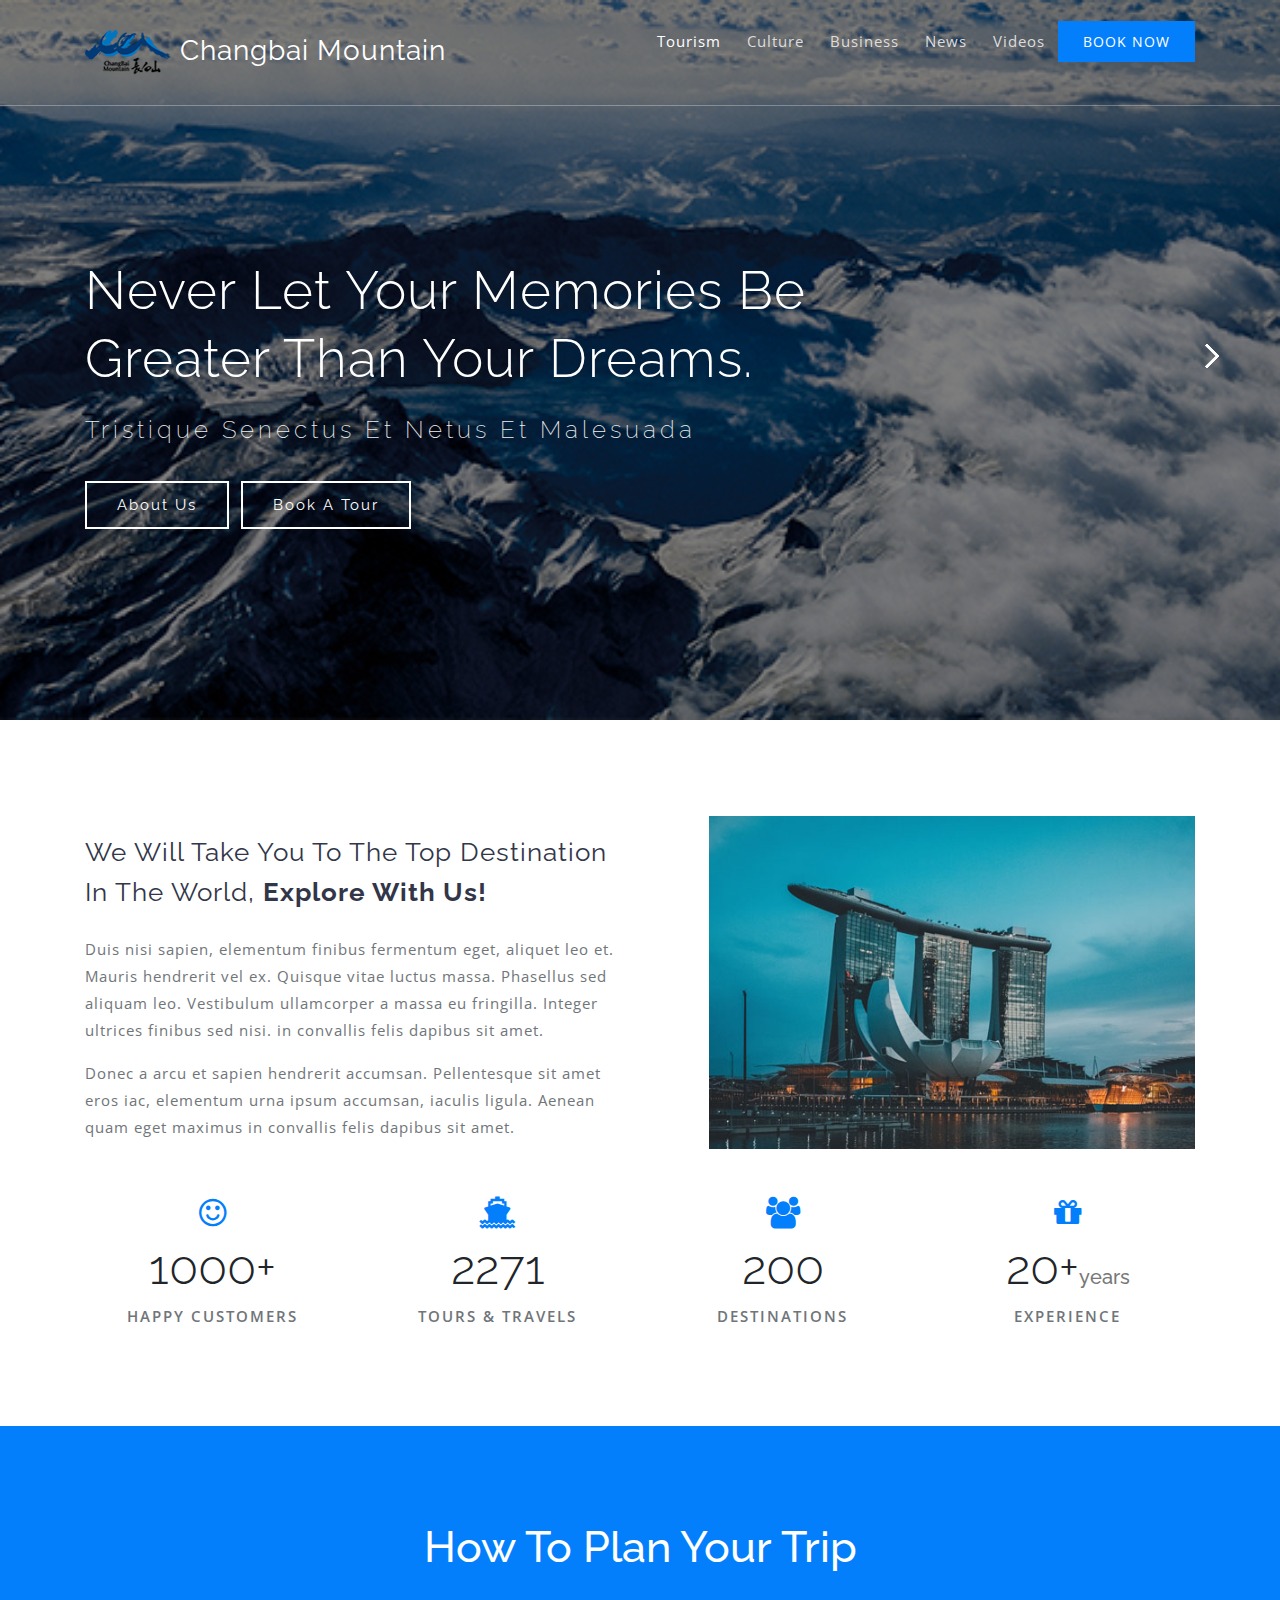
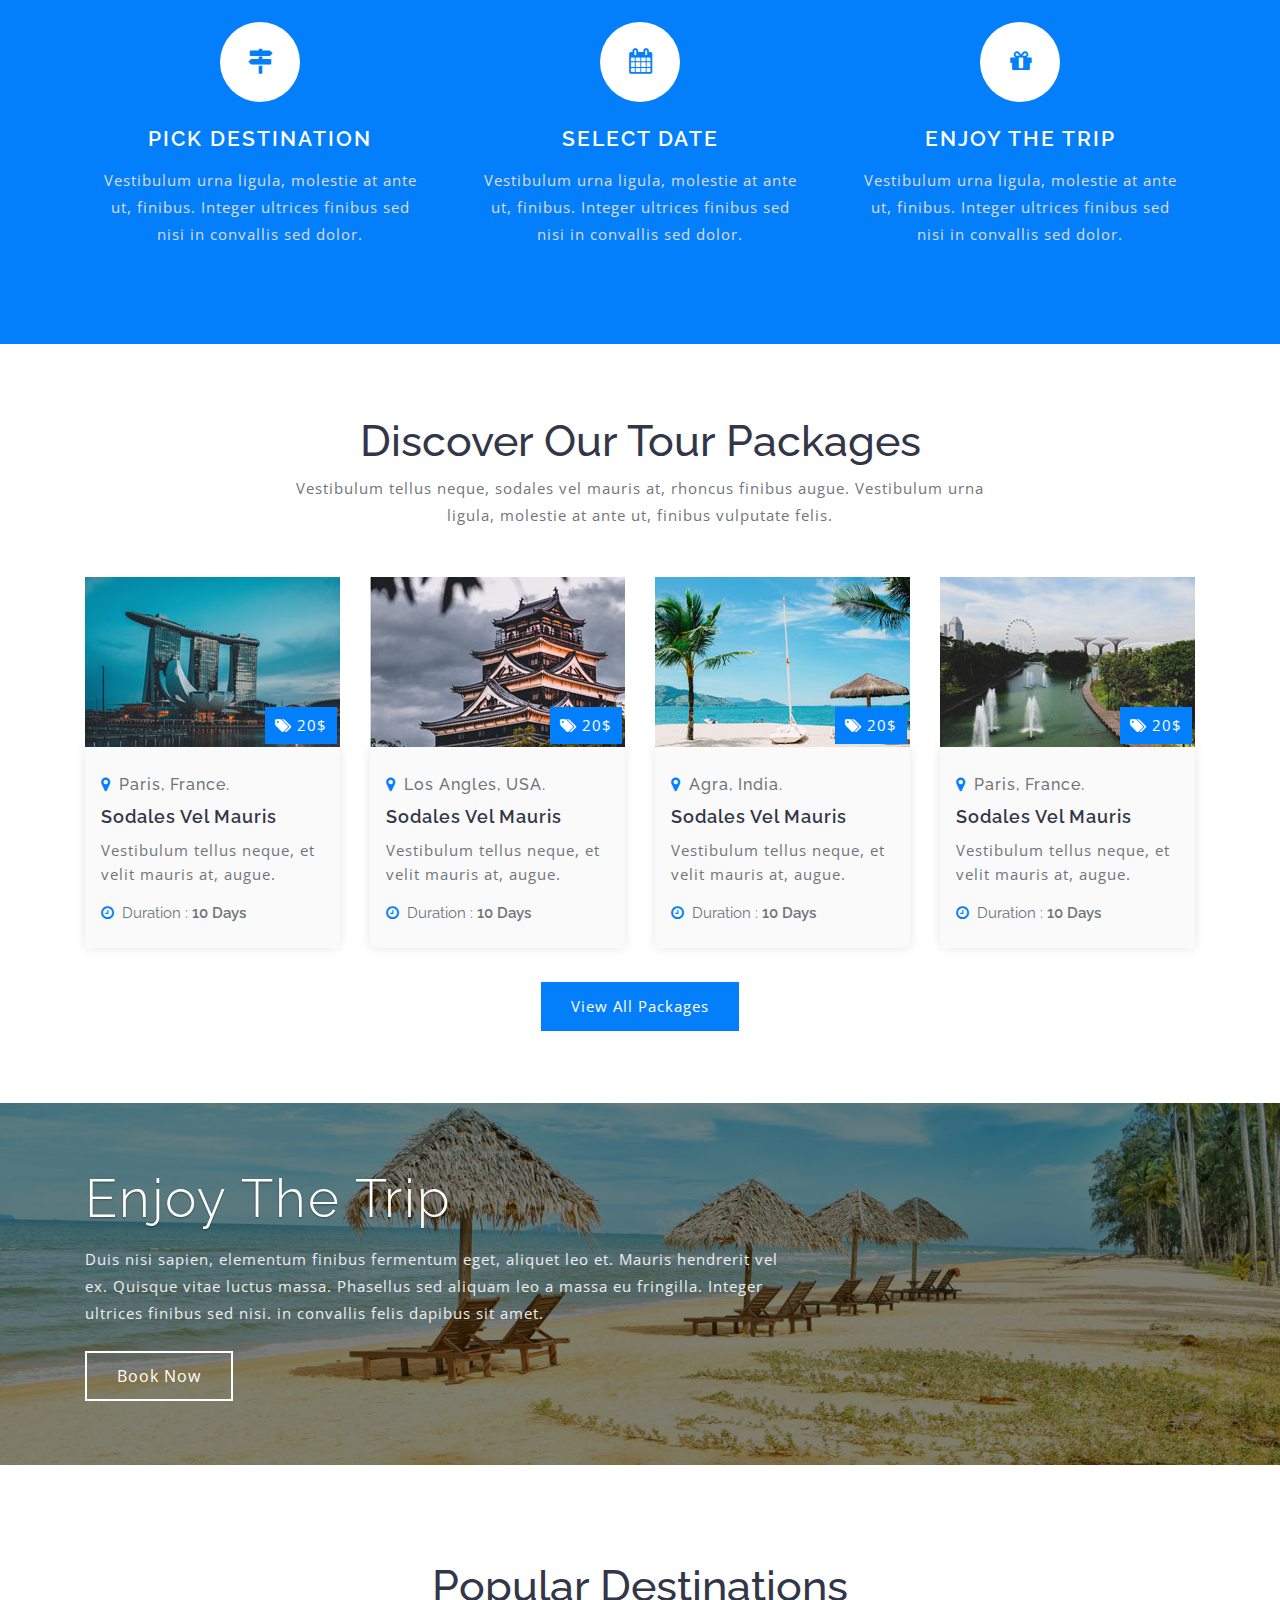
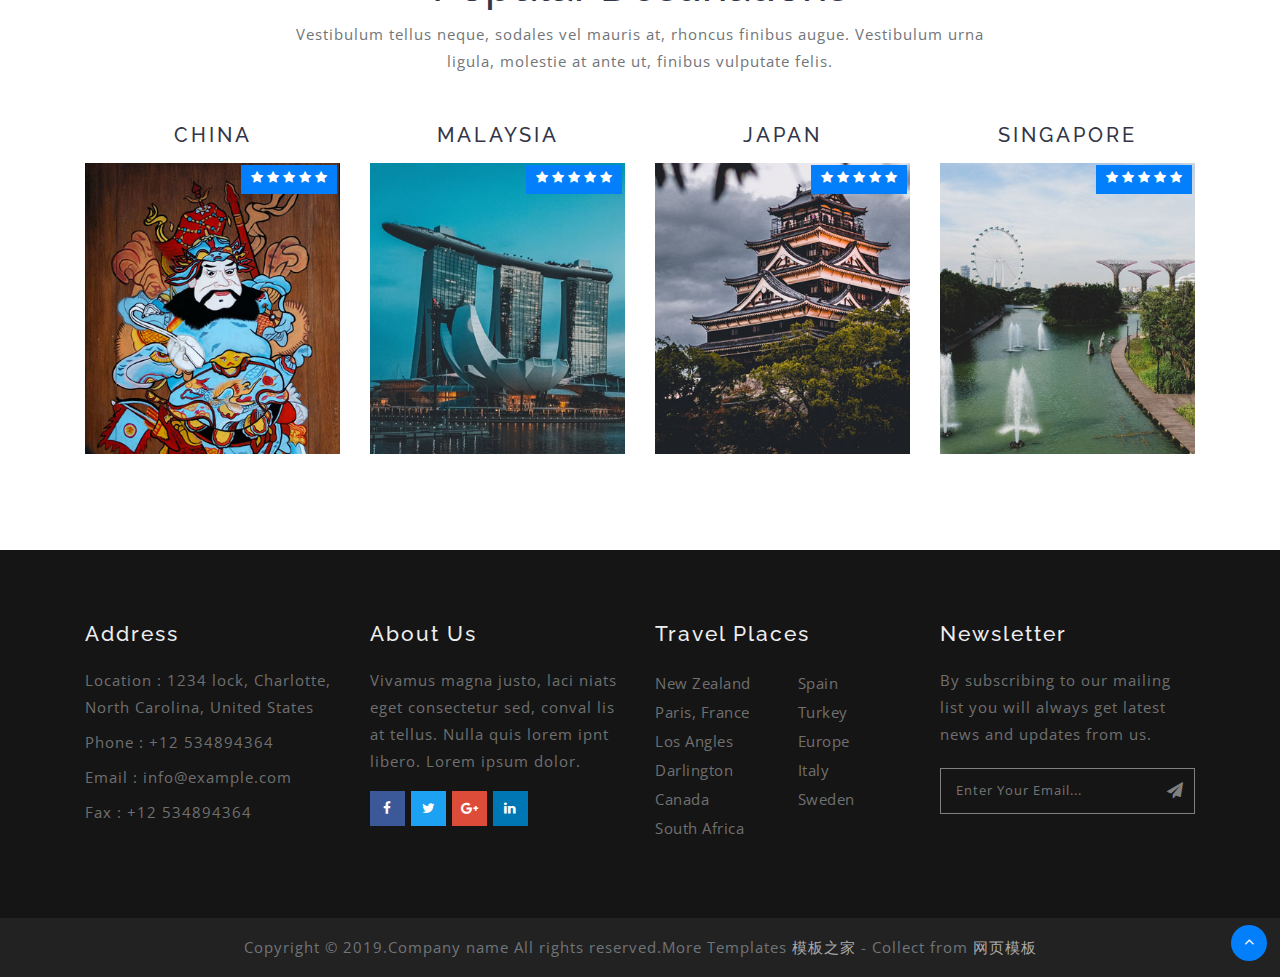
==== index.html @ 72be49cb "initial demo" ====
<!DOCTYPE html>
<html lang="en">
<head>
<title>长白山旅游</title>
<meta name="viewport" content="width=device-width, initial-scale=1">
<meta charset="utf-8">
<meta name="keywords" content="" />

    <script>
        addEventListener("load", function () {
            setTimeout(hideURLbar, 0);
        }, false);

        function hideURLbar() {
            window.scrollTo(0, 1);
        }
    </script>
	
	<!-- css files -->
    <link href="css/bootstrap.css" rel='stylesheet' type='text/css' /><!-- bootstrap css -->
    <link href="css/style.css" rel='stylesheet' type='text/css' /><!-- custom css -->
    <link href="css/font-awesome.min.css" rel="stylesheet"><!-- fontawesome css -->
	<!-- //css files -->
	
	<link href="css/css_slider.css" type="text/css" rel="stylesheet" media="all">

	<!-- google fonts -->
	<link href="http://fonts.googleapis.com/css?family=Open+Sans:300,300i,400,400i,600,600i,700,700i,800,800i" rel="stylesheet">
	<link href="http://fonts.googleapis.com/css?family=Raleway:100,100i,200,200i,300,300i,400,400i,500,500i,600,600i,700,700i,800,800i,900,900i" rel="stylesheet">
	<!-- //google fonts -->
	
</head>
<body>

<!-- header -->
<header>
	<div class="container">
		<!-- nav -->
		<nav class="py-md-4 py-3 d-lg-flex">
			<div id="logo">
				<h1 class="mt-md-0 mt-2"> <a href="index.html"><img src="images/图片1.png"> Changbai Mountain </a></h1>
			</div>
			<label for="drop" class="toggle"><span class="fa fa-bars"></span></label>
			<input type="checkbox" id="drop" />
			<ul class="menu ml-auto mt-1">
				<li class="active"><a href="index.html">Tourism</a></li>
				<li class=""><a href="about.html">Culture</a></li>
				<li class=""><a href="services.html">Business</a></li>
				<li class=""><a href="packages.html">News</a></li>
				<li class=""><a href="contact.html">Videos</a></li>
				<li class="booking"><a href="booking.html">Book Now</a></li>
			</ul>
		</nav>
		<!-- //nav -->
	</div>
</header>
<!-- //header -->

<!-- banner -->
<section class="banner_w3lspvt" id="home">
	<div class="csslider infinity" id="slider1">
		<input type="radio" name="slides" checked="checked" id="slides_1" />
		<input type="radio" name="slides" id="slides_2" />
		<input type="radio" name="slides" id="slides_3" />
		<input type="radio" name="slides" id="slides_4" />
		<ul>
			<li>
				<div class="banner-top">
					<div class="overlay">
						<div class="container">
							<div class="w3layouts-banner-info">
								<h3 class="text-wh">Never let your memories be greater than your dreams.</h3>
								<h4 class="text-wh">tristique senectus et netus et malesuada</h4>
								<div class="buttons mt-4">
									<a href="about.html" class="btn mr-2">About Us</a>
									<a href="booking.html" class="btn">Book a Tour</a>
								</div>
							</div>
						</div>
					</div>
				</div>
			</li>
			<li>
				<div class="banner-top1">
					<div class="overlay">
						<div class="container">
							<div class="w3layouts-banner-info">
								<h3 class="text-wh">It is better to travel than to arrive. Let's Be Adventurers.</h3>
								<h4 class="text-wh">tristique senectus et netus et malesuada</h4>
								<div class="buttons mt-4">
									<a href="about.html" class="btn mr-2">About Us</a>
									<a href="booking.html" class="btn">Book a Tour</a>
								</div>
							</div>
						</div>
					</div>
				</div>
			</li>
			<li>
				<div class="banner-top2">
					<div class="overlay">
						<div class="container">
							<div class="w3layouts-banner-info">
								<h3 class="text-wh">Never let your memories be greater than your dreams.</h3>
								<h4 class="text-wh">tristique senectus et netus et malesuada</h4>
								<div class="buttons mt-4">
									<a href="about.html" class="btn mr-2">About Us</a>
									<a href="booking.html" class="btn">Book a Tour</a>
								</div>
							</div>
						</div>
					</div>
				</div>
			</li>
			<li>
				<div class="banner-top3">
					<div class="overlay1">
						<div class="container">
							<div class="w3layouts-banner-info">
								<h3 class="text-wh">It is better to travel than to arrive. Let's Be Adventurers.</h3>
								<h4 class="text-wh">tristique senectus et netus et malesuada</h4>
								<div class="buttons mt-4">
									<a href="about.html" class="btn mr-2">About Us</a>
									<a href="booking.html" class="btn">Book a Tour</a>
								</div>
							</div>
						</div>
					</div>
				</div>
			</li>
		</ul>
		<div class="arrows">
			<label for="slides_1"></label>
			<label for="slides_2"></label>
			<label for="slides_3"></label>
			<label for="slides_4"></label>
		</div>
	</div>
</section>
<!-- //banner -->

<!-- about -->
<section class="about py-5">
	<div class="container py-lg-5 py-sm-4">
		<div class="row">
			<div class="col-lg-6 about-left">
				<h3 class="mt-lg-3">We will take you to the Top destination in the world, <strong>Explore with us!</strong></h3>
				<p class="mt-4">Duis nisi sapien, elementum finibus fermentum eget, aliquet leo et. Mauris hendrerit vel ex.
				Quisque vitae luctus massa. Phasellus sed aliquam leo. Vestibulum ullamcorper a massa eu fringilla. Integer ultrices finibus sed nisi.
				in convallis felis dapibus sit amet.</p>
				<p class="mt-3"> Donec a arcu et sapien hendrerit accumsan. Pellentesque sit amet eros iac, elementum 
				urna ipsum accumsan, iaculis ligula. Aenean quam eget maximus in convallis felis dapibus sit amet.</p>
			</div>
			<div class="col-lg-6 about-right text-lg-right mt-lg-0 mt-5">
				<img src="images/about.jpg" alt="" class="img-fluid abt-image" />
			</div>
		</div>
		<div class="row mt-5 text-center">
			<div class="col-lg-3 col-6">
				<div class="counter">
					<span class="fa fa-smile-o"></span>
					<div class="timer count-title count-number">1000+</div>
					<p class="count-text text-uppercase">happy customers</p>
				</div>
			</div>
			<div class="col-lg-3 col-6">
				<div class="counter">
					<span class="fa fa-ship"></span>
					<div class="timer count-title count-number">2271</div>
					<p class="count-text text-uppercase">Tours & Travels </p>
				</div>
			</div>
			<div class="col-lg-3 col-6 mt-lg-0 mt-5">
				<div class="counter">
					<span class="fa fa-users"></span>
					<div class="timer count-title count-number">200</div>
					<p class="count-text text-uppercase">destinations</p>
				</div>
			</div>
			<div class="col-lg-3 col-6 mt-lg-0 mt-5">
				<div class="counter">
					<span class="fa fa-gift"></span>
					<div class="timer count-title count-number">20+<span>years</span></div>
					<p class="count-text text-uppercase">experience</p>
				</div>
			</div>
		</div>
	</div>
</section>
<!-- //about -->

<!-- how to book -->
<section class="book py-5">
	<div class="container py-lg-5 py-sm-3">
		<h2 class="heading text-capitalize text-center"> How To Plan Your Trip</h2>
		<div class="row mt-5 text-center">
			<div class="col-lg-4 col-sm-6">
				<div class="grid-info">
					<div class="icon">
						<span class="fa fa-map-signs"></span>
					</div>
					<h4>Pick Destination</h4>
					<p class="mt-3">Vestibulum urna ligula, molestie at ante ut, finibus. Integer ultrices finibus sed nisi in convallis sed dolor.</p>
				</div>
			</div>
			<div class="col-lg-4 col-sm-6 mt-sm-0 mt-5">
				<div class="grid-info">
					<div class="icon">
						<span class="fa fa-calendar"></span>
					</div>
					<h4>Select Date</h4>
					<p class="mt-3">Vestibulum urna ligula, molestie at ante ut, finibus. Integer ultrices finibus sed nisi in convallis sed dolor.</p>
				</div>
			</div>
			<div class="col-lg-4 col-sm-6 mt-lg-0 mt-5">
				<div class="grid-info">
					<div class="icon">
						<span class="fa fa-gift"></span>
					</div>
					<h4>Enjoy the Trip</h4>
					<p class="mt-3">Vestibulum urna ligula, molestie at ante ut, finibus. Integer ultrices finibus sed nisi in convallis sed dolor.</p>
				</div>
			</div>
		</div>
	</div>
</section>
<!-- //how to book -->

<!-- tour packages -->
<section class="packages py-5">
	<div class="container py-lg-4 py-sm-3">
		<h3 class="heading text-capitalize text-center"> Discover our tour packages</h3>
		<p class="text mt-2 mb-5 text-center">Vestibulum tellus neque, sodales vel mauris at, rhoncus finibus augue. Vestibulum urna ligula, molestie at ante ut, finibus vulputate felis.</p>
		<div class="row">
			<div class="col-lg-3 col-sm-6">
				<div class="image-tour position-relative">
					<img src="images/p1.jpg" alt="" class="img-fluid" />
					<p><span class="fa fa-tags"></span> <span>20$</span></p>
				</div>
				<div class="package-info">
					<h6 class="mt-1"><span class="fa fa-map-marker mr-2"></span>Paris, France.</h6>
					<h5 class="my-2">Sodales vel mauris</h5>
					<p class="">Vestibulum tellus neque, et velit mauris at, augue.</p>
					<ul class="listing mt-3">
						<li><span class="fa fa-clock-o mr-2"></span>Duration : <span>10 Days</span></li>
					</ul>
				</div>
			</div>
			<div class="col-lg-3 col-sm-6">
				<div class="image-tour position-relative">
					<img src="images/p2.jpg" alt="" class="img-fluid" />
					<p><span class="fa fa-tags"></span> <span>20$</span></p>
				</div>
				<div class="package-info">
					<h6 class="mt-1"><span class="fa fa-map-marker mr-2"></span>Los Angles, USA.</h6>
					<h5 class="my-2">Sodales vel mauris</h5>
					<p class="">Vestibulum tellus neque, et velit mauris at, augue.</p>
					<ul class="listing mt-3">
						<li><span class="fa fa-clock-o mr-2"></span>Duration : <span>10 Days</span></li>
					</ul>
				</div>
			</div>
			<div class="col-lg-3 col-sm-6 mt-lg-0 mt-5">
				<div class="image-tour position-relative">
					<img src="images/p3.jpg" alt="" class="img-fluid" />
					<p><span class="fa fa-tags"></span> <span>20$</span></p>
				</div>
				<div class="package-info">
					<h6 class="mt-1"><span class="fa fa-map-marker mr-2"></span>Agra, India.</h6>
					<h5 class="my-2">Sodales vel mauris</h5>
					<p class="">Vestibulum tellus neque, et velit mauris at, augue.</p>
					<ul class="listing mt-3">
						<li><span class="fa fa-clock-o mr-2"></span>Duration : <span>10 Days</span></li>
					</ul>
				</div>
			</div>
			<div class="col-lg-3 col-sm-6 mt-lg-0 mt-5">
				<div class="image-tour position-relative">
					<img src="images/p4.jpg" alt="" class="img-fluid" />
					<p><span class="fa fa-tags"></span> <span>20$</span></p>
				</div>
				<div class="package-info">
					<h6 class="mt-1"><span class="fa fa-map-marker mr-2"></span>Paris, France.</h6>
					<h5 class="my-2">Sodales vel mauris</h5>
					<p class="">Vestibulum tellus neque, et velit mauris at, augue.</p>
					<ul class="listing mt-3">
						<li><span class="fa fa-clock-o mr-2"></span>Duration : <span>10 Days</span></li>
					</ul>
				</div>
			</div>
		</div>
		<div class="view-package text-center mt-4">
			<a href="packages.html">View All Packages</a>
		</div>
	</div>
</section>
<!-- tour packages -->

<!-- text -->
<section class="text-content">
	<div class="overlay-inner py-5">
		<div class="container py-md-3">
			<div class="test-info">
				<h4 class="tittle">Enjoy The Trip</h4>
				<p class="mt-3">Duis nisi sapien, elementum finibus fermentum eget, aliquet leo et. Mauris hendrerit vel ex. Quisque vitae luctus massa.
				Phasellus sed aliquam leo a massa eu fringilla. Integer ultrices finibus sed nisi. in convallis felis dapibus
				sit amet.</p>
				<div class="text-left mt-4">
						<a href="booking.html">Book Now</a>
				</div>
			</div>
		</div>
	</div>
</section>
<!-- //text -->
	
<!-- destinations -->
<section class="destinations py-5" id="destinations">
	<div class="container py-xl-5 py-lg-3">
		<h3 class="heading text-capitalize text-center"> Popular Destinations</h3>
		<p class="text mt-2 mb-5 text-center">Vestibulum tellus neque, sodales vel mauris at, rhoncus finibus augue. Vestibulum urna ligula, molestie at ante ut, finibus vulputate felis.</p>
		<div class="row inner-sec-w3layouts-w3pvt-lauinfo">
			<div class="col-md-3 col-sm-6 col-6 destinations-grids text-center">
				<h4 class="destination mb-3">China</h4>
				<div class="image-position position-relative">
					<img src="images/china.jpg" class="img-fluid" alt="">
					<div class="rating">
						<ul>
							<li><span class="fa fa-star"></span></li>
							<li><span class="fa fa-star"></span></li>
							<li><span class="fa fa-star"></span></li>
							<li><span class="fa fa-star"></span></li>
							<li><span class="fa fa-star"></span></li>
						</ul>
					</div>
				</div>
				<div class="destinations-info">
					<div class="caption mb-lg-3">
						<h4>China</h4>
						<a href="booking.html">Book Now</a>
					</div>
				</div>
			</div>
			<div class="col-md-3 col-sm-6 col-6 destinations-grids text-center">
				<h4 class="destination mb-3">Malaysia</h4>
				<div class="image-position position-relative">
					<img src="images/malaysia.jpg" class="img-fluid" alt="">
					<div class="rating">
						<ul>
							<li><span class="fa fa-star"></span></li>
							<li><span class="fa fa-star"></span></li>
							<li><span class="fa fa-star"></span></li>
							<li><span class="fa fa-star"></span></li>
							<li><span class="fa fa-star"></span></li>
						</ul>
					</div>
				</div>
				<div class="destinations-info">
					<div class="caption mb-lg-3">
						<h4>Malaysia</h4>
						<a href="booking.html">Book Now</a>
					</div>
				</div>
			</div>
			<div class="col-md-3 col-sm-6 col-6 destinations-grids text-center mt-md-0 mt-4">
				<h4 class="destination mb-3">Japan</h4>
				<div class="image-position position-relative">
					<img src="images/japan.jpg" class="img-fluid" alt="">
					<div class="rating">
						<ul>
							<li><span class="fa fa-star"></span></li>
							<li><span class="fa fa-star"></span></li>
							<li><span class="fa fa-star"></span></li>
							<li><span class="fa fa-star"></span></li>
							<li><span class="fa fa-star"></span></li>
						</ul>
					</div>
				</div>
				<div class="destinations-info">
					<div class="caption mb-lg-3">
						<h4>Japan</h4>
						<a href="booking.html">Book Now</a>
					</div>
				</div>
			</div>
			<div class="col-md-3 col-sm-6 col-6 destinations-grids text-center mt-md-0 mt-4">
				<h4 class="destination mb-3">Singapore</h4>
				<div class="image-position position-relative">
					<img src="images/singapore.jpg" class="img-fluid" alt="">
					<div class="rating">
						<ul>
							<li><span class="fa fa-star"></span></li>
							<li><span class="fa fa-star"></span></li>
							<li><span class="fa fa-star"></span></li>
							<li><span class="fa fa-star"></span></li>
							<li><span class="fa fa-star"></span></li>
						</ul>
					</div>
				</div>
				<div class="destinations-info">
					<div class="caption mb-lg-3">
						<h4>Singapore</h4>
						<a href="booking.html">Book Now</a>
					</div>
				</div>
			</div>
		</div>
	</div>
</section>
<!-- destinations -->

<!--footer -->
<footer>
<section class="footer footer_w3layouts_section_1its py-5">
	<div class="container py-lg-4 py-3">
		<div class="row footer-top">
			<div class="col-lg-3 col-sm-6 footer-grid_section_1its_w3">
				<div class="footer-title">
					<h3>Address</h3>
				</div>
				<div class="footer-text">
					<p>Location : 1234 lock, Charlotte, North Carolina, United States</p>
					<p>Phone : +12 534894364</p>
					<p>Email : <a href="mailto:info@example.com">info@example.com</a></p>
					<p>Fax : +12 534894364</p>
				</div>
			</div>
			<div class="col-lg-3 col-sm-6 footer-grid_section mt-sm-0 mt-4">
				<div class="footer-title">
					<h3>About Us</h3>
				</div>
				<div class="footer-text">
					<p>Vivamus magna justo, laci niats eget consectetur sed, conval lis at tellus. Nulla quis lorem ipnt libero.
					Lorem ipsum dolor.</p>
				</div>
				<ul class="social_section_1info">
					<li class="mb-2 facebook"><a href="#"><span class="fa fa-facebook"></span></a></li>
					<li class="mb-2 twitter"><a href="#"><span class="fa fa-twitter"></span></a></li>
					<li class="google"><a href="#"><span class="fa fa-google-plus"></span></a></li>
					<li class="linkedin"><a href="#"><span class="fa fa-linkedin"></span></a></li>
				</ul>
			</div>
			<div class="col-lg-3 col-sm-6 mt-lg-0 mt-4 footer-grid_section_1its_w3">
				<div class="footer-title">
					<h3>Travel Places</h3>
				</div>
				<div class="row">
					<ul class="col-6 links">
						<li><a href="#choose" class="scroll">New Zealand </a></li>
						<li><a href="#overview" class="scroll">Paris, France </a></li>
						<li><a href="#pricing" class="scroll">Los Angles</a></li>
						<li><a href="#faq" class="scroll"> Darlington</a></li>
						<li><a href="#testimonials" class="scroll">Canada </a></li>
						<li><a href="#contact" class="scroll"> South Africa </a></li>
					</ul>
					<ul class="col-6 links">
						<li><a href="#">Spain </a></li>
						<li><a href="#">Turkey </a></li>
						<li><a href="#faq" class="scroll">Europe </a></li>
						<li><a href="#">Italy </a></li>
						<li><a href="#">Sweden </a></li>
					</ul>
				</div>
			</div>
			<div class="col-lg-3 col-sm-6 mt-lg-0 mt-4 footer-grid_section_1its_w3">
				<div class="footer-title">
					<h3>Newsletter</h3>
				</div>
				<div class="footer-text">
					<p>By subscribing to our mailing list you will always get latest news and updates from us.</p>
					<form action="#" method="post">
						<input type="email" name="Email" placeholder="Enter your email..." required="">
						<button class="btn1"><i class="fa fa-paper-plane" aria-hidden="true"></i></button>
						<div class="clearfix"> </div>
					</form>
				</div>
			</div>
		</div>
	</div>
</section>
</footer>
<!-- //footer -->

<!-- copyright -->
<div class="copyright py-3 text-center">
	<p>Copyright &copy; 2019.Company name All rights reserved.More Templates <a href="http://www.cssmoban.com/" target="_blank" title="模板之家">模板之家</a> - Collect from <a href="http://www.cssmoban.com/" title="网页模板" target="_blank">网页模板</a></p>
</div>
<!-- //copyright -->

<!-- move top -->
<div class="move-top text-right">
	<a href="#home" class="move-top"> 
		<span class="fa fa-angle-up  mb-3" aria-hidden="true"></span>
	</a>
</div>
<!-- move top -->

	
</body>
</html>
---- css/style.css ----
html,
body {
    margin: 0;
    font-size: 100%;
    background: #fff;
	font-family: 'Raleway', sans-serif;
}

html {
  scroll-behavior: smooth;
}
body a {
    text-decoration: none;
    transition: 0.5s all;
    -webkit-transition: 0.5s all;
    -moz-transition: 0.5s all;
    -o-transition: 0.5s all;
    -ms-transition: 0.5s all;
    font-family: 'Open Sans', sans-serif;
}

body img {
    max-width: 100%;
}

a:hover {
    text-decoration: none;
}

input[type="button"],
input[type="submit"],
input[type="text"],
input[type="email"],
input[type="search"] {
    transition: 0.5s all;
    -webkit-transition: 0.5s all;
    -moz-transition: 0.5s all;
    -o-transition: 0.5s all;
    -ms-transition: 0.5s all;
}

h1,
h2,
h3,
h4,
h5,
h6 {
    margin: 0;
	color: #323648;
}
li {
    list-style-type: none;
}

p {
    margin: 0;
    font-size: 15px;
    line-height: 1.8em;
    letter-spacing: 1px;
    color: #707579;
	font-family: 'Open Sans', sans-serif;
}

ul {
    margin: 0;
    padding: 0;
}


/*-- header --*/

header {
    position: absolute;
    z-index: 9;
    width: 100%;
    border-bottom: 1px solid rgba(255, 255, 255, 0.3);
}

.toggle,
[id^=drop] {
	display: none;
}

/* Giving a background-color to the nav container. */
nav { 
	margin:0;
	padding: 0;
}


#logo a {
	float: left;
    font-size: .7em;
    display: initial;
    margin: 0;
    letter-spacing: 1px;
    color: #fff;
    padding: 0px 0;
    border: none;
    font-family: 'Raleway', sans-serif;
}
#logo a span.fa {
    color: #fff;
}


/* Since we'll have the "ul li" "float:left"
 * we need to add a clear after the container. */

nav:after {
	content:"";
	display:table;
	clear:both;
}

/* Removing padding, margin and "list-style" from the "ul",
 * and adding "position:reltive" */
nav ul {
	float: right;
	padding:0;
	margin:0;
	list-style: none;
	position: relative;
	}
	
/* Positioning the navigation items inline */
nav ul li {
	margin: 0px;
	display:inline-block;
	float: left;
	}

/* Styling the links */
nav a {
    color: #ddd;
    text-transform: capitalize;
    letter-spacing: 1px;
    padding-left: 0;
    padding-right: 0;
	padding: 10px 13px;
    font-weight: 400;
    font-size: 15px;
    vertical-align: middle;
}
nav li.booking a {
    background: #047ffc;
    padding: 10px 25px;
    display: block;
    margin-top: -7px;
    text-transform: uppercase;
    color: #fff;
    letter-spacing: 1px;
    font-size: 14px;
}

nav ul li ul li:hover { background: #f8f9fa; }

/* Background color change on Hover */
nav a:hover { 
	color: #ddd;
}
.menu li.active  a{ 
	color: #fff;
}

/* Hide Dropdowns by Default
 * and giving it a position of absolute */
nav ul ul {
	display: none;
	position: absolute; 
	/* has to be the same number as the "line-height" of "nav a" */
	top: 30px; 
    background: #fff;
    padding: 10px;
}
	
/* Display Dropdowns on Hover */
nav ul li:hover > ul {
	display:inherit;
}
	
/* Fisrt Tier Dropdown */
nav ul ul li {
	width:170px;
	float:none;
	display:list-item;
	position: relative;
}
nav ul ul li a {
    color: #333;
    padding: 5px 10px;
    display: block;
}
/* Second, Third and more Tiers	
 * We move the 2nd and 3rd etc tier dropdowns to the left
 * by the amount of the width of the first tier.
*/
nav ul ul ul li {
	position: relative;
	top:-60px;
	/* has to be the same number as the "width" of "nav ul ul li" */ 
	left:170px; 
}

/* Change ' +' in order to change the Dropdown symbol */
li > a:only-child:after { content: ''; }


/* Media Queries
--------------------------------------------- */

@media all and (max-width : 991px) {

	#logo {
		display: block;
		padding: 0;
		width: 100%;
		text-align: center;
		float: none;
	}
	.menu li.active a {
		color: #047ffc;
	}
	nav ul li span {
		color: #333;
	}
	nav {
		margin: 0;
	}
	nav a {
		color: #333;
	}

	/* Hide the navigation menu by default */
	/* Also hide the  */
	.toggle + a,
	.menu {
		display: none;
	}

	/* Stylinf the toggle lable */
	.toggle {
		display: block;
		padding: 5px 15px;
		font-size: 20px;
		text-decoration: none;
		border: none;
		float: right;
		background-color: #047ffc;
		color: #fff;
		margin-bottom: 0;
	}
	.menu .toggle {
		float: none;
		text-align: center;
		margin: auto;
		width: 30%;
		padding: 5px;
		font-weight: normal;
		font-size: 15px;
		letter-spacing: 1px;
	}

	.toggle:hover {
		color:#333;
		background-color: #fff;
	}

	/* Display Dropdown when clicked on Parent Lable */
	[id^=drop]:checked + ul {
		display: block;
		background: #fff;
		padding: 15px 0;
		width:100%;
		text-align: center;
	}

	/* Change menu item's width to 100% */
	nav ul li {
		display: block;
		width: 100%;
		padding: 7px 0;
		}
	nav a{
		padding: 5px 0;
	}
	nav a:hover {
		color: #333;
	}
	.login-icon {
		text-align: center;
	}
	nav ul ul .toggle,
	nav ul ul a {
		padding: 0 40px;
	}

	nav ul ul ul a {
		padding: 0 80px;
	}

	nav a:hover,
 	nav ul ul ul a {
		background-color: transparent;
	}
  
	nav ul li ul li .toggle,
	nav ul ul a,
	nav ul ul ul a{
		padding:14px 20px;	
		color:#FFF;
		font-size:17px; 
	}
  
  
	nav ul li ul li .toggle,
	nav ul ul a {
		background-color: #fff; 
	}
	nav ul ul li a {
		font-size: 15px;
	}
	ul.inner-ul{
		padding: 0!important;
	}
	/* Hide Dropdowns by Default */
	nav ul ul {
		float: none;
		position:static;
		color: #ffffff;
		/* has to be the same number as the "line-height" of "nav a" */
	}
		
	/* Hide menus on hover */
	nav ul ul li:hover > ul,
	nav ul li:hover > ul {
		display: none;
	}
		
	/* Fisrt Tier Dropdown */
	nav ul ul li {
		display: block;
		width: 100%;
		padding: 0;
	}

	nav ul ul ul li {
		position: static;
		/* has to be the same number as the "width" of "nav ul ul li" */ 

	}

}

@media all and (max-width : 330px) {

	nav ul li {
		display:block;
		width: 94%;
	}

}
.user span.fa {
    font-size: 25px;
    color: #fff;
}
/*-- //header --*/

/* banner style */
.banner_w3lspvt {
    position: relative;
    z-index: 1;
}

.banner-top {
    background: url(../images/changbai1.jpg) no-repeat center;
    background-size: cover;
    -webkit-background-size: cover;
    -moz-background-size: cover;
    -o-background-size: cover;
    -moz-background-size: cover;
}

.banner-top1 {
    background: url(../images/banner2.jpg) no-repeat center;
    background-size: cover;
    -webkit-background-size: cover;
    -moz-background-size: cover;
    -o-background-size: cover;
    -moz-background-size: cover;
}

.banner-top2 {
    background: url(../images/banner3.jpg) no-repeat 0px 0px;
    background-size: cover;
    -webkit-background-size: cover;
    -moz-background-size: cover;
    -o-background-size: cover;
    -moz-background-size: cover;
}

.banner-top3 {
    background: url(../images/banner4.jpg) no-repeat center;
    background-size: cover;
    -webkit-background-size: cover;
    -moz-background-size: cover;
    -o-background-size: cover;
    -moz-background-size: cover;
}

.w3layouts-banner-info {
    padding-top: 18em;
    max-width: 800px;
}

.w3layouts-banner-info h3 {
    text-shadow: 3px 4px 6px rgba(45, 45, 45, 0.15);
    font-size: 3.3em;
    letter-spacing: 1px;
    color: #fff;
    font-weight: 300;
    text-transform: capitalize;
    line-height: 68px;
}

.w3layouts-banner-info h4 {
    color: #eee;
    margin: 1em 0 1.5em;
    letter-spacing: 4px;
    text-transform: capitalize;
    font-weight: 200;
}
.w3layouts-banner-info a.btn {
    border: 2px solid #fff;
    border-radius: 0px;
    padding: 11px 30px;
    color: #fff;
    font-size: 15px;
    letter-spacing: 2px;
	text-transform: capitalize;
	font-family: 'Raleway', sans-serif;
}

.banner-top,
.banner-top1,
.banner-top2,
.banner-top3 {
    min-height: 750px;
}
.overlay {
    min-height: 750px;
    background: rgba(0, 0, 0, 0.5);
}
.overlay1 {
    min-height: 750px;
    background: rgba(0, 0, 0, 0.6);
}

/*-- //banner style --*/


/*-- about --*/
.about-left h3 {
    text-transform: capitalize;
    line-height: 40px;
    font-size: 26px;
    font-weight: 400;
    letter-spacing: 1px;
}
.about-right img.abt-image {
    width: 90%;
}
/*-- //about --*/

/*-- stats --*/
.counter span.fa {
    font-size: 2em;
    color: #047ffc;
}

.timer {
    font-size: 3em;
    font-weight: 300;
}

.timer span {
    font-size: 20px;
    font-weight: 500;
    color: #777;
}

p.count-text {
    letter-spacing: 2px;
    font-weight: 600;
}

/*-- //stats --*/


/*-- book --*/
.book{
	background: #047ffc;
}
.book h2.heading{
	color: #fff;
}
.grid-info h4 {
    color: #fff;
    letter-spacing: 2px;
    font-weight: 600;
    font-size: 21px;
    text-transform: uppercase;
}
.grid-info p {
    color: #ddd;
}
.icon {
    background: #fff;
    width: 80px;
    height: 80px;
    line-height: 80px;
    margin: 0em auto 1.5em;
    border-radius: 50%;
}
.icon span.fa{
	font-size: 25px;
    line-height: 80px;
    color: #047ffc;
}
.grid-info {
    padding: 0 1em;
}
/*-- book --*/

/*--footer--*/

.footer_w3layouts_section_1its{
	background: #151515;
}

.footer_w3layouts_section_1its h3,.footer_w3layouts_section_1its h2{
	font-size: 1.3em;
	color: #eee;
	margin-bottom: 20px;
	letter-spacing: 2px;
}

.footer-text p, .contact-info p {
    color: #808080;
    line-height: 1.8em;
    letter-spacing: 1px;
}

.phone {
    margin-top: 20px;
}

.contact-info h4 {
    font-style: normal;
    font-weight: 300;
    font-size: 1.3em;
    line-height: 1.71;
    letter-spacing: 1px;
    text-transform: capitalize;
    color: #fff;
}

.footer p,.footer a{
	color: #707070;
    margin: 8px 0;
}
.footer-grid:nth-child(2) {
	border-left: 1px solid #1b1b1b;
	border-right: 1px solid #1b1b1b;
}

.footer ul li.hd {
	color: #34bf49;
}

.newsletter .email {
	background-color: #F4F4F4;
	border: none;
}

.flickr-grid {
	float: left;
	width: 32%;
	margin: 0 0.1em .2em;
}

.flickr-grid a img {
	width: 100%;
	padding: 0.3em;
	border: 1px solid #333333;
}

.footer-text input[type="email"] {
    outline: none;
    padding: 12px 15px;
    color: #fff;
    font-size: 13px;
    width: 85%;
    border: none;
    background: none;
    letter-spacing: 1px;
    text-transform: capitalize;
    font-family: 'Open Sans', sans-serif;
}

.newsletter {
	position: relative;
	margin-top: 2em;
}

button.btn1 {
    color:#808080;
    border: none;
    padding: 10px 0;
    outline: none;
    text-align: center;
    text-decoration: none;
    background: none;
   cursor:pointer;
    -webkit-transition: 0.5s all;
    -moz-transition: 0.5s all;
    -o-transition: 0.5s all;
    -ms-transition: 0.5s all;
    transition: 0.5s all;
    float: right;
    width: 15%;
}
.footer-grid_section_1its_w3 form {
    border: 1px solid #808080;
    width: 100%;
    margin-top: 20px;
}
ul.social_section_1info li {
    display: inline-block;
}

ul.social_section_1info a {
    color: #808080;
    margin-right: 10px;
    font-size: 13.5px;
    margin-right: 2px;
    width: 35px;
    height: 35px;
    background: #212121;
    display: block;
    text-align: center;
    line-height: 35px;
	letter-spacing: 1px;
}
ul.social_section_1info a:hover{
    color: #fff;
}

.phone p a {
    color: #808080;
}
.phone p a:hover {
    color: #fff;
}

ul.links li {
    list-style-type: none;
    margin: 5px 0;
}
ul.links li a{
    color: #707070;
    font-size: 15px;
    letter-spacing: .5px;
}
ul.links li a:hover{
    color: #999;
}
.footer-title a i {
    font-size: 1em;
    width: 55px;
    height: 55px;
    background: #047ffc;
    border-radius: 50%;
    cursor: pointer;
    text-align: center;
    line-height: 1.7;
    color: rgba(255, 255, 255, 0.69);
}
.footer-title a {
    font-size: 33px;
    text-transform: capitalize;
    font-weight: 600;
    color: #eee;
}

li.facebook a {
    color: #fff;
    background: #3b5998;
}
li.twitter a  {
    color: #fff;
    background: #1da1f2;
}
li.google a  {
    color: #fff;
    background: #dd4b39;
}
li.linkedin a  {
    color: #fff;
    background: #0077b5;
}
/*--//footer--*/

/*-- text --*/

.text-content {
    background: url(../images/banner4.jpg) no-repeat center;
    background-size: cover;
    -webkit-background-size: cover;
    -moz-background-size: cover;
    -o-background-size: cover;
    -moz-background-size: cover;
    position: relative;
}
.overlay-inner {
    background: rgba(0, 0, 0, 0.5);
}

.order-left-content h4 {
    font-size: 4em;
    font-weight: 600;
}
.test-info p {
    color: #eee;
}
h4.tittle {
    font-size: 3.3em;
    color: #fff;
    font-weight: 300;
    text-shadow: 0 1px 2px rgba(0, 0, 0, 0.37);
    text-transform: capitalize;
    letter-spacing: 2px;
    margin: 0;
}
.test-info a{
    border: 2px solid #fff;
    border-radius: 0px;
    padding: 11px 30px;
    color: #fff;
    font-size: 16px;
    letter-spacing: 1px;
    text-transform: capitalize;
    display: inline-block;
}
.test-info {
    max-width: 700px;
}
/*-- //text --*/

/*-- packages --*/

h3.heading,h2.heading {
    font-size: 43px;
}
p.text {
    max-width: 700px;
    margin: auto;
}
.package-info {
    padding: 1.5em 1em;
    background: #fafafa;
    box-shadow: 0 0 10px rgba(0,0,0,0.1);
}
.view-package a {
    background: #047ffc;
    padding: 13px 30px;
    color: #fff;
    letter-spacing: 1px;
    font-size: 15px;
    margin-top: 10px;
    display: inline-block;
}
.package-info h5 {
    text-transform: capitalize;
    font-weight: 600;
    letter-spacing: 1px;
    font-size: 18px;
    line-height: 1.5em;
}
.package-info p {
    font-size: 15px;
    line-height: 1.6em;
}
.package-info h6 {
    font-size: 16px;
    letter-spacing: 1px;
    color: #707579;
    text-transform: capitalize;
}
.image-tour p {
    position: absolute;
    right: 1%;
    bottom: 2%;
    background: #047ffc;
    padding: 5px 10px;
    color: #fff;
}
.package-info h6 span.fa {
	color: #047ffc
}
ul.listing li {
    letter-spacing: 0px;
    color: #707579;
    font-size: 15px;
}
ul.listing li span {
    font-weight: 600;
}
ul.listing li span.fa {
    font-weight: normal;
    color: #047ffc;
}
/*-- //packages --*/

/* destinations */
.destinations-grids {
    position: relative;
    overflow: hidden;
    z-index: 1;
}

.destinations-grids .caption h4 {
    font-size: 20px;
    font-weight: 600;
    color: #fff;
    letter-spacing: 1px;
}
h4.destination {
    text-transform: uppercase;
    font-size: 20px;
    letter-spacing: 3px;
}
.rating ul li {
    display: inline-block;
}
.rating ul li span.fa {
    color: #fff;
    font-size: 13px;
}

.rating {
    background: #047ffc;
    position: absolute;
    right: 1%;
    top: 1%;
    padding: 0px 10px 5px;
}
.caption a {
    font-size: 15px;
    background: none;
    border: 1px solid #ccc;
    padding: 12px 20px;
    letter-spacing: 1px;
    color: #ccc;
    margin-top: 20px;
    display: inline-block;
}

.destinations-info {
    position: absolute;
    bottom: -227px;
    margin: 0;
    background: rgba(0, 0, 0, 0.8);
    padding: 30px 0px 10px;
    transition: .5s all;
    -webkit-transition: 0.5s all;
    -moz-transition: 0.5s all;
    -o-transition: 0.5s all;
    -ms-transition: 0.5s all;
	left: 15px;
	right:15px;
    text-align: center;
}

.destinations-grids:hover div.destinations-info {
    bottom: 0;
}

.caption {
    padding: 0px;
}

/* destinations responsive */
@media(max-width:1080px) {
    
}

@media(max-width:1024px) {
    
}

@media(max-width:991px) {
    
    .destinations-grids {
        padding: 0 5px;
    }

    .destinations-grids h4 {
        font-size: 18px;
    }
	.destinations-info {
		left: 5px;
		right: 5px;
	}
    .destinations-info {
        padding: 20px 0;
    }
}

@media(max-width:736px) {
    
}

@media(max-width:480px) {
    
}

@media(max-width:440px) {
   
}

@media(max-width:414px) {
    
}

@media(max-width:384px) {
    

    .destinations-grids {
        padding: 0 1em;
    }
}

@media(max-width:320px) {
    
}

/* //destinations responsive */
/* //destinations */


/*-- copy right --*/
.copyright {
    background: #222;
}
.copyright p a {
    color: #aaa;
}
/*-- //copy right --*/

/*-- move top --*/

.move-top {
    position: relative;
}

a.move-top {
    text-align: center;
    position: absolute;
    right: 1%;
    bottom: 0%;
}

a.move-top span{
    color: #fff;
    width: 36px;
    height: 36px;
    border: transparent;
    line-height: 2em;
    background: #047ffc;
    border-radius: 50px;
    -webkit-border-radius: 50px;
    -o-border-radius: 50px;
    -moz-border-radius: 50px;
    -ms-border-radius: 50px;
}

/*-- //move top --*/

/*-- inner banner --*/
.banner_inner {
    background: url(../images/banner1.jpg) no-repeat center;
    background-size: cover;
    -webkit-background-size: cover;
    -moz-background-size: cover;
    -o-background-size: cover;
    -moz-background-size: cover;
	min-height: 300px;
}
.banner_inner_overlay{
    background: rgba(0, 0, 0, 0.5);
	min-height: 300px;
}

/*-- //inner banner --*/

/* tabs */
.inner-w3pvt-wrap {
    padding-top: 2em;
}

.inner-w3pvt-wrap h4 {
    font-size: 22px;
    color: #fff;
    font-weight: 600;
    text-transform: capitalize;
    letter-spacing: 1px;
}

.inner-sec-grid {
    padding: 2.5em 2em;
    border: none;
    transition: none;
    border: 1px solid #999;
}
.inner-sec-grid span.fa {
    font-size: 2em;
    color: #047ffc;
}
.choose {
    background: url(../images/choose.jpg) no-repeat center;
    background-size: cover;
    -webkit-background-size: cover;
    -moz-background-size: cover;
    -o-background-size: cover;
    -moz-background-size: cover;
}
.choose h2.heading{
	color: #fff;
}
.overlay-all {
    background: rgba(0, 0, 0, 0.5);
}
.inner-w3pvt-wrap p {
    font-size: 15px;
    color: #ccc;
}

.tab-main section {
    display: none;
}

.tab-main input.w3pvt-sm {
    display: none;
}

.tab-main label {
    display: inline-block;
    padding: 12px 25px;
    color: #333;
    background: #fff;
    font-size: 16px;
    letter-spacing: 1px;
}

.tab-main span {
    margin-right: 0.5em;
}

.tab-main label:before {
    font-family: fontawesome;
    font-weight: normal;
    margin-right: 10px;
    opacity: 0;
    display: none;
}

.tab-main label[for*='1']:before {
    content: '\f1cb';
}

.tab-main label[for*='2']:before {
    content: '\f17d';
}

.tab-main label[for*='3']:before {
    content: '\f16c';
}

.tab-main label[for*='4']:before {
    content: '\f171';
}

.tab-main label:hover {
    cursor: pointer;
}

.tab-main input:checked+label {
    background: #047ffc;
    color: #fff;
}

.tab-main #tab1:checked~#content1,
.tab-main #tab2:checked~#content2,
.tab-main #tab3:checked~#content3,
.tab-main #tab4:checked~#content4 {
    display: block;
}

@media screen and (max-width: 800px) {
    .tab-main label:before {
        margin: 0;
        font-size: 18px;
    }
}

@media screen and (max-width: 500px) {
    .tab-main label {
        padding: 15px;
    }
}

/*-- //tabs --*/


/*-- testimonials --*/

.testi-info h3 {
    font-size: 20px;
    letter-spacing: 1px;
    text-transform: uppercase;
    font-weight: 600;
}

.test-img img {
    -webkit-border-radius: 50%;
    -o-border-radius: 50%;
    -ms-border-radius: 50%;
    -moz-border-radius: 50%;
    border-radius: 50%;
}

/*-- //testimonials --*/


/*-- contact --*/
.adress-w3pvt-info h6 {
    font-size: 1.2em;
    color: #3d3d3e;
    font-weight: 600;
    letter-spacing: 1px;
    margin: 1em 0;
}
.adress-w3pvt-info a {
    color: #777;
    letter-spacing: 1px;
}
.adress-icon span.fa {
    color: #047ffc;
    font-size: 2em;
    vertical-align: middle;
}
.contact-forms input, .contact-forms textarea, .contact-forms select {
    font-size: 15px;
    color: #000;
    padding: 1em 1em;
    background: #f6f6f6;
    outline: none;
    border: none;
    letter-spacing: 1px;
    border-radius: 0px;
    outline: none !important;
}
.contact-forms select{
	padding: 0em 1em;
    height: 52px !important;
	color: #777;
}
button.sent-butnn {
    font-size: 16px;
    text-decoration: none;
    text-transform: capitalize;
    display: inline-block;
    letter-spacing: 2px;
    outline: none;
	color: #fff;
	background: #047ffc;
    border-radius: 0px;
    padding: 10px 20px;
}
.contact-left-form {
    padding: 3em;
    background: #fff;
	box-shadow: 0 0 50px rgba(0, 0, 0, .1);
}
.contact-right h4 {
    font-size: 30px;
    text-transform: capitalize;
    letter-spacing: 1px;
    line-height: 40px;
    font-weight: 600;
    margin-top: 1em;
}
.contact-right h5 {
    font-size: 25px;
    letter-spacing: 1px;
    font-weight: 600;
}
.map iframe {
    border: none;
    outline: none;
    height: 350px;
    width: 100%;
}
/*-- contact --*/


/*-- services --*/
.about-icon span.fa {
    font-size: 2em;
    color: #047ffc;
}
.main-title-text h4 {
    font-size: 22px;
    text-transform: capitalize;
    letter-spacing: 1px;
    line-height: 35px;
    font-weight: 600;
    text-align: center;
    background: #047ffc;
    color: #fff;
    padding: 20px;
}
/*-- //services --*/

/* places */
h3.tittle {
    font-size: 36px;
}

.title-bg p {
    max-width: 700px;
    font-size: 13px;
}
.right-cont ul li span.fa {
    color: #047ffc;
    margin-right: 3px;
    font-size: 14px;
}
p.duration {
    letter-spacing: 0px;
}
/* //places */



/*-- Responsive design --*/

@media(max-width:1366px) {
	.banner-top, .banner-top1, .banner-top2, .banner-top3,.overlay,.overlay1 {
		min-height: 750px;
	}
}
@media(max-width:1280px) {
	.banner-top, .banner-top1, .banner-top2, .banner-top3,.overlay,.overlay1 {
		min-height: 720px;
	}
	.w3layouts-banner-info {
		padding-top: 16em;
	}
	.banner_inner_overlay,.banner_inner {
		min-height: 280px;
	}
	.contact-right h4 {
		font-size: 27px;
	}
}
@media(max-width:1080px) {
	.banner-top, .banner-top1, .banner-top2, .banner-top3,.overlay,.overlay1 {
		min-height: 650px;
	}
	.w3layouts-banner-info h3 {
		font-size: 3em;
	}
	h4.tittle {
		font-size: 3em;
	}
	.w3layouts-banner-info {
		padding-top: 14em;
	}
	.package-info h5 {
		font-size: 17px;
	}
	h3.heading, h2.heading {
		font-size: 40px;
	}
	ul.links {
		padding-right: 0;
	}
	.footer p, .footer a {
		font-size: 14px;
	}
	.banner_inner_overlay, .banner_inner {
		min-height: 250px;
	}
	.testi-info h3 {
		font-size: 18px;
	}
	.service-grid-wthree {
		padding: 0 10px;
	}
	.ser-sevice-grid h4 {
		font-size: 22px;
	}
	h4.tm-clr {
		font-size: 22px;
	}
	.right-cont p {
		font-size: 14px;
	}
}
@media(max-width:1024px) {
	.timer {
		font-size: 2.5em;
	}
	.counter span.fa {
		font-size: 1.8em;
	}
	.grid-info {
		padding: 0 0em;
	}
	.icon {
		width: 75px;
		height: 75px;
		line-height: 75px;
	}
	.icon span.fa {
		font-size: 22px;
		line-height: 75px;
	}
	.grid-info h4 {
		letter-spacing: 1px;
		font-size: 20px;
	}
	.package-info p {
		font-size: 14px;
	}
	.contact-right h4 {
		font-size: 25px;
		line-height: 36px;
	}
}
@media(max-width:991px) {
	nav li.booking a {
		display: inline-block;
	}
	.w3layouts-banner-info h3 {
		font-size: 2.8em;
		line-height: 58px;
	}
	.image-tour img{
		width:100%;
	}
	.caption a {
		font-size: 14px;
		padding: 10px 20px;
	}
	.destinations-grids .caption h4 {
		font-size: 18px;
	}
	.contact-right h4,.contact-right h5 {
		font-size: 23px;
	}
	.contact-left-form {
		padding: 3em 2em;
	}
	.map iframe {
		height: 300px;
	}
	.adress-w3pvt-info p {
		font-size: 14px;
	}
}
@media(max-width:800px) {
	.w3layouts-banner-info h3 {
		font-size: 2.6em;
	}
	.w3layouts-banner-info h4 {
		letter-spacing: 3px;
		font-size: 22px;
	}
	.banner-top, .banner-top1, .banner-top2, .banner-top3, .overlay, .overlay1 {
		min-height: 620px;
	}	
	h4.tittle {
		font-size: 2.5em;
	}
}
@media(max-width:768px) {
	.w3layouts-banner-info {
		margin-left: 2em;
	}
	h3.heading, h2.heading {
		font-size: 36px;
	}
	.banner_inner_overlay, .banner_inner {
		min-height: 200px;
	}
	.adress-w3pvt-info h6 {
		font-size: 1.1em;
		margin: 1em 0 .5em;
	}
}
@media(max-width:736px) {
	.w3layouts-banner-info {
		margin-left: 0em;
	}
	.w3layouts-banner-info h3 {
		font-size: 2.4em;
		line-height: 52px;
		letter-spacing: 0px;
	}
	.w3layouts-banner-info h4 {
		letter-spacing: 3px;
		font-size: 20px;
	}
	.w3layouts-banner-info {
		padding-top: 11em;
	}
	.banner-top, .banner-top1, .banner-top2, .banner-top3, .overlay, .overlay1 {
		min-height: 520px;
	}
	.about-left h3 {
		font-size: 25px;
	}
	p.count-text {
		letter-spacing: 1px;
	}
	.copyright p {
		font-size: 14px;
	}
	.footer_w3layouts_section_1its h3, .footer_w3layouts_section_1its h2 {
		letter-spacing: 1px;
	}
}
@media(max-width:600px) {
	.w3layouts-banner-info h3 {
		font-size: 2.2em;
		line-height: 50px;
	}
	.w3layouts-banner-info {
		margin-left: 1em;
	}
	.w3layouts-banner-info h4 {
		letter-spacing: 2px;
		margin: .5em 0 1.5em;
		font-size: 19px;
	}
	.banner-top, .banner-top1, .banner-top2, .banner-top3, .overlay, .overlay1 {
		min-height: 490px;
	}
	.timer {
		font-size: 2.2em;
	}
	h4.tittle {
		font-size: 2.2em;
	}
	.adress-icon span.fa {
		font-size: 1.5em;
	}
}
@media(max-width:568px) {
	
	.destinations-grids {
		padding: 0 5px;
		width: 65%;
		margin: auto;
	}
	.w3layouts-banner-info {
		padding-top: 10em;
	}
	.tab-main label {
		padding: 10px 20px;
		font-size: 15px;
		margin-bottom: 0;
	}
	.inner-w3pvt-wrap h4 {
		font-size: 20px;
	}
	.inner-sec-grid {
		padding: 2em 2em;
	}
	.contact-grids {
		margin: 0 2em;
	}
}
@media(max-width:480px) {
	h3.heading, h2.heading {
		font-size: 30px;
	}
	.about-left h3 {
		font-size: 22px;
		letter-spacing: 0px;
	}
	p.count-text {
		letter-spacing: 1px;
		font-size: 14px;
	}
	.w3layouts-banner-info {
		padding-top: 9em;
	}
	.w3layouts-banner-info h3 {
		font-size: 1.8em;
		line-height: 45px;
	}
	.banner-top, .banner-top1, .banner-top2, .banner-top3, .overlay, .overlay1 {
		min-height: 440px;
	}
	.w3layouts-banner-info a.btn {
		padding: 10px 25px;
		font-size: 15px;
		letter-spacing: 1px;
	}
	.w3layouts-banner-info h4 {
		letter-spacing: 2px;
		font-size: 17px;
	}
	#logo a {
		font-size: .6em;
	}
	.w3layouts-banner-info h3 {
		font-size: 1.7em;
		line-height: 40px;
	}
	.csslider>.arrows {
		width: 99% !important;
	}
	.service-grid-wthree {
		padding: 0 15px;
	}
	.main-title-text h4 {
		font-size: 20px;
		line-height: 30px;
	}
}
@media(max-width:415px) {
	p {
		font-size: 14px;
	}
	.destinations-grids h4 {
		font-size: 17px;
		letter-spacing: 2px;
	}
	.rating ul li span.fa {
		font-size: 12px;
	}
	.copyright {
		padding: 0 20px;
	}
	.banner_inner_overlay, .banner_inner {
		min-height: 150px;
	}
	.main-title-text h4 {
		font-size: 18px;
		line-height: 30px;
		padding: 15px;
	}
	.ser-sevice-grid h4 {
		font-size: 20px;
	}
	.contact-right h4, .contact-right h5 {
		font-size: 21px;
		line-height: 32px;
	}
	.map iframe {
		height: 250px;
	}
}
@media(max-width:384px) {
	.w3layouts-banner-info {
		padding-top: 8em;
	}
	.about-left h3 {
		line-height: 35px;
	}
	.timer {
		font-size: 2em;
	}
	p.count-text {
		font-size: 13px;
	}
	h4.tittle {
		font-size: 1.8em;
	}
	nav ul li {
		padding: 5px 0;
	}
	li.booking {
		margin-top: 10px;
	}
	.toggle {
		padding: 4px 15px;
		font-size: 17px;
	}
	.contact-grids {
		margin: 0 1em;
	}

}
@media(max-width:375px) {
	.contact-right h4, .contact-right h5 {
		font-size: 20px;
		line-height: 32px;
	}
}
@media(max-width:320px) {
	
}
/*-- //Responsive design --*/
---- css/css_slider.css ----
.csslider {
    position: relative;
}

.csslider>input {
    display: none;
}

.csslider>input:nth-of-type(4):checked~ul li:first-of-type {
    margin-left: -300%;
}

.csslider>input:nth-of-type(3):checked~ul li:first-of-type {
    margin-left: -200%;
}

.csslider>input:nth-of-type(2):checked~ul li:first-of-type {
    margin-left: -100%;
}

.csslider>input:nth-of-type(1):checked~ul li:first-of-type {
    margin-left: 0%;
}

.csslider>ul {
    position: relative;
    font-size: 0;
    line-height: 0;
    margin: 0 auto;
    padding: 0;
    overflow: hidden;
    white-space: nowrap;
    -moz-box-sizing: border-box;
    -webkit-box-sizing: border-box;
    box-sizing: border-box;
}

.csslider>ul>li {
    position: relative;
    display: inline-block;
    width: 100%;
    height: 100%;
    overflow: visible;
    font-size: 15px;
    font-size: initial;
    line-height: normal;
    -moz-transition: all 0.5s cubic-bezier(0.4, 1.3, 0.65, 1);
    -o-transition: all 0.5s ease-out;
    -webkit-transition: all 0.5s cubic-bezier(0.4, 1.3, 0.65, 1);
    transition: all 0.5s cubic-bezier(0.4, 1.3, 0.65, 1);
    vertical-align: top;
    -moz-box-sizing: border-box;
    -webkit-box-sizing: border-box;
    box-sizing: border-box;
    white-space: normal;
}

.csslider>.navigation {
    position: absolute;
    bottom: 9%;
    left: 50%;
    z-index: 10;
    margin-bottom: -10px;
    font-size: 0;
    line-height: 0;
    text-align: center;
    -webkit-touch-callout: none;
    -webkit-user-select: none;
    -khtml-user-select: none;
    -moz-user-select: none;
    -ms-user-select: none;
    user-select: none;
}

.csslider>.navigation>div {
    margin-left: -100%;
}

.csslider>.navigation label {
    position: relative;
    display: inline-block;
    cursor: pointer;
    border-radius: 50%;
    margin: 0 5px;
    background: #fff;
    width: 11px;
    height: 11px;
    transition: 0.5s all;
    -webkit-transition: 0.5s all;
    -moz-transition: 0.5s all;
    -o-transition: 0.5s all;
    -ms-transition: 0.5s all;
}

.csslider>.navigation label:hover:after {
    opacity: 1;
}

.csslider>.navigation label:after {
    content: '';
    position: absolute;
    left: 50%;
    top: 50%;
    margin-left: -6px;
    margin-top: -6px;
    background: #FF5722;
    border-radius: 50%;
    border: 3px solid #fff;
    opacity: 0;
    width: 13px;
    height: 13px;
    transition: 0.5s all;
    -webkit-transition: 0.5s all;
    -moz-transition: 0.5s all;
    -o-transition: 0.5s all;
    -ms-transition: 0.5s all;
}

.csslider.inside .navigation {
    bottom: 10px;
    margin-bottom: 10px;
}

.csslider.inside .navigation label {
    border: 1px solid #7e7e7e;
}

.csslider>input:nth-of-type(1):checked~.navigation label:nth-of-type(1):after,
.csslider>input:nth-of-type(2):checked~.navigation label:nth-of-type(2):after,
.csslider>input:nth-of-type(3):checked~.navigation label:nth-of-type(3):after {
    opacity: 1;
}

.csslider.infinity>input:first-of-type:checked~.arrows label.goto-last,
.csslider>input:nth-of-type(1):checked~.arrows>label:nth-of-type(0),
.csslider>input:nth-of-type(2):checked~.arrows>label:nth-of-type(1),
.csslider>input:nth-of-type(3):checked~.arrows>label:nth-of-type(2) {
    display: block;
    left: 0;
    right: auto;
    -moz-transform: rotate(45deg);
    -ms-transform: rotate(45deg);
    -o-transform: rotate(45deg);
    -webkit-transform: rotate(45deg);
    transform: rotate(45deg);
}

.csslider.infinity>input:last-of-type:checked~.arrows label.goto-first,
.csslider>input:nth-of-type(1):checked~.arrows>label:nth-of-type(2),
.csslider>input:nth-of-type(2):checked~.arrows>label:nth-of-type(3) {
    display: block;
    right: 0;
    left: auto;
    -moz-transform: rotate(225deg);
    -ms-transform: rotate(225deg);
    -o-transform: rotate(225deg);
    -webkit-transform: rotate(225deg);
    transform: rotate(225deg);
}

/*#region MODULES */
/* arrows left and right */
.csslider>.arrows {
    -webkit-touch-callout: none;
    -webkit-user-select: none;
    -khtml-user-select: none;
    -moz-user-select: none;
    -ms-user-select: none;
    user-select: none;
}

.csslider.inside .navigation {
    bottom: 10px;
    margin-bottom: 10px;
}

.csslider.inside .navigation label {
    border: 1px solid #7e7e7e;
}

.csslider>input:nth-of-type(1):checked~.navigation label:nth-of-type(1):after,
.csslider>input:nth-of-type(2):checked~.navigation label:nth-of-type(2):after,
.csslider>input:nth-of-type(3):checked~.navigation label:nth-of-type(3):after,
.csslider>input:nth-of-type(4):checked~.navigation label:nth-of-type(4):after,
.csslider>input:nth-of-type(5):checked~.navigation label:nth-of-type(5):after,
.csslider>input:nth-of-type(6):checked~.navigation label:nth-of-type(6):after,
.csslider>input:nth-of-type(7):checked~.navigation label:nth-of-type(7):after,
.csslider>input:nth-of-type(8):checked~.navigation label:nth-of-type(8):after,
.csslider>input:nth-of-type(9):checked~.navigation label:nth-of-type(9):after,
.csslider>input:nth-of-type(10):checked~.navigation label:nth-of-type(10):after,
.csslider>input:nth-of-type(11):checked~.navigation label:nth-of-type(11):after {
    opacity: 1;
}

.csslider>.arrows {
    position: absolute;
    top: 50%;
    width: 100%;
    height: 26px;
    z-index: 1;
    -moz-box-sizing: content-box;
    -webkit-box-sizing: content-box;
    box-sizing: content-box;
}

.csslider>.arrows label {
    display: none;
    position: absolute;
    top: -50%;
    padding: 9px;
    box-shadow: inset 2px -2px 0 1px #fff;
    cursor: pointer;
    -moz-transition: box-shadow 0.15s, margin 0.15s;
    -o-transition: box-shadow 0.15s, margin 0.15s;
    -webkit-transition: box-shadow 0.15s, margin 0.15s;
    transition: box-shadow 0.15s, margin 0.15s;
}

.csslider>.arrows label:hover {
    box-shadow: inset 5px -2px 0 9px #fff;
    margin: 0 0px;
}

.csslider>.arrows label:before {
    content: '';
    position: absolute;
    top: -100%;
    left: -100%;
    height: 300%;
    width: 300%;
}

.csslider.infinity>input:first-of-type:checked~.arrows label.goto-last,
.csslider>input:nth-of-type(1):checked~.arrows>label:nth-of-type(0),
.csslider>input:nth-of-type(2):checked~.arrows>label:nth-of-type(1),
.csslider>input:nth-of-type(3):checked~.arrows>label:nth-of-type(2),
.csslider>input:nth-of-type(4):checked~.arrows>label:nth-of-type(3),
.csslider>input:nth-of-type(5):checked~.arrows>label:nth-of-type(4),
.csslider>input:nth-of-type(6):checked~.arrows>label:nth-of-type(5),
.csslider>input:nth-of-type(7):checked~.arrows>label:nth-of-type(6),
.csslider>input:nth-of-type(8):checked~.arrows>label:nth-of-type(7),
.csslider>input:nth-of-type(9):checked~.arrows>label:nth-of-type(8),
.csslider>input:nth-of-type(10):checked~.arrows>label:nth-of-type(9),
.csslider>input:nth-of-type(11):checked~.arrows>label:nth-of-type(10) {
    display: block;
    left: 5%;
    right: auto;
    -moz-transform: rotate(45deg);
    -ms-transform: rotate(45deg);
    -o-transform: rotate(45deg);
    -webkit-transform: rotate(45deg);
    transform: rotate(45deg);
}

.csslider.infinity>input:last-of-type:checked~.arrows label.goto-first,
.csslider>input:nth-of-type(1):checked~.arrows>label:nth-of-type(2),
.csslider>input:nth-of-type(2):checked~.arrows>label:nth-of-type(3),
.csslider>input:nth-of-type(3):checked~.arrows>label:nth-of-type(4),
.csslider>input:nth-of-type(4):checked~.arrows>label:nth-of-type(5),
.csslider>input:nth-of-type(5):checked~.arrows>label:nth-of-type(6),
.csslider>input:nth-of-type(6):checked~.arrows>label:nth-of-type(7),
.csslider>input:nth-of-type(7):checked~.arrows>label:nth-of-type(8),
.csslider>input:nth-of-type(8):checked~.arrows>label:nth-of-type(9),
.csslider>input:nth-of-type(9):checked~.arrows>label:nth-of-type(10),
.csslider>input:nth-of-type(10):checked~.arrows>label:nth-of-type(11),
.csslider>input:nth-of-type(11):checked~.arrows>label:nth-of-type(12) {
    display: block;
    right: 5%;
    left: auto;
    -moz-transform: rotate(225deg);
    -ms-transform: rotate(225deg);
    -o-transform: rotate(225deg);
    -webkit-transform: rotate(225deg);
    transform: rotate(225deg);
}

#slider1 {
    width: 100%;
}

@media screen and (max-width: 320px) {
    .csslider>.navigation label {
        border: 2px solid #fff;
    }
}
@media screen and (max-width: 568px) {
	.csslider.infinity>input:last-of-type:checked~.arrows label.goto-first, .csslider>input:nth-of-type(1):checked~.arrows>label:nth-of-type(2), .csslider>input:nth-of-type(2):checked~.arrows>label:nth-of-type(3), .csslider>input:nth-of-type(3):checked~.arrows>label:nth-of-type(4), .csslider>input:nth-of-type(4):checked~.arrows>label:nth-of-type(5), .csslider>input:nth-of-type(5):checked~.arrows>label:nth-of-type(6), .csslider>input:nth-of-type(6):checked~.arrows>label:nth-of-type(7), .csslider>input:nth-of-type(7):checked~.arrows>label:nth-of-type(8), .csslider>input:nth-of-type(8):checked~.arrows>label:nth-of-type(9), .csslider>input:nth-of-type(9):checked~.arrows>label:nth-of-type(10), .csslider>input:nth-of-type(10):checked~.arrows>label:nth-of-type(11), .csslider>input:nth-of-type(11):checked~.arrows>label:nth-of-type(12) {
		right: 6%;
	}
}
@media screen and (max-width: 480px) {
	.csslider.infinity>input:last-of-type:checked~.arrows label.goto-first, .csslider>input:nth-of-type(1):checked~.arrows>label:nth-of-type(2), .csslider>input:nth-of-type(2):checked~.arrows>label:nth-of-type(3), .csslider>input:nth-of-type(3):checked~.arrows>label:nth-of-type(4), .csslider>input:nth-of-type(4):checked~.arrows>label:nth-of-type(5), .csslider>input:nth-of-type(5):checked~.arrows>label:nth-of-type(6), .csslider>input:nth-of-type(6):checked~.arrows>label:nth-of-type(7), .csslider>input:nth-of-type(7):checked~.arrows>label:nth-of-type(8), .csslider>input:nth-of-type(8):checked~.arrows>label:nth-of-type(9), .csslider>input:nth-of-type(9):checked~.arrows>label:nth-of-type(10), .csslider>input:nth-of-type(10):checked~.arrows>label:nth-of-type(11), .csslider>input:nth-of-type(11):checked~.arrows>label:nth-of-type(12) {
		right: 7%;
	}
}
@media screen and (max-width: 414px) {
	.csslider.infinity>input:last-of-type:checked~.arrows label.goto-first, .csslider>input:nth-of-type(1):checked~.arrows>label:nth-of-type(2), .csslider>input:nth-of-type(2):checked~.arrows>label:nth-of-type(3), .csslider>input:nth-of-type(3):checked~.arrows>label:nth-of-type(4), .csslider>input:nth-of-type(4):checked~.arrows>label:nth-of-type(5), .csslider>input:nth-of-type(5):checked~.arrows>label:nth-of-type(6), .csslider>input:nth-of-type(6):checked~.arrows>label:nth-of-type(7), .csslider>input:nth-of-type(7):checked~.arrows>label:nth-of-type(8), .csslider>input:nth-of-type(8):checked~.arrows>label:nth-of-type(9), .csslider>input:nth-of-type(9):checked~.arrows>label:nth-of-type(10), .csslider>input:nth-of-type(10):checked~.arrows>label:nth-of-type(11), .csslider>input:nth-of-type(11):checked~.arrows>label:nth-of-type(12) {
		right: 8%;
		top: -15%;
	}
}
@media screen and (max-width: 375px) {
	.csslider.infinity>input:last-of-type:checked~.arrows label.goto-first, .csslider>input:nth-of-type(1):checked~.arrows>label:nth-of-type(2), .csslider>input:nth-of-type(2):checked~.arrows>label:nth-of-type(3), .csslider>input:nth-of-type(3):checked~.arrows>label:nth-of-type(4), .csslider>input:nth-of-type(4):checked~.arrows>label:nth-of-type(5), .csslider>input:nth-of-type(5):checked~.arrows>label:nth-of-type(6), .csslider>input:nth-of-type(6):checked~.arrows>label:nth-of-type(7), .csslider>input:nth-of-type(7):checked~.arrows>label:nth-of-type(8), .csslider>input:nth-of-type(8):checked~.arrows>label:nth-of-type(9), .csslider>input:nth-of-type(9):checked~.arrows>label:nth-of-type(10), .csslider>input:nth-of-type(10):checked~.arrows>label:nth-of-type(11), .csslider>input:nth-of-type(11):checked~.arrows>label:nth-of-type(12) {
		right: 9%;
	}
}
@media screen and (max-width: 320px) {
	.csslider.infinity>input:last-of-type:checked~.arrows label.goto-first, .csslider>input:nth-of-type(1):checked~.arrows>label:nth-of-type(2), .csslider>input:nth-of-type(2):checked~.arrows>label:nth-of-type(3), .csslider>input:nth-of-type(3):checked~.arrows>label:nth-of-type(4), .csslider>input:nth-of-type(4):checked~.arrows>label:nth-of-type(5), .csslider>input:nth-of-type(5):checked~.arrows>label:nth-of-type(6), .csslider>input:nth-of-type(6):checked~.arrows>label:nth-of-type(7), .csslider>input:nth-of-type(7):checked~.arrows>label:nth-of-type(8), .csslider>input:nth-of-type(8):checked~.arrows>label:nth-of-type(9), .csslider>input:nth-of-type(9):checked~.arrows>label:nth-of-type(10), .csslider>input:nth-of-type(10):checked~.arrows>label:nth-of-type(11), .csslider>input:nth-of-type(11):checked~.arrows>label:nth-of-type(12) {
		right: 10%;
	}
}
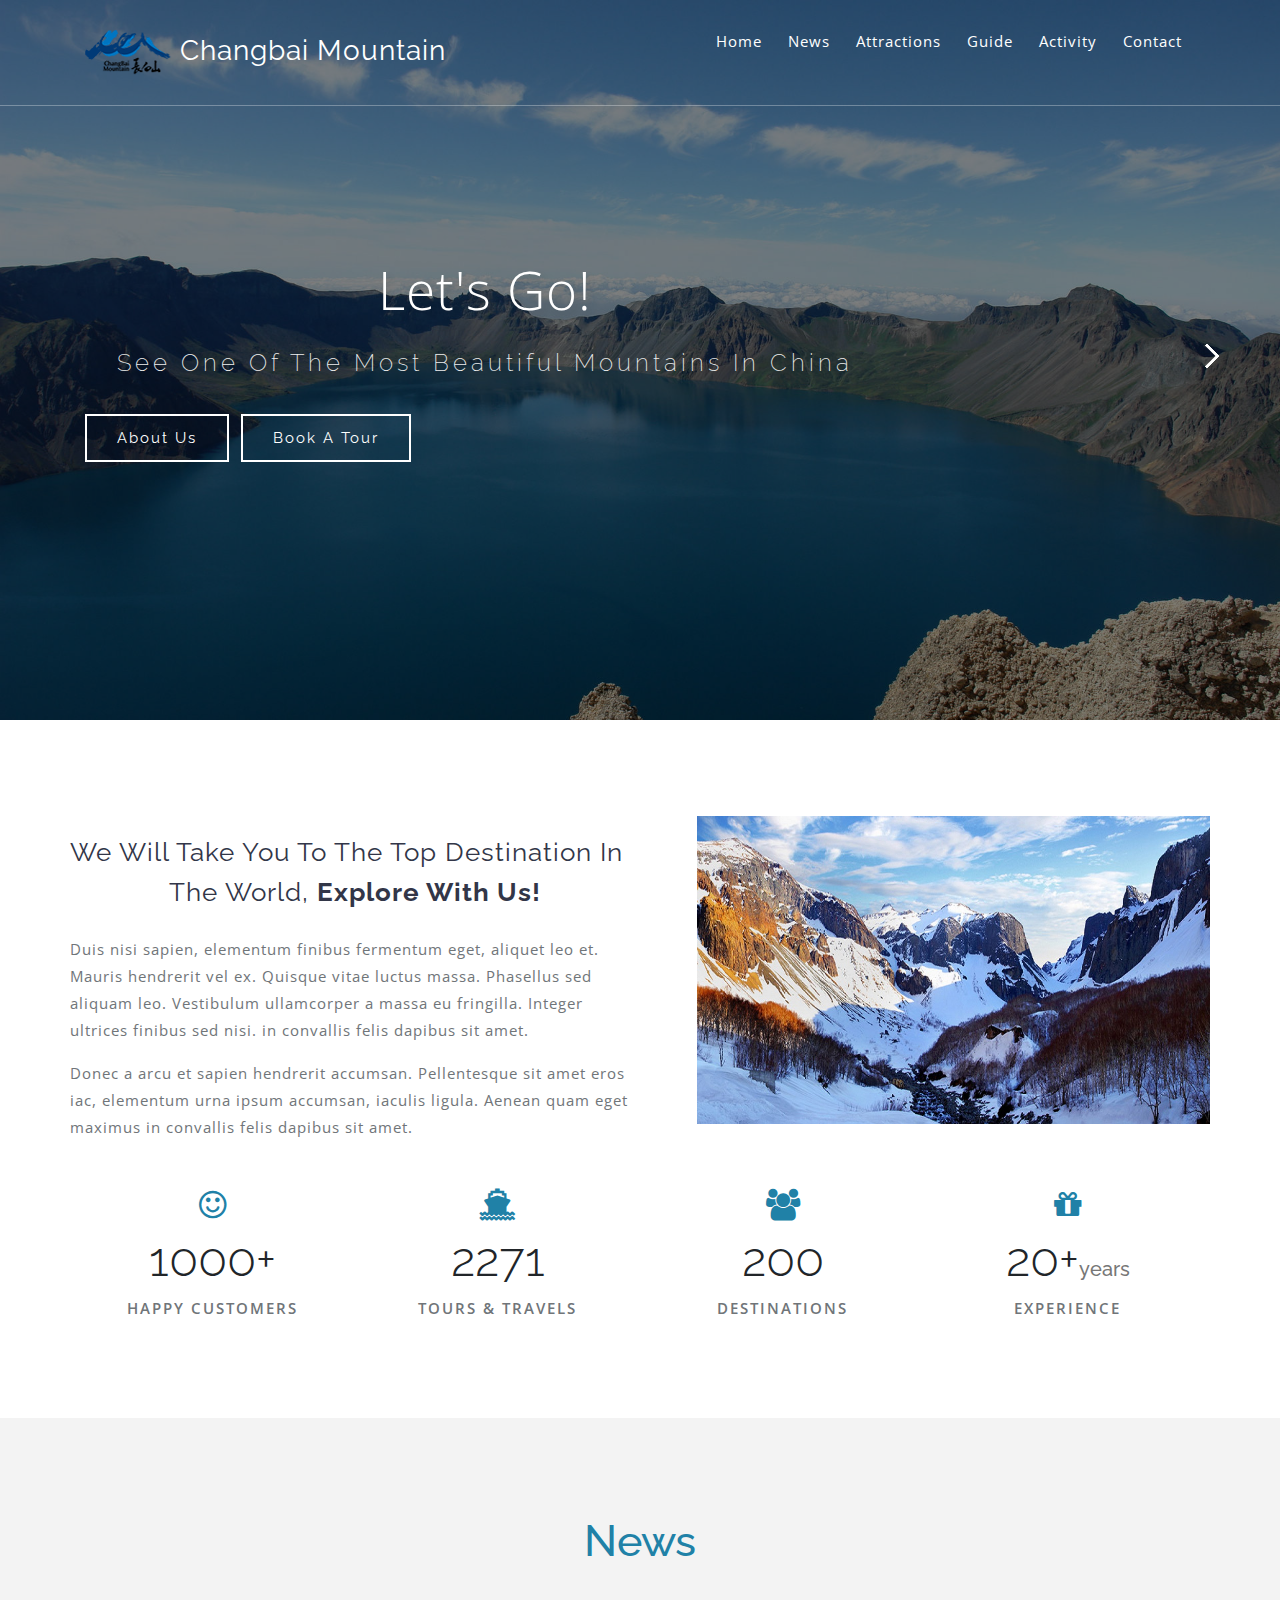
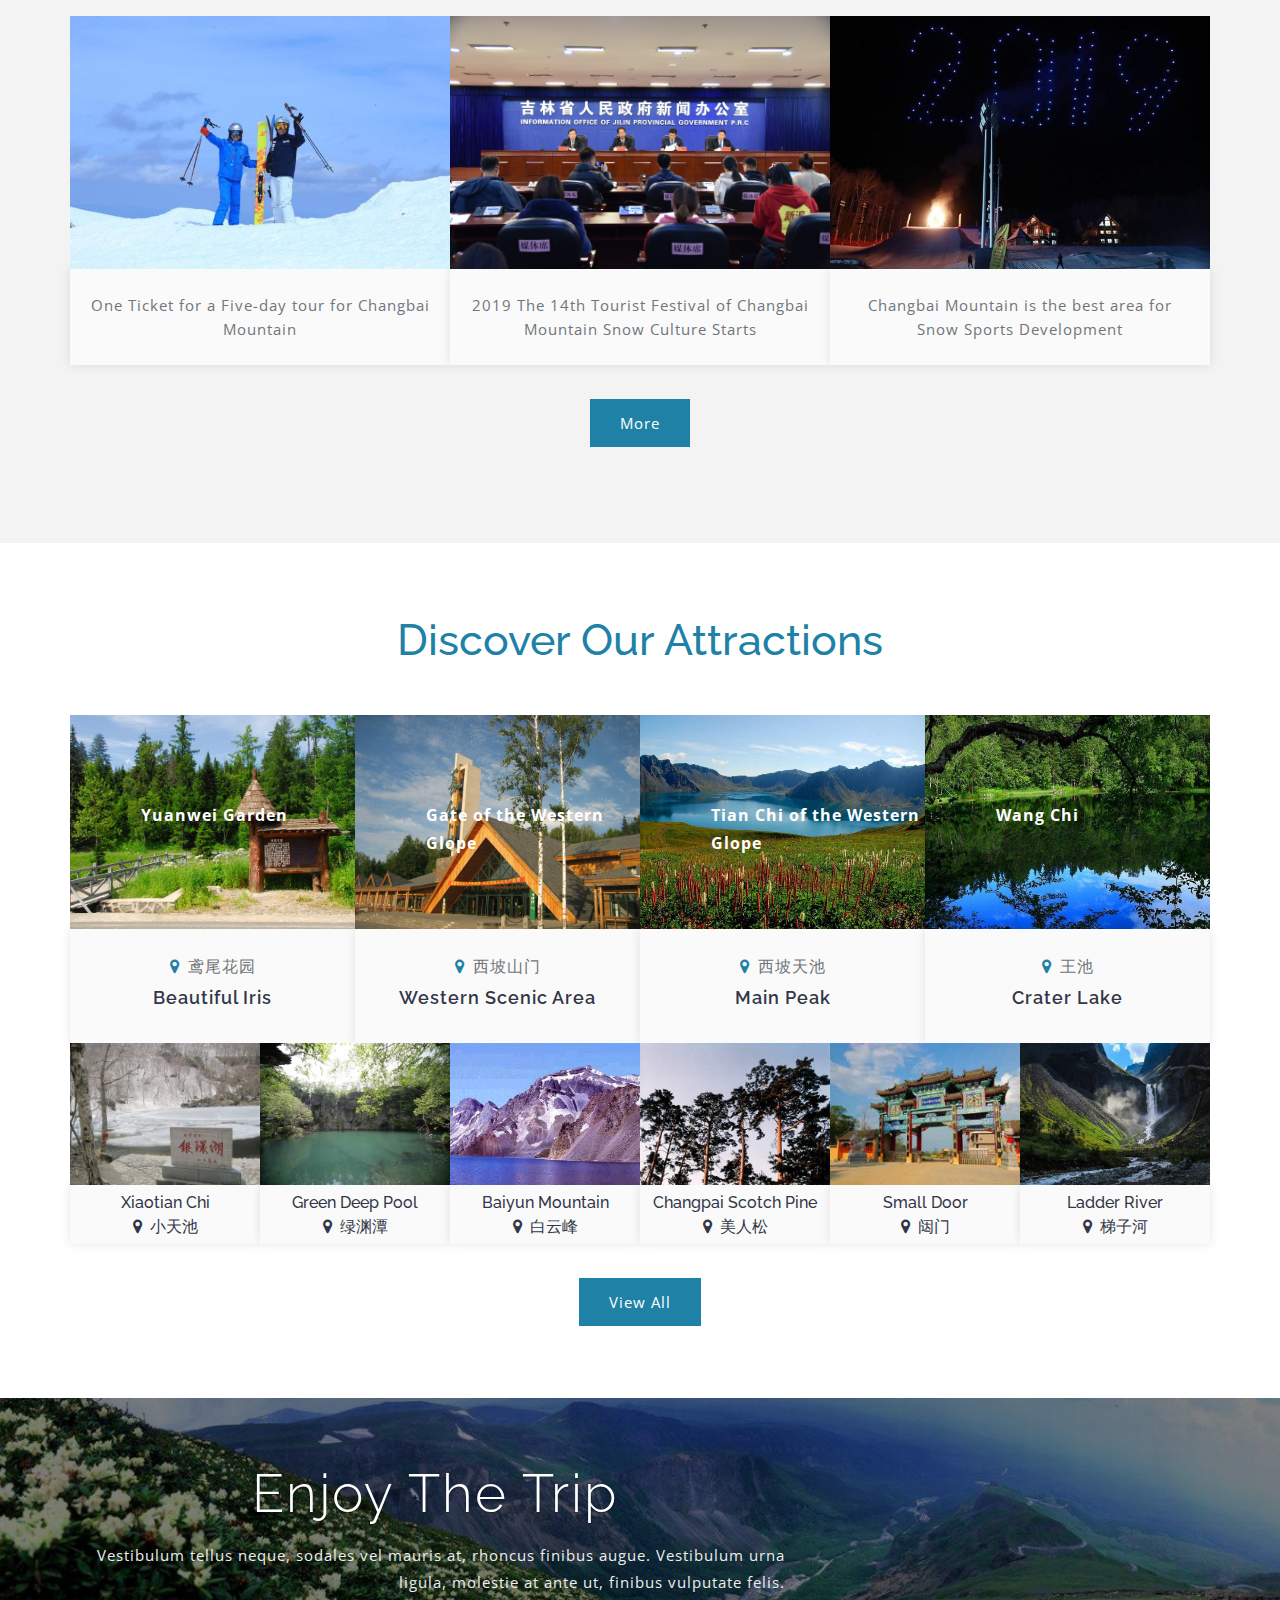
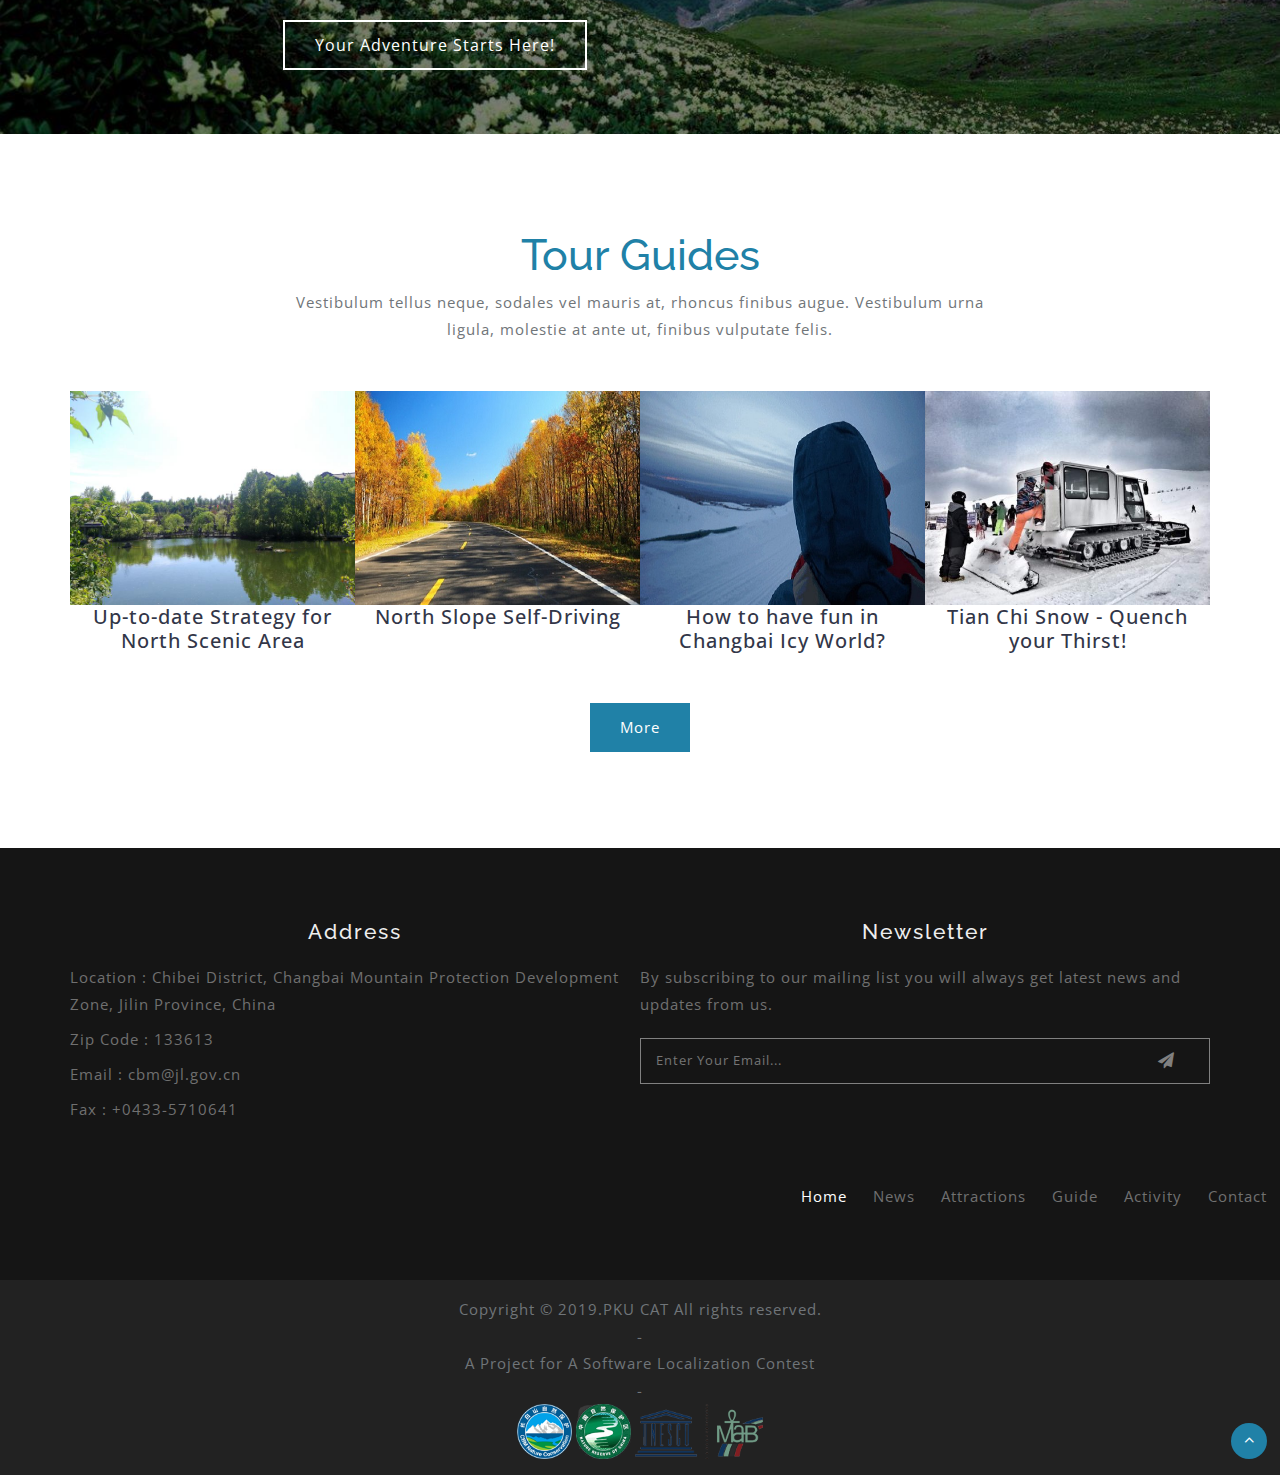
==== commit 147604ad: "index demo" ====
--- a/index.html
+++ b/index.html
@@ -43,12 +43,12 @@
 			<label for="drop" class="toggle"><span class="fa fa-bars"></span></label>
 			<input type="checkbox" id="drop" />
 			<ul class="menu ml-auto mt-1">
-				<li class="active"><a href="index.html">Tourism</a></li>
-				<li class=""><a href="about.html">Culture</a></li>
-				<li class=""><a href="services.html">Business</a></li>
-				<li class=""><a href="packages.html">News</a></li>
-				<li class=""><a href="contact.html">Videos</a></li>
-				<li class="booking"><a href="booking.html">Book Now</a></li>
+				<li class="active"><a href="index.html">Home</a></li>
+				<li class=""><a href="news.html">News</a></li>
+				<li class=""><a href="attractions.html">Attractions</a></li>
+				<li class=""><a href="guide.html">Guide</a></li>
+				<li class=""><a href="activity.html">Activity</a></li>
+				<li class=""><a href="contact.html">Contact</a></li>
 			</ul>
 		</nav>
 		<!-- //nav -->
@@ -69,8 +69,8 @@
 					<div class="overlay">
 						<div class="container">
 							<div class="w3layouts-banner-info">
-								<h3 class="text-wh">Never let your memories be greater than your dreams.</h3>
-								<h4 class="text-wh">tristique senectus et netus et malesuada</h4>
+								<h3 class="text-wh"><a href="guide.html">Let's go!</a></h3>
+								<h4 class="text-wh">see one of the most beautiful mountains in  China</h4>
 								<div class="buttons mt-4">
 									<a href="about.html" class="btn mr-2">About Us</a>
 									<a href="booking.html" class="btn">Book a Tour</a>
@@ -117,7 +117,7 @@
 					<div class="overlay1">
 						<div class="container">
 							<div class="w3layouts-banner-info">
-								<h3 class="text-wh">It is better to travel than to arrive. Let's Be Adventurers.</h3>
+								<h3 class="text-wh"><a href="guide.html">Let's go!</a></h3>
 								<h4 class="text-wh">tristique senectus et netus et malesuada</h4>
 								<div class="buttons mt-4">
 									<a href="about.html" class="btn mr-2">About Us</a>
@@ -152,7 +152,7 @@
 				urna ipsum accumsan, iaculis ligula. Aenean quam eget maximus in convallis felis dapibus sit amet.</p>
 			</div>
 			<div class="col-lg-6 about-right text-lg-right mt-lg-0 mt-5">
-				<img src="images/about.jpg" alt="" class="img-fluid abt-image" />
+				<img src="images/changbai2.jpg" alt="" class="abt-image" />
 			</div>
 		</div>
 		<div class="row mt-5 text-center">
@@ -192,35 +192,41 @@
 <!-- how to book -->
 <section class="book py-5">
 	<div class="container py-lg-5 py-sm-3">
-		<h2 class="heading text-capitalize text-center"> How To Plan Your Trip</h2>
+		<h2 class="heading text-capitalize text-center"><a href ="news.html"></a>News</h2>
 		<div class="row mt-5 text-center">
-			<div class="col-lg-4 col-sm-6">
-				<div class="grid-info">
-					<div class="icon">
-						<span class="fa fa-map-signs"></span>
-					</div>
-					<h4>Pick Destination</h4>
-					<p class="mt-3">Vestibulum urna ligula, molestie at ante ut, finibus. Integer ultrices finibus sed nisi in convallis sed dolor.</p>
-				</div>
-			</div>
-			<div class="col-lg-4 col-sm-6 mt-sm-0 mt-5">
-				<div class="grid-info">
-					<div class="icon">
-						<span class="fa fa-calendar"></span>
-					</div>
-					<h4>Select Date</h4>
-					<p class="mt-3">Vestibulum urna ligula, molestie at ante ut, finibus. Integer ultrices finibus sed nisi in convallis sed dolor.</p>
-				</div>
-			</div>
-			<div class="col-lg-4 col-sm-6 mt-lg-0 mt-5">
-				<div class="grid-info">
-					<div class="icon">
-						<span class="fa fa-gift"></span>
-					</div>
-					<h4>Enjoy the Trip</h4>
-					<p class="mt-3">Vestibulum urna ligula, molestie at ante ut, finibus. Integer ultrices finibus sed nisi in convallis sed dolor.</p>
-				</div>
-			</div>
+			<div class="news col-lg-4 col-sm-5">
+				<a href="http://www.changbaishan.gov.cn/lygl/jqjd/xp/201701/t20170104_20946.html">
+					<div class="image-tour position-relative">
+						<img src="images/news1.jpg" alt="" class="img-fluid" />
+					</div>
+				</a>
+				<div class="package-info">
+					<p>One Ticket for a Five-day tour for Changbai Mountain</p>	
+				</div>
+			</div>
+			<div class="news col-lg-4 col-sm-6">
+				<a href="http://www.changbaishan.gov.cn/zwdt/zwdt/201912/t20191205_144539.html">
+					<div class="image-tour position-relative">
+						<img src="images/news2.jpg" alt="" class="img-fluid" />
+					</div>
+				</a>
+				<div class="package-info">
+					<p>2019 The 14th Tourist Festival of Changbai Mountain Snow Culture Starts</p>	
+				</div>
+			</div>
+			<div class="news col-lg-4 col-sm-6">
+					<a href="http://www.changbaishan.gov.cn/zwdt/zwdt/201912/t20191205_144435.html">
+						<div class="image-tour position-relative">
+							<img src="images/news3.jpg" alt="" class="img-fluid" />
+						</div>
+					</a>
+					<div class="package-info">
+						<p>Changbai Mountain is the best area for Snow Sports Development</p>	
+					</div>
+				</div>
+			</div>
+		<div class="view-package text-center mt-4">
+				<a href="http://www.changbaishan.gov.cn/lygl/lydt/">More</a>
 		</div>
 	</div>
 </section>
@@ -229,68 +235,129 @@
 <!-- tour packages -->
 <section class="packages py-5">
 	<div class="container py-lg-4 py-sm-3">
-		<h3 class="heading text-capitalize text-center"> Discover our tour packages</h3>
-		<p class="text mt-2 mb-5 text-center">Vestibulum tellus neque, sodales vel mauris at, rhoncus finibus augue. Vestibulum urna ligula, molestie at ante ut, finibus vulputate felis.</p>
+		<h3 class="heading text-capitalize text-center"> Discover our Attractions</h3>
+		<p class="text mt-2 mb-5 text-center"></p>
 		<div class="row">
 			<div class="col-lg-3 col-sm-6">
-				<div class="image-tour position-relative">
-					<img src="images/p1.jpg" alt="" class="img-fluid" />
-					<p><span class="fa fa-tags"></span> <span>20$</span></p>
-				</div>
+				<a href="http://www.changbaishan.gov.cn/lygl/jqjd/xp/201701/t20170104_20946.html">
+					<div class="image-tour position-relative">
+						<img src="images/sight1.jpg" alt="" class="img-fluid" />
+						<p><span>Yuanwei Garden</span></p>
+					</div>
+				</a>
 				<div class="package-info">
-					<h6 class="mt-1"><span class="fa fa-map-marker mr-2"></span>Paris, France.</h6>
-					<h5 class="my-2">Sodales vel mauris</h5>
-					<p class="">Vestibulum tellus neque, et velit mauris at, augue.</p>
-					<ul class="listing mt-3">
-						<li><span class="fa fa-clock-o mr-2"></span>Duration : <span>10 Days</span></li>
-					</ul>
+					<h6 class="mt-1"><span class="fa fa-map-marker mr-2"></span>鸢尾花园</h6>
+					<h5 class="my-2">Beautiful Iris</h5>	
 				</div>
 			</div>
 			<div class="col-lg-3 col-sm-6">
-				<div class="image-tour position-relative">
-					<img src="images/p2.jpg" alt="" class="img-fluid" />
-					<p><span class="fa fa-tags"></span> <span>20$</span></p>
-				</div>
+				<a href="http://www.changbaishan.gov.cn/lygl/jqjd/xp/201701/t20170104_20945.html">
+					<div class="image-tour position-relative">
+						<img src="images/sight2.jpg" alt="" class="img-fluid" />
+						<p><span>Gate of the Western Glope</span></p>
+					</div>
+				</a>	
 				<div class="package-info">
-					<h6 class="mt-1"><span class="fa fa-map-marker mr-2"></span>Los Angles, USA.</h6>
-					<h5 class="my-2">Sodales vel mauris</h5>
-					<p class="">Vestibulum tellus neque, et velit mauris at, augue.</p>
-					<ul class="listing mt-3">
-						<li><span class="fa fa-clock-o mr-2"></span>Duration : <span>10 Days</span></li>
-					</ul>
+					<h6 class="mt-1"><span class="fa fa-map-marker mr-2"></span>西坡山门</h6>
+					<h5 class="my-2">Western Scenic Area</h5>	
 				</div>
 			</div>
 			<div class="col-lg-3 col-sm-6 mt-lg-0 mt-5">
-				<div class="image-tour position-relative">
-					<img src="images/p3.jpg" alt="" class="img-fluid" />
-					<p><span class="fa fa-tags"></span> <span>20$</span></p>
-				</div>
+				<a href="http://www.changbaishan.gov.cn/lygl/jqjd/xp/201701/t20170104_20944.html">
+					<div class="image-tour position-relative">
+						<img src="images/sight3.jpg" alt="" class="img-fluid" />
+						<p> <span>Tian Chi of the Western Glope</span></p>
+					</div>
+				</a>
 				<div class="package-info">
-					<h6 class="mt-1"><span class="fa fa-map-marker mr-2"></span>Agra, India.</h6>
-					<h5 class="my-2">Sodales vel mauris</h5>
-					<p class="">Vestibulum tellus neque, et velit mauris at, augue.</p>
-					<ul class="listing mt-3">
-						<li><span class="fa fa-clock-o mr-2"></span>Duration : <span>10 Days</span></li>
-					</ul>
+					<h6 class="mt-1"><span class="fa fa-map-marker mr-2"></span>西坡天池</h6>
+					<h5 class="my-2">Main Peak</h5>
 				</div>
 			</div>
 			<div class="col-lg-3 col-sm-6 mt-lg-0 mt-5">
-				<div class="image-tour position-relative">
-					<img src="images/p4.jpg" alt="" class="img-fluid" />
-					<p><span class="fa fa-tags"></span> <span>20$</span></p>
-				</div>
+				<a href="http://www.changbaishan.gov.cn/lygl/jqjd/xp/201701/t20170104_20943.html">
+					<div class="image-tour position-relative">
+						<img src="images/sight4.jpg" alt="" class="img-fluid" />
+						<p><span>Wang Chi</span></p>
+					</div>
+				</a>
 				<div class="package-info">
-					<h6 class="mt-1"><span class="fa fa-map-marker mr-2"></span>Paris, France.</h6>
-					<h5 class="my-2">Sodales vel mauris</h5>
-					<p class="">Vestibulum tellus neque, et velit mauris at, augue.</p>
-					<ul class="listing mt-3">
-						<li><span class="fa fa-clock-o mr-2"></span>Duration : <span>10 Days</span></li>
-					</ul>
-				</div>
+					<h6 class="mt-1"><span class="fa fa-map-marker mr-2"></span>王池</h6>
+					<h5 class="my-2">Crater Lake</h5>
+				</div>
+			</div>
+
+		</div>
+		<div class="row">
+			<div class="col-lg-2 col-sm-6 mt-lg-0 mt-5">
+				<a href="http://www.changbaishan.gov.cn/lygl/jqjd/bp/201701/t20170104_20930.html">
+					<div class="image-tour position-relative">
+						<img src="images/attr1.jpg" alt="" class="img-fluid" />
+					</div>
+				</a>
+				<div class="package-info1">
+					<h6 class="my-0">Xiaotian Chi</h6>
+					<h6 class="mt-1"><span class="fa fa-map-marker mr-2"></span>小天池</h6>
+				</div>
+			</div>
+			<div class="col-lg-2 col-sm-6 mt-lg-0 mt-5">
+					<a href="http://www.changbaishan.gov.cn/lygl/jqjd/bp/201701/t20170104_20926.html">
+						<div class="image-tour position-relative">
+							<img src="images/attr2.jpg" alt="" class="img-fluid" />
+						</div>
+					</a>
+					<div class="package-info1">
+						<h6 class="my-0">Green Deep Pool</h6>
+						<h6 class="mt-1"><span class="fa fa-map-marker mr-2"></span>绿渊潭</h6>
+					</div>
+			</div>
+			<div class="col-lg-2 col-sm-6 mt-lg-0 mt-5">
+					<a href="http://www.changbaishan.gov.cn/lygl/jqjd/bp/201701/t20170104_20919.html">
+						<div class="image-tour position-relative">
+							<img src="images/attr3.jpg" alt="" class="img-fluid" />
+						</div>
+					</a>
+					<div class="package-info1">
+						<h6 class="my-0">Baiyun Mountain</h6>
+						<h6 class="mt-1"><span class="fa fa-map-marker mr-2"></span>白云峰</h6>
+					</div>
+			</div>
+			<div class="col-lg-2 col-sm-6 mt-lg-0 mt-5">
+					<a href="http://www.changbaishan.gov.cn/lygl/jqjd/bp/201701/t20170104_20917.html">
+						<div class="image-tour position-relative">
+							<img src="images/attr4.jpg" alt="" class="img-fluid" />
+						</div>
+					</a>
+					<div class="package-info1">
+						<h6 class="my-0">Changpai Scotch Pine</h6>
+						<h6 class="mt-1"><span class="fa fa-map-marker mr-2"></span>美人松</h6>
+					</div>
+			</div>
+			<div class="col-lg-2 col-sm-6 mt-lg-0 mt-5">
+					<a href="http://www.changbaishan.gov.cn/lygl/jqjd/bp/201701/t20170104_20915.html">
+						<div class="image-tour position-relative">
+							<img src="images/attr5.jpg" alt="" class="img-fluid" />
+						</div>
+					</a>
+					<div class="package-info1">
+						<h6 class="my-0">Small Door</h6>
+						<h6 class="mt-1"><span class="fa fa-map-marker mr-2"></span>闼门</h6>
+					</div>
+			</div>
+			<div class="col-lg-2 col-sm-6 mt-lg-0 mt-5">
+					<a href="http://www.changbaishan.gov.cn/lygl/jqjd/xp/201701/t20170104_20942.html">
+						<div class="image-tour position-relative">
+							<img src="images/attr6.jpg" alt="" class="img-fluid" />
+						</div>
+					</a>
+					<div class="package-info1">
+						<h6 class="my-0">Ladder River</h6>
+						<h6 class="mt-1"><span class="fa fa-map-marker mr-2"></span>梯子河</h6>
+					</div>
 			</div>
 		</div>
 		<div class="view-package text-center mt-4">
-			<a href="packages.html">View All Packages</a>
+			<a href="http://www.changbaishan.gov.cn/lygl/jqjd/">View All</a>
 		</div>
 	</div>
 </section>
@@ -302,11 +369,9 @@
 		<div class="container py-md-3">
 			<div class="test-info">
 				<h4 class="tittle">Enjoy The Trip</h4>
-				<p class="mt-3">Duis nisi sapien, elementum finibus fermentum eget, aliquet leo et. Mauris hendrerit vel ex. Quisque vitae luctus massa.
-				Phasellus sed aliquam leo a massa eu fringilla. Integer ultrices finibus sed nisi. in convallis felis dapibus
-				sit amet.</p>
-				<div class="text-left mt-4">
-						<a href="booking.html">Book Now</a>
+				<p class="mt-3">Vestibulum tellus neque, sodales vel mauris at, rhoncus finibus augue. Vestibulum urna ligula, molestie at ante ut, finibus vulputate felis.</p>
+				<div class="text-center mt-4">
+						<a href="http://www.changbaishan.gov.cn/lygl/lyglggfw/lyts/">Your Adventure Starts Here!</a>
 				</div>
 			</div>
 		</div>
@@ -317,94 +382,41 @@
 <!-- destinations -->
 <section class="destinations py-5" id="destinations">
 	<div class="container py-xl-5 py-lg-3">
-		<h3 class="heading text-capitalize text-center"> Popular Destinations</h3>
+		<h3 class="heading text-capitalize text-center"> Tour Guides</h3>
 		<p class="text mt-2 mb-5 text-center">Vestibulum tellus neque, sodales vel mauris at, rhoncus finibus augue. Vestibulum urna ligula, molestie at ante ut, finibus vulputate felis.</p>
 		<div class="row inner-sec-w3layouts-w3pvt-lauinfo">
 			<div class="col-md-3 col-sm-6 col-6 destinations-grids text-center">
-				<h4 class="destination mb-3">China</h4>
 				<div class="image-position position-relative">
-					<img src="images/china.jpg" class="img-fluid" alt="">
-					<div class="rating">
-						<ul>
-							<li><span class="fa fa-star"></span></li>
-							<li><span class="fa fa-star"></span></li>
-							<li><span class="fa fa-star"></span></li>
-							<li><span class="fa fa-star"></span></li>
-							<li><span class="fa fa-star"></span></li>
-						</ul>
-					</div>
-				</div>
-				<div class="destinations-info">
-					<div class="caption mb-lg-3">
-						<h4>China</h4>
-						<a href="booking.html">Book Now</a>
-					</div>
-				</div>
+					<img src="images/guide1.jfif" class="img-fluid" alt="">	
+				</div>
+				<a href="http://www.changbaishan.gov.cn/lygl/lyzn/bpgl/201808/t20180803_117750.html"><h4 class="destination mb-3">
+					Up-to-date Strategy for North Scenic Area</h4></a>	
 			</div>
 			<div class="col-md-3 col-sm-6 col-6 destinations-grids text-center">
-				<h4 class="destination mb-3">Malaysia</h4>
+					<div class="image-position position-relative">
+						<img src="images/guide2.jpg" class="img-fluid" alt="">	
+					</div>
+					<a href="http://www.changbaishan.gov.cn/lygl/lyzn/bpgl/201803/t20180306_108472.html"><h4 class="destination mb-3">
+					North Slope Self-Driving</h4></a>						
+			</div>
+			<div class="col-md-3 col-sm-6 col-6 destinations-grids text-center">
 				<div class="image-position position-relative">
-					<img src="images/malaysia.jpg" class="img-fluid" alt="">
-					<div class="rating">
-						<ul>
-							<li><span class="fa fa-star"></span></li>
-							<li><span class="fa fa-star"></span></li>
-							<li><span class="fa fa-star"></span></li>
-							<li><span class="fa fa-star"></span></li>
-							<li><span class="fa fa-star"></span></li>
-						</ul>
-					</div>
-				</div>
-				<div class="destinations-info">
-					<div class="caption mb-lg-3">
-						<h4>Malaysia</h4>
-						<a href="booking.html">Book Now</a>
-					</div>
-				</div>
-			</div>
-			<div class="col-md-3 col-sm-6 col-6 destinations-grids text-center mt-md-0 mt-4">
-				<h4 class="destination mb-3">Japan</h4>
+					<img src="images/guide3.jpg" class="img-fluid" alt="">	
+				</div>
+				<a href="http://www.changbaishan.gov.cn/lygl/lyzn/xpgl/201704/t20170407_64682.html"><h4 class="destination mb-3">
+				How to have fun in Changbai Icy World?</h4></a>			
+			</div>
+			<div class="col-md-3 col-sm-6 col-6 destinations-grids text-center">
 				<div class="image-position position-relative">
-					<img src="images/japan.jpg" class="img-fluid" alt="">
-					<div class="rating">
-						<ul>
-							<li><span class="fa fa-star"></span></li>
-							<li><span class="fa fa-star"></span></li>
-							<li><span class="fa fa-star"></span></li>
-							<li><span class="fa fa-star"></span></li>
-							<li><span class="fa fa-star"></span></li>
-						</ul>
-					</div>
-				</div>
-				<div class="destinations-info">
-					<div class="caption mb-lg-3">
-						<h4>Japan</h4>
-						<a href="booking.html">Book Now</a>
-					</div>
-				</div>
-			</div>
-			<div class="col-md-3 col-sm-6 col-6 destinations-grids text-center mt-md-0 mt-4">
-				<h4 class="destination mb-3">Singapore</h4>
-				<div class="image-position position-relative">
-					<img src="images/singapore.jpg" class="img-fluid" alt="">
-					<div class="rating">
-						<ul>
-							<li><span class="fa fa-star"></span></li>
-							<li><span class="fa fa-star"></span></li>
-							<li><span class="fa fa-star"></span></li>
-							<li><span class="fa fa-star"></span></li>
-							<li><span class="fa fa-star"></span></li>
-						</ul>
-					</div>
-				</div>
-				<div class="destinations-info">
-					<div class="caption mb-lg-3">
-						<h4>Singapore</h4>
-						<a href="booking.html">Book Now</a>
-					</div>
-				</div>
-			</div>
-		</div>
+					<img src="images/guide4.jpg" class="img-fluid" alt="">	
+				</div>
+				<a href="http://www.changbaishan.gov.cn/lygl/lyzn/xpgl/201703/t20170328_63805.html"><h4 class="destination mb-3">
+				Tian Chi Snow - Quench your Thirst!</h4></a>			
+			</div>
+		</div>
+			<div class="view-package text-center mt-4">
+				<a href="http://www.changbaishan.gov.cn/lygl/lyzn/">More</a>
+			</div>
 	</div>
 </section>
 <!-- destinations -->
@@ -414,55 +426,19 @@
 <section class="footer footer_w3layouts_section_1its py-5">
 	<div class="container py-lg-4 py-3">
 		<div class="row footer-top">
-			<div class="col-lg-3 col-sm-6 footer-grid_section_1its_w3">
+			<div class="col-md-6 col-sm-6 footer-grid_section_1its_w3">
 				<div class="footer-title">
 					<h3>Address</h3>
 				</div>
 				<div class="footer-text">
-					<p>Location : 1234 lock, Charlotte, North Carolina, United States</p>
-					<p>Phone : +12 534894364</p>
-					<p>Email : <a href="mailto:info@example.com">info@example.com</a></p>
-					<p>Fax : +12 534894364</p>
-				</div>
-			</div>
-			<div class="col-lg-3 col-sm-6 footer-grid_section mt-sm-0 mt-4">
-				<div class="footer-title">
-					<h3>About Us</h3>
-				</div>
-				<div class="footer-text">
-					<p>Vivamus magna justo, laci niats eget consectetur sed, conval lis at tellus. Nulla quis lorem ipnt libero.
-					Lorem ipsum dolor.</p>
-				</div>
-				<ul class="social_section_1info">
-					<li class="mb-2 facebook"><a href="#"><span class="fa fa-facebook"></span></a></li>
-					<li class="mb-2 twitter"><a href="#"><span class="fa fa-twitter"></span></a></li>
-					<li class="google"><a href="#"><span class="fa fa-google-plus"></span></a></li>
-					<li class="linkedin"><a href="#"><span class="fa fa-linkedin"></span></a></li>
-				</ul>
-			</div>
-			<div class="col-lg-3 col-sm-6 mt-lg-0 mt-4 footer-grid_section_1its_w3">
-				<div class="footer-title">
-					<h3>Travel Places</h3>
-				</div>
-				<div class="row">
-					<ul class="col-6 links">
-						<li><a href="#choose" class="scroll">New Zealand </a></li>
-						<li><a href="#overview" class="scroll">Paris, France </a></li>
-						<li><a href="#pricing" class="scroll">Los Angles</a></li>
-						<li><a href="#faq" class="scroll"> Darlington</a></li>
-						<li><a href="#testimonials" class="scroll">Canada </a></li>
-						<li><a href="#contact" class="scroll"> South Africa </a></li>
-					</ul>
-					<ul class="col-6 links">
-						<li><a href="#">Spain </a></li>
-						<li><a href="#">Turkey </a></li>
-						<li><a href="#faq" class="scroll">Europe </a></li>
-						<li><a href="#">Italy </a></li>
-						<li><a href="#">Sweden </a></li>
-					</ul>
-				</div>
-			</div>
-			<div class="col-lg-3 col-sm-6 mt-lg-0 mt-4 footer-grid_section_1its_w3">
+					<p>Location : Chibei District, Changbai Mountain Protection Development Zone, Jilin Province, China</p>
+					<p>Zip Code : 133613</p>
+					<p>Email : cbm@jl.gov.cn</p>
+					<p>Fax : +0433-5710641</p>
+				</div>
+			</div>
+		
+			<div class="col-md-6 col-sm-6 footer-grid_section_1its_w3">
 				<div class="footer-title">
 					<h3>Newsletter</h3>
 				</div>
@@ -475,15 +451,40 @@
 					</form>
 				</div>
 			</div>
-		</div>
-	</div>
+		
+		</div>
+	
+	
+	</div>
+	<nav class="py-md-4 py-3 d-lg-flex">
+				
+			<label for="drop" class="toggle"><span class="fa fa-bars"></span></label>
+			<input type="checkbox" id="drop" />
+			<ul class="menu ml-auto mt-1">
+				<li class="active"><a href="index.html">Home</a></li>
+				<li class=""><a href="news.html">News</a></li>
+				<li class=""><a href="attractions.html">Attractions</a></li>
+				<li class=""><a href="guide.html">Guide</a></li>
+				<li class=""><a href="activity.html">Activity</a></li>
+				<li class=""><a href="contact.html">Contact</a></li>
+			</ul>
+		</nav>
+		
 </section>
 </footer>
 <!-- //footer -->
 
 <!-- copyright -->
 <div class="copyright py-3 text-center">
-	<p>Copyright &copy; 2019.Company name All rights reserved.More Templates <a href="http://www.cssmoban.com/" target="_blank" title="模板之家">模板之家</a> - Collect from <a href="http://www.cssmoban.com/" title="网页模板" target="_blank">网页模板</a></p>
+	<p>Copyright &copy; 2019.PKU CAT All rights reserved.</p>
+	<p> - </p>
+	<p>A Project for A Software Localization Contest</p>
+	<p> - </p>
+	<div class="body_footer_2">
+		<a href="http://bhzx.changbaishan.gov.cn/" target="_blank"><img src="images/footer1.png" height="55px"></a>
+		<a href="http://www.forestry.gov.cn/" target="_blank"><img src="images/footer2.png" height="55px"></a>
+		<a href="http://www.mab.cas.cn/" target="_blank"><img src="images/footer3.png" height="55px"></a>
+	</div>
 </div>
 <!-- //copyright -->
 
--- a/css/style.css
+++ b/css/style.css
@@ -1,3 +1,14 @@
+.news {
+	margin: 0px, 10px;
+}
+.image-position {
+	overflow: hidden;
+	display: block;
+	padding: auto;
+	margin: 5px, 5px, 0px, 5px;
+	background-size: fill;
+	transition: all .1s;
+}
 html,
 body {
     margin: 0;
@@ -143,7 +154,7 @@
     vertical-align: middle;
 }
 nav li.booking a {
-    background: #047ffc;
+    background: rgb(32, 129, 167);
     padding: 10px 25px;
     display: block;
     margin-top: -7px;
@@ -219,7 +230,7 @@
 		float: none;
 	}
 	.menu li.active a {
-		color: #047ffc;
+		color: rgb(32, 129, 167);
 	}
 	nav ul li span {
 		color: #333;
@@ -246,7 +257,7 @@
 		text-decoration: none;
 		border: none;
 		float: right;
-		background-color: #047ffc;
+		background-color: rgb(32, 129, 167);
 		color: #fff;
 		margin-bottom: 0;
 	}
@@ -373,6 +384,25 @@
 }
 
 .banner-top {
+    background: url(../images/changbai.jpg) no-repeat center;
+    background-size: cover;
+    -webkit-background-size: cover;
+    -moz-background-size: cover;
+    -o-background-size: cover;
+    -moz-background-size: cover;
+}
+
+a:link, a:visited {
+	color:white;
+	text-decoration:none;
+}
+
+a:hover, a:active {
+	color:white;
+	text-decoration:none;
+}
+
+.banner-top1 {
     background: url(../images/changbai1.jpg) no-repeat center;
     background-size: cover;
     -webkit-background-size: cover;
@@ -381,8 +411,8 @@
     -moz-background-size: cover;
 }
 
-.banner-top1 {
-    background: url(../images/banner2.jpg) no-repeat center;
+.banner-top2 {
+    background: url(../images/changbai3.jpg) no-repeat 0px 0px;
     background-size: cover;
     -webkit-background-size: cover;
     -moz-background-size: cover;
@@ -390,17 +420,8 @@
     -moz-background-size: cover;
 }
 
-.banner-top2 {
-    background: url(../images/banner3.jpg) no-repeat 0px 0px;
-    background-size: cover;
-    -webkit-background-size: cover;
-    -moz-background-size: cover;
-    -o-background-size: cover;
-    -moz-background-size: cover;
-}
-
 .banner-top3 {
-    background: url(../images/banner4.jpg) no-repeat center;
+    background: url(../images/changbai3.jpg) no-repeat center;
     background-size: cover;
     -webkit-background-size: cover;
     -moz-background-size: cover;
@@ -468,14 +489,15 @@
     letter-spacing: 1px;
 }
 .about-right img.abt-image {
-    width: 90%;
+	width: 90%;
+	height:90%;
 }
 /*-- //about --*/
 
 /*-- stats --*/
 .counter span.fa {
     font-size: 2em;
-    color: #047ffc;
+    color: rgb(32, 129, 167);
 }
 
 .timer {
@@ -499,10 +521,10 @@
 
 /*-- book --*/
 .book{
-	background: #047ffc;
+	background: #f3f3f3;
 }
 .book h2.heading{
-	color: #fff;
+	color: rgb(32, 129, 167);
 }
 .grid-info h4 {
     color: #fff;
@@ -525,7 +547,7 @@
 .icon span.fa{
 	font-size: 25px;
     line-height: 80px;
-    color: #047ffc;
+    color: rgb(32, 129, 167);
 }
 .grid-info {
     padding: 0 1em;
@@ -548,7 +570,7 @@
 .footer-text p, .contact-info p {
     color: #808080;
     line-height: 1.8em;
-    letter-spacing: 1px;
+	letter-spacing: 1px;
 }
 
 .phone {
@@ -633,7 +655,11 @@
 .footer-grid_section_1its_w3 form {
     border: 1px solid #808080;
     width: 100%;
-    margin-top: 20px;
+	margin-top: 20px;
+	text-align: center;
+}
+.footer-grid_section{
+	text-align: right;
 }
 ul.social_section_1info li {
     display: inline-block;
@@ -679,7 +705,7 @@
     font-size: 1em;
     width: 55px;
     height: 55px;
-    background: #047ffc;
+    background: rgb(32, 129, 167);
     border-radius: 50%;
     cursor: pointer;
     text-align: center;
@@ -714,13 +740,14 @@
 /*-- text --*/
 
 .text-content {
-    background: url(../images/banner4.jpg) no-repeat center;
+    background: url(../images/attr.jpg) no-repeat center;
     background-size: cover;
     -webkit-background-size: cover;
     -moz-background-size: cover;
     -o-background-size: cover;
     -moz-background-size: cover;
-    position: relative;
+	position: relative;
+	text-align: right;
 }
 .overlay-inner {
     background: rgba(0, 0, 0, 0.5);
@@ -740,7 +767,8 @@
     text-shadow: 0 1px 2px rgba(0, 0, 0, 0.37);
     text-transform: capitalize;
     letter-spacing: 2px;
-    margin: 0;
+	margin: 0;
+	text-align: right;
 }
 .test-info a{
     border: 2px solid #fff;
@@ -760,7 +788,8 @@
 /*-- packages --*/
 
 h3.heading,h2.heading {
-    font-size: 43px;
+	font-size: 43px;
+	color: rgb(32, 129, 167);
 }
 p.text {
     max-width: 700px;
@@ -771,14 +800,20 @@
     background: #fafafa;
     box-shadow: 0 0 10px rgba(0,0,0,0.1);
 }
+.package-info1 {
+    padding: 0.5em 0.3em;
+    background: #fafafa;
+    box-shadow: 0 0 10px rgba(0,0,0,0.1);
+}
 .view-package a {
-    background: #047ffc;
+    background: rgb(32, 129, 167);
     padding: 13px 30px;
     color: #fff;
     letter-spacing: 1px;
     font-size: 15px;
     margin-top: 10px;
-    display: inline-block;
+	display: inline-block;
+	text-align: center !important;
 }
 .package-info h5 {
     text-transform: capitalize;
@@ -797,16 +832,30 @@
     color: #707579;
     text-transform: capitalize;
 }
+
+.image-tour {
+	overflow: hidden;
+	display: block;
+	padding: auto;
+	margin: 5px, 5px, 0px, 5px;
+	background-size: fill;
+	transition: all .3s;
+}
+
 .image-tour p {
     position: absolute;
-    right: 1%;
-    bottom: 2%;
-    background: #047ffc;
-    padding: 5px 10px;
-    color: #fff;
-}
+    left: 25%;
+    top: 40%;
+    padding: 0px 0px;
+	color: #fff;
+	font-size: 1em;
+	font-weight: bold;
+}
+
+
+
 .package-info h6 span.fa {
-	color: #047ffc
+	color: rgb(32, 129, 167)
 }
 ul.listing li {
     letter-spacing: 0px;
@@ -818,14 +867,14 @@
 }
 ul.listing li span.fa {
     font-weight: normal;
-    color: #047ffc;
+    color: rgb(32, 129, 167);
 }
 /*-- //packages --*/
 
 /* destinations */
 .destinations-grids {
     position: relative;
-    overflow: hidden;
+	overflow: hidden;
     z-index: 1;
 }
 
@@ -836,9 +885,8 @@
     letter-spacing: 1px;
 }
 h4.destination {
-    text-transform: uppercase;
     font-size: 20px;
-    letter-spacing: 3px;
+    letter-spacing: 1px;
 }
 .rating ul li {
     display: inline-block;
@@ -849,7 +897,7 @@
 }
 
 .rating {
-    background: #047ffc;
+    background: rgb(32, 129, 167);
     position: absolute;
     right: 1%;
     top: 1%;
@@ -868,7 +916,7 @@
 
 .destinations-info {
     position: absolute;
-    bottom: -227px;
+    bottom: -250px;
     margin: 0;
     background: rgba(0, 0, 0, 0.8);
     padding: 30px 0px 10px;
@@ -977,7 +1025,7 @@
     height: 36px;
     border: transparent;
     line-height: 2em;
-    background: #047ffc;
+    background: rgb(32, 129, 167);
     border-radius: 50px;
     -webkit-border-radius: 50px;
     -o-border-radius: 50px;
@@ -1025,7 +1073,7 @@
 }
 .inner-sec-grid span.fa {
     font-size: 2em;
-    color: #047ffc;
+    color: rgb(32, 129, 167);
 }
 .choose {
     background: url(../images/choose.jpg) no-repeat center;
@@ -1096,7 +1144,7 @@
 }
 
 .tab-main input:checked+label {
-    background: #047ffc;
+    background: rgb(32, 129, 167);
     color: #fff;
 }
 
@@ -1156,7 +1204,7 @@
     letter-spacing: 1px;
 }
 .adress-icon span.fa {
-    color: #047ffc;
+    color: rgb(32, 129, 167);
     font-size: 2em;
     vertical-align: middle;
 }
@@ -1184,7 +1232,7 @@
     letter-spacing: 2px;
     outline: none;
 	color: #fff;
-	background: #047ffc;
+	background: rgb(32, 129, 167);
     border-radius: 0px;
     padding: 10px 20px;
 }
@@ -1218,7 +1266,7 @@
 /*-- services --*/
 .about-icon span.fa {
     font-size: 2em;
-    color: #047ffc;
+    color: rgb(32, 129, 167);
 }
 .main-title-text h4 {
     font-size: 22px;
@@ -1227,7 +1275,7 @@
     line-height: 35px;
     font-weight: 600;
     text-align: center;
-    background: #047ffc;
+    background: rgb(32, 129, 167);
     color: #fff;
     padding: 20px;
 }
@@ -1243,7 +1291,7 @@
     font-size: 13px;
 }
 .right-cont ul li span.fa {
-    color: #047ffc;
+    color: rgb(32, 129, 167);
     margin-right: 3px;
     font-size: 14px;
 }
@@ -1360,6 +1408,8 @@
 	}
 	.image-tour img{
 		width:100%;
+		height: auto;
+
 	}
 	.caption a {
 		font-size: 14px;
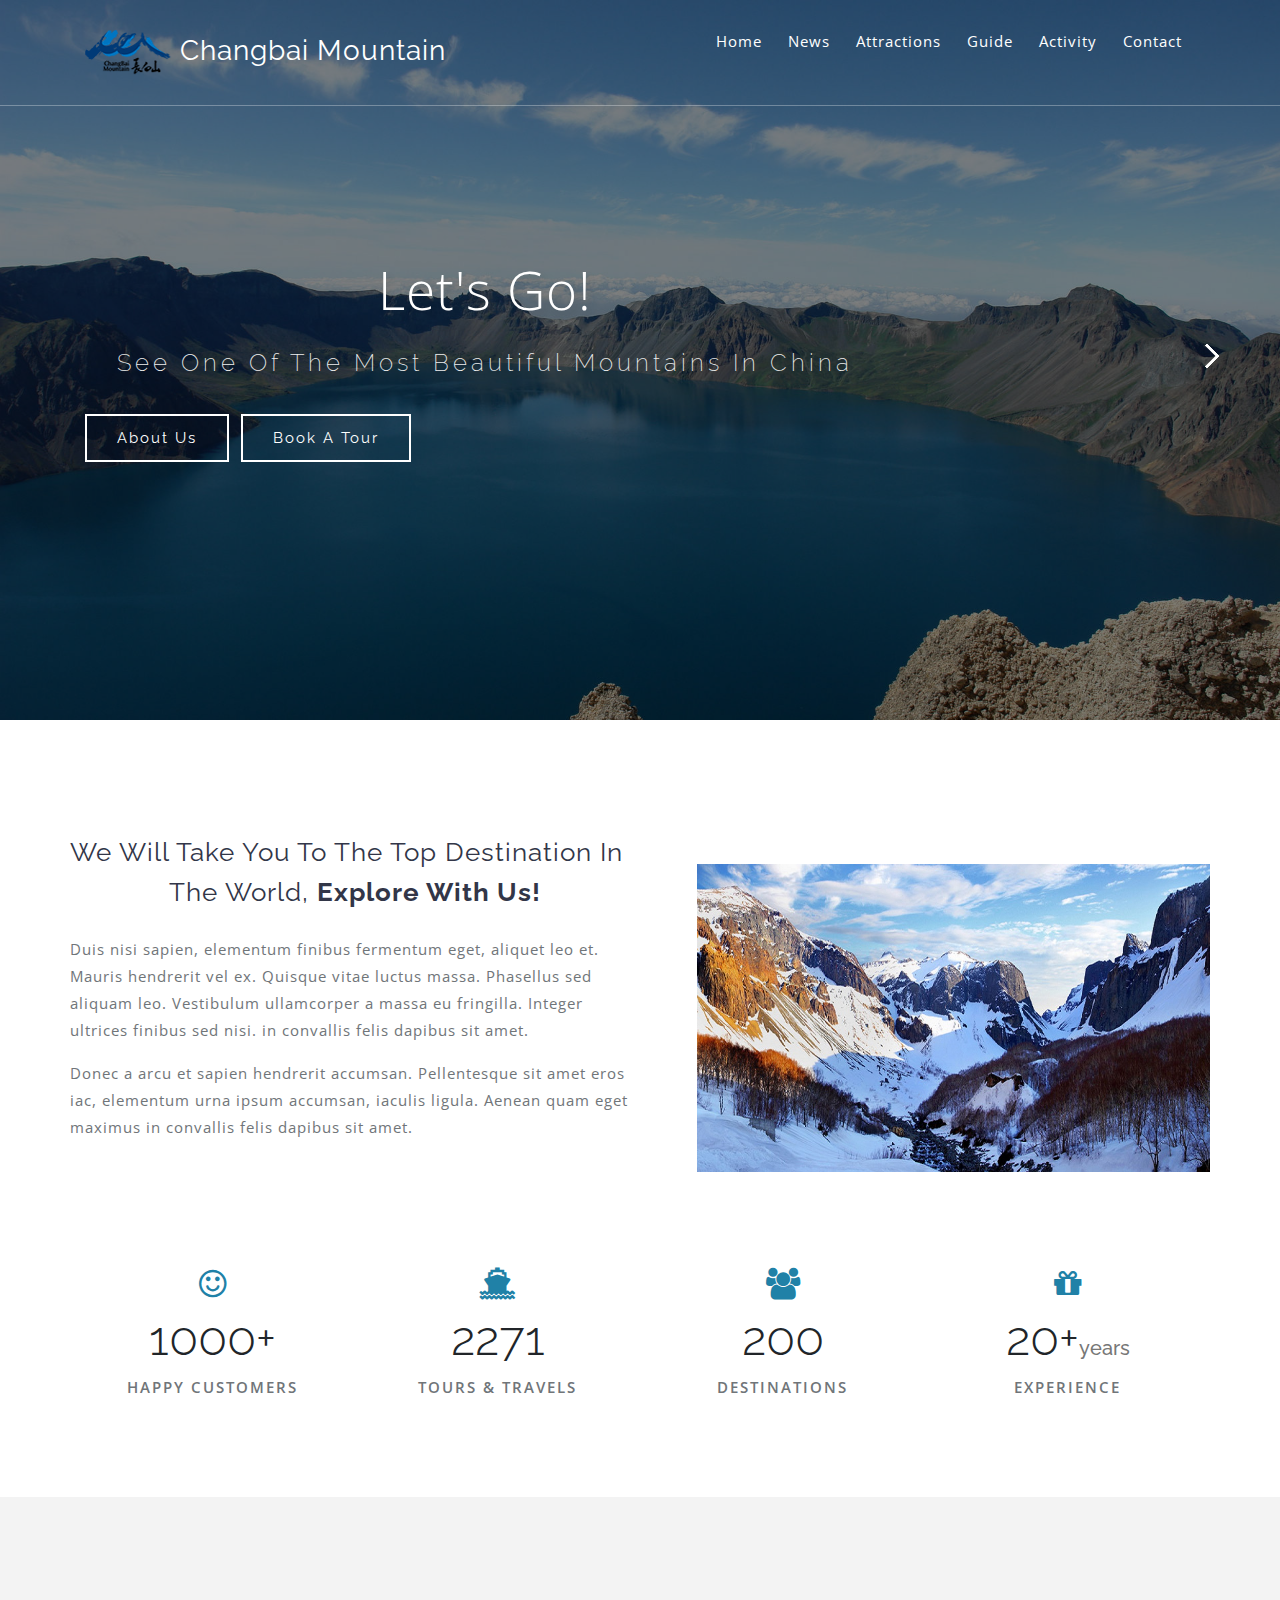
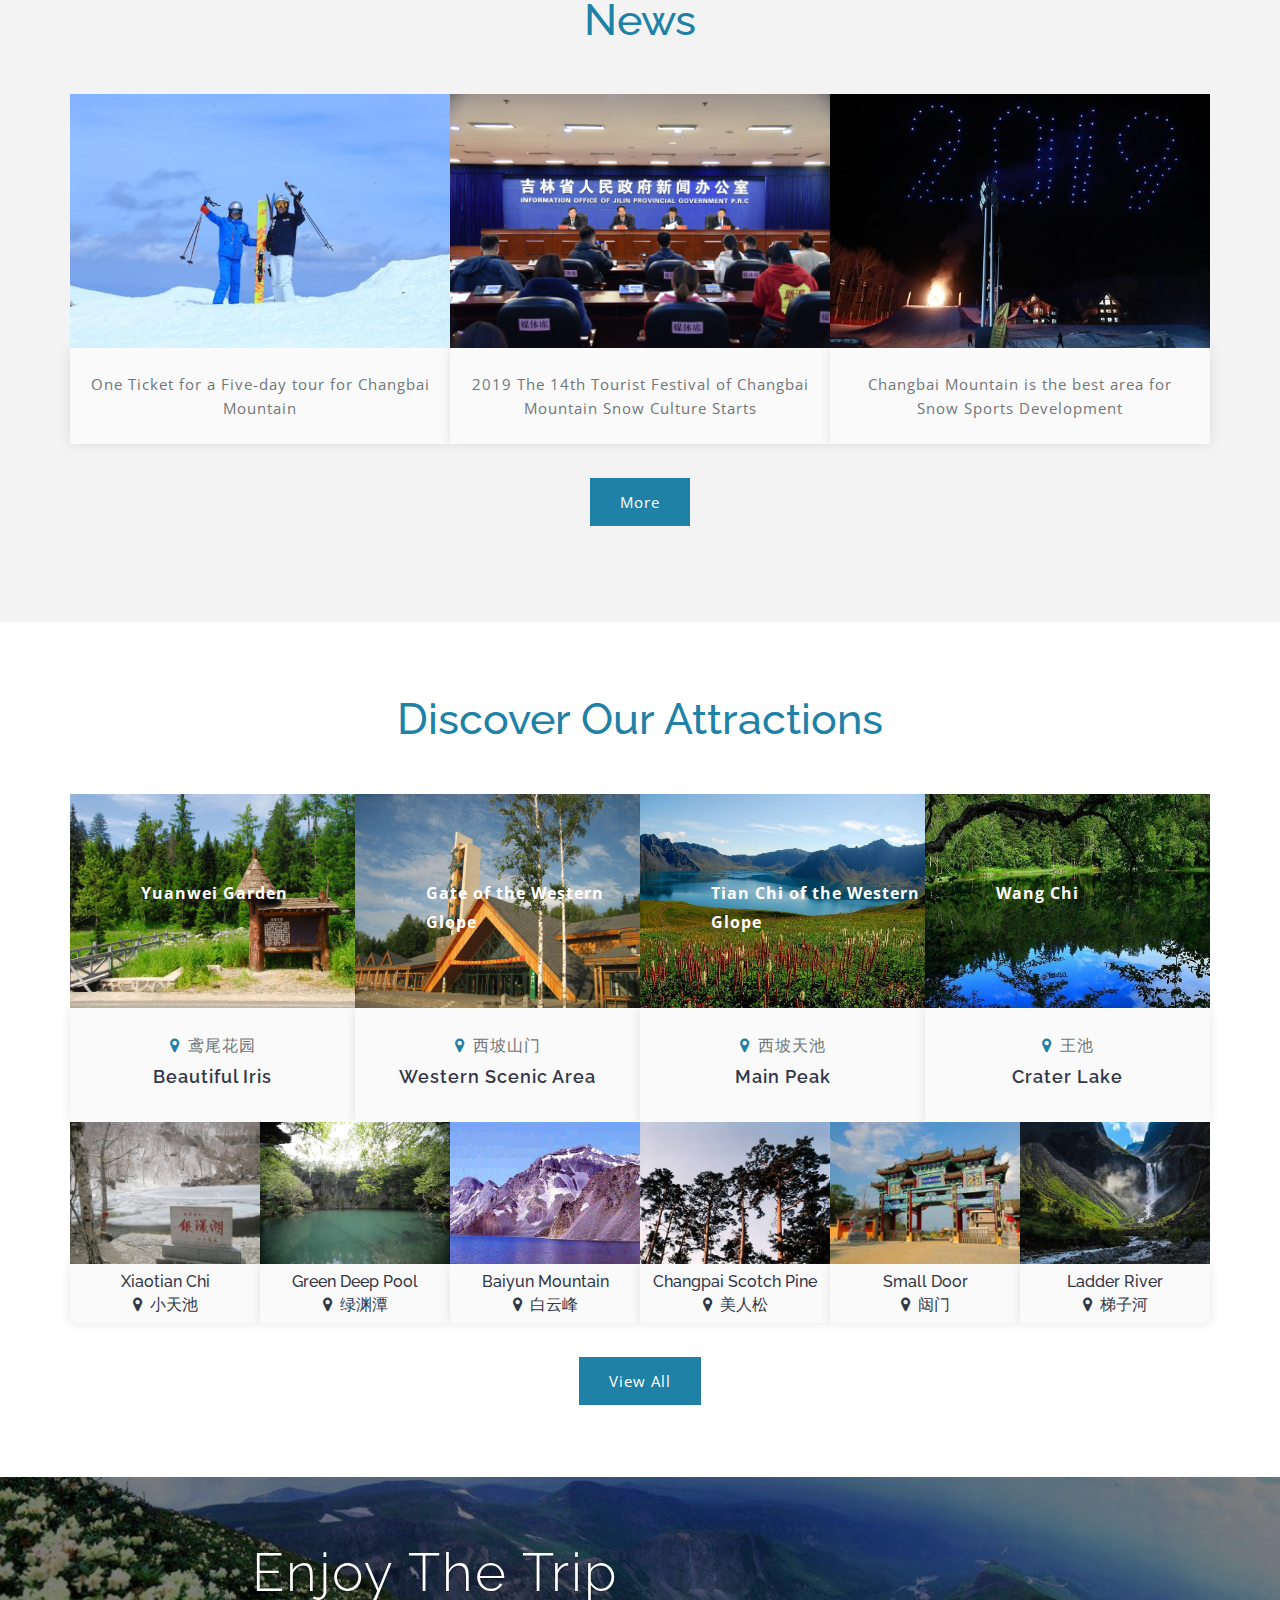
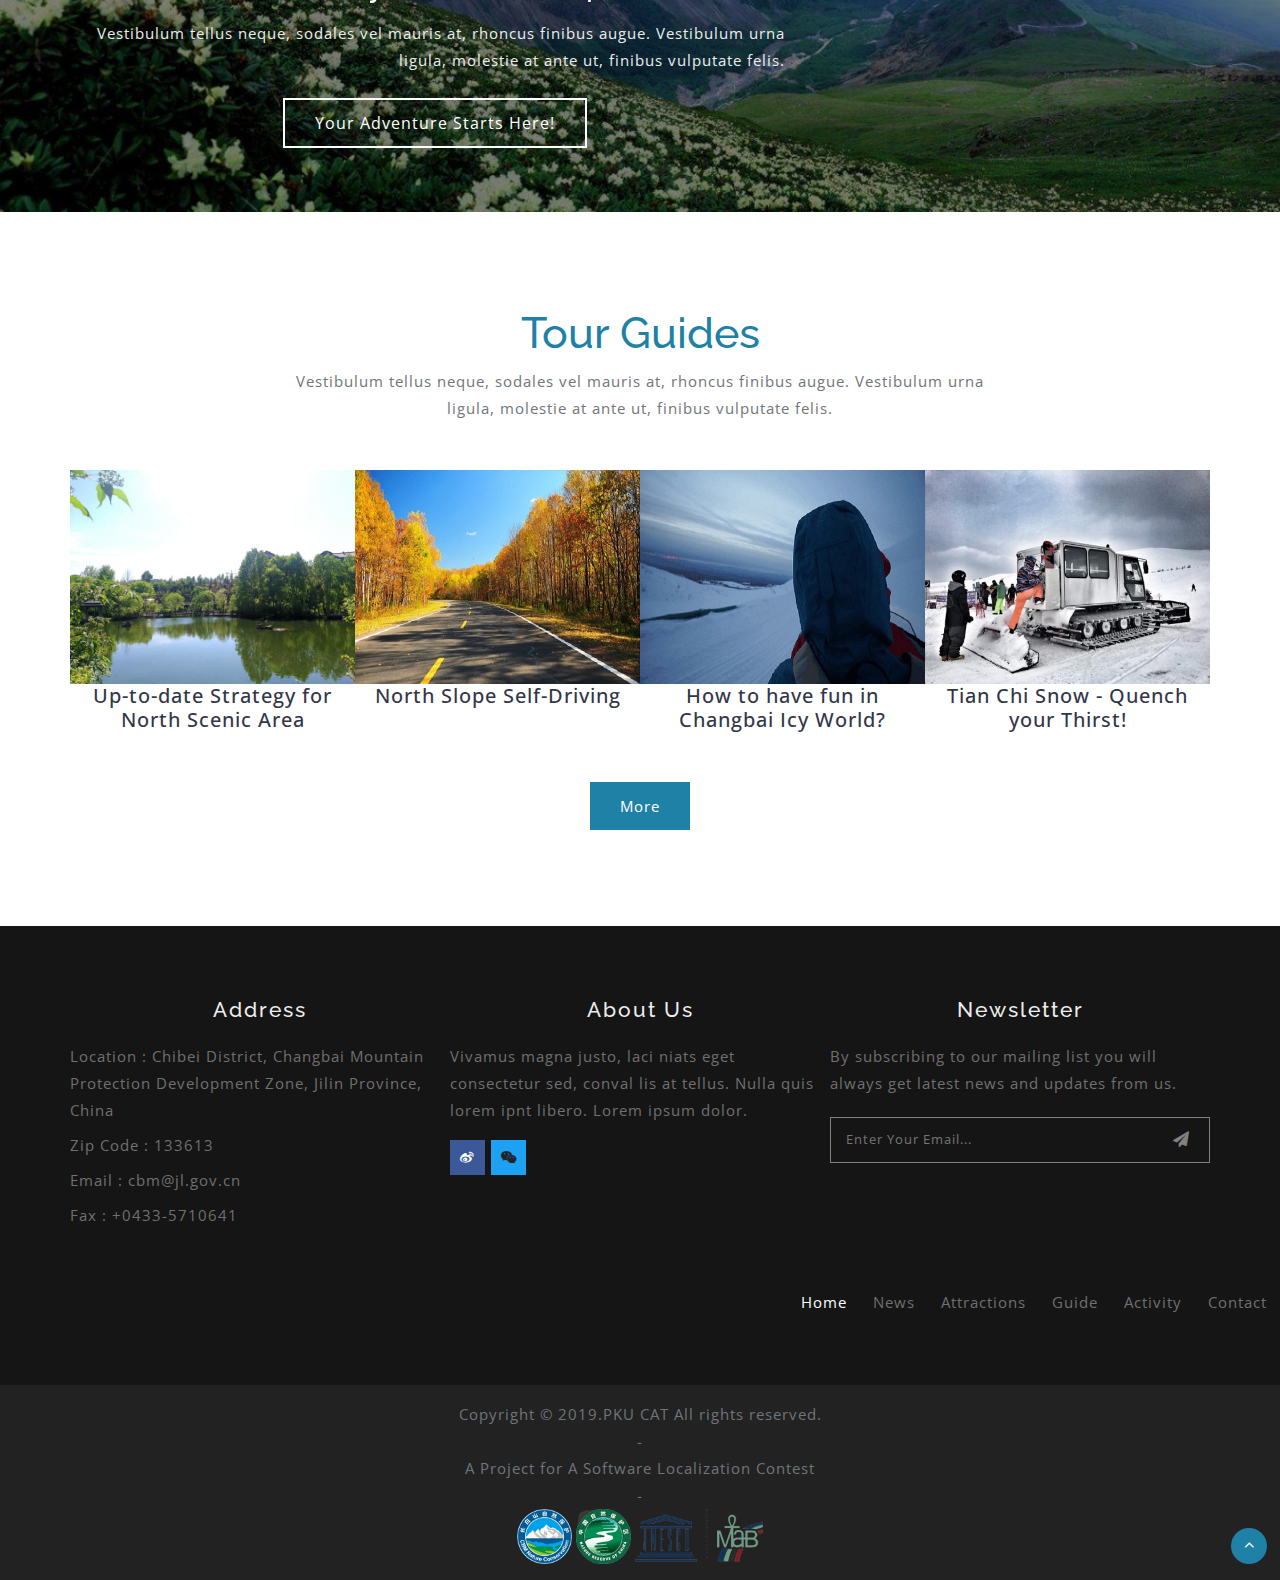
==== commit 3443395a: "add contact.html & adjust news.html" ====
--- a/index.html
+++ b/index.html
@@ -1,7 +1,7 @@
 <!DOCTYPE html>
 <html lang="en">
 <head>
-<title>长白山旅游</title>
+<title>Changbai Mountain</title>
 <meta name="viewport" content="width=device-width, initial-scale=1">
 <meta charset="utf-8">
 <meta name="keywords" content="" />
@@ -152,7 +152,7 @@
 				urna ipsum accumsan, iaculis ligula. Aenean quam eget maximus in convallis felis dapibus sit amet.</p>
 			</div>
 			<div class="col-lg-6 about-right text-lg-right mt-lg-0 mt-5">
-				<img src="images/changbai2.jpg" alt="" class="abt-image" />
+				<img src="images/changbai2.jpg" alt="" class="abt-image my-5" />
 			</div>
 		</div>
 		<div class="row mt-5 text-center">
@@ -346,7 +346,7 @@
 			</div>
 			<div class="col-lg-2 col-sm-6 mt-lg-0 mt-5">
 					<a href="http://www.changbaishan.gov.cn/lygl/jqjd/xp/201701/t20170104_20942.html">
-						<div class="image-tour position-relative">
+						<div class="image-position position-relative">
 							<img src="images/attr6.jpg" alt="" class="img-fluid" />
 						</div>
 					</a>
@@ -426,7 +426,7 @@
 <section class="footer footer_w3layouts_section_1its py-5">
 	<div class="container py-lg-4 py-3">
 		<div class="row footer-top">
-			<div class="col-md-6 col-sm-6 footer-grid_section_1its_w3">
+			<div class="col-md-4 col-sm-6 footer-grid_section_1its_w3">
 				<div class="footer-title">
 					<h3>Address</h3>
 				</div>
@@ -437,8 +437,20 @@
 					<p>Fax : +0433-5710641</p>
 				</div>
 			</div>
-		
-			<div class="col-md-6 col-sm-6 footer-grid_section_1its_w3">
+			<div class="col-md-4 col-sm-6 footer-grid_section_1its_w3">
+				<div class="footer-title">
+					<h3>About Us</h3>
+				</div>
+				<div class="footer-text">
+					<p>Vivamus magna justo, laci niats eget consectetur sed, conval lis at tellus. Nulla quis lorem ipnt libero.
+					Lorem ipsum dolor.</p>
+				</div>
+				<ul class="social_section_1info">
+					<li class="mb-2 facebook"><a href="https://weibo.com/u/3375625594?is_hot=1"><span class="fa fa-weibo"></span></a></li>
+					<li class="mb-2 twitter"><a><span class="fa fa-weixin"></span></a></li>
+				</ul>
+			</div>
+			<div class="col-md-4 col-sm-6 footer-grid_section_1its_w3">
 				<div class="footer-title">
 					<h3>Newsletter</h3>
 				</div>
--- a/css/style.css
+++ b/css/style.css
@@ -380,7 +380,8 @@
 /* banner style */
 .banner_w3lspvt {
     position: relative;
-    z-index: 1;
+	z-index: 1;
+
 }
 
 .banner-top {
@@ -390,6 +391,14 @@
     -moz-background-size: cover;
     -o-background-size: cover;
     -moz-background-size: cover;
+}
+.banner-top-news {
+    background: url(../images/news_head2.jpg) no-repeat center;
+    background-size: cover;
+    -webkit-background-size: cover;
+    -moz-background-size: cover;
+    -o-background-size: cover;
+	-moz-background-size: cover;
 }
 
 a:link, a:visited {
@@ -1037,17 +1046,17 @@
 
 /*-- inner banner --*/
 .banner_inner {
-    background: url(../images/banner1.jpg) no-repeat center;
+    background: url(../images/cont1.jpg) no-repeat center;
     background-size: cover;
     -webkit-background-size: cover;
     -moz-background-size: cover;
     -o-background-size: cover;
     -moz-background-size: cover;
-	min-height: 300px;
+	min-height: 500px;
 }
 .banner_inner_overlay{
     background: rgba(0, 0, 0, 0.5);
-	min-height: 300px;
+	min-height: 500px;
 }
 
 /*-- //inner banner --*/
@@ -1257,7 +1266,7 @@
 .map iframe {
     border: none;
     outline: none;
-    height: 350px;
+    height: 750px;
     width: 100%;
 }
 /*-- contact --*/
@@ -1425,7 +1434,7 @@
 		padding: 3em 2em;
 	}
 	.map iframe {
-		height: 300px;
+		height: 750px;
 	}
 	.adress-w3pvt-info p {
 		font-size: 14px;
@@ -1623,7 +1632,7 @@
 		line-height: 32px;
 	}
 	.map iframe {
-		height: 250px;
+		height: 750px;
 	}
 }
 @media(max-width:384px) {
@@ -1666,4 +1675,10 @@
 @media(max-width:320px) {
 	
 }
+.img-fluid {
+	max-width: 100%;
+	height: auto;
+  }
+  
+  
 /*-- //Responsive design --*/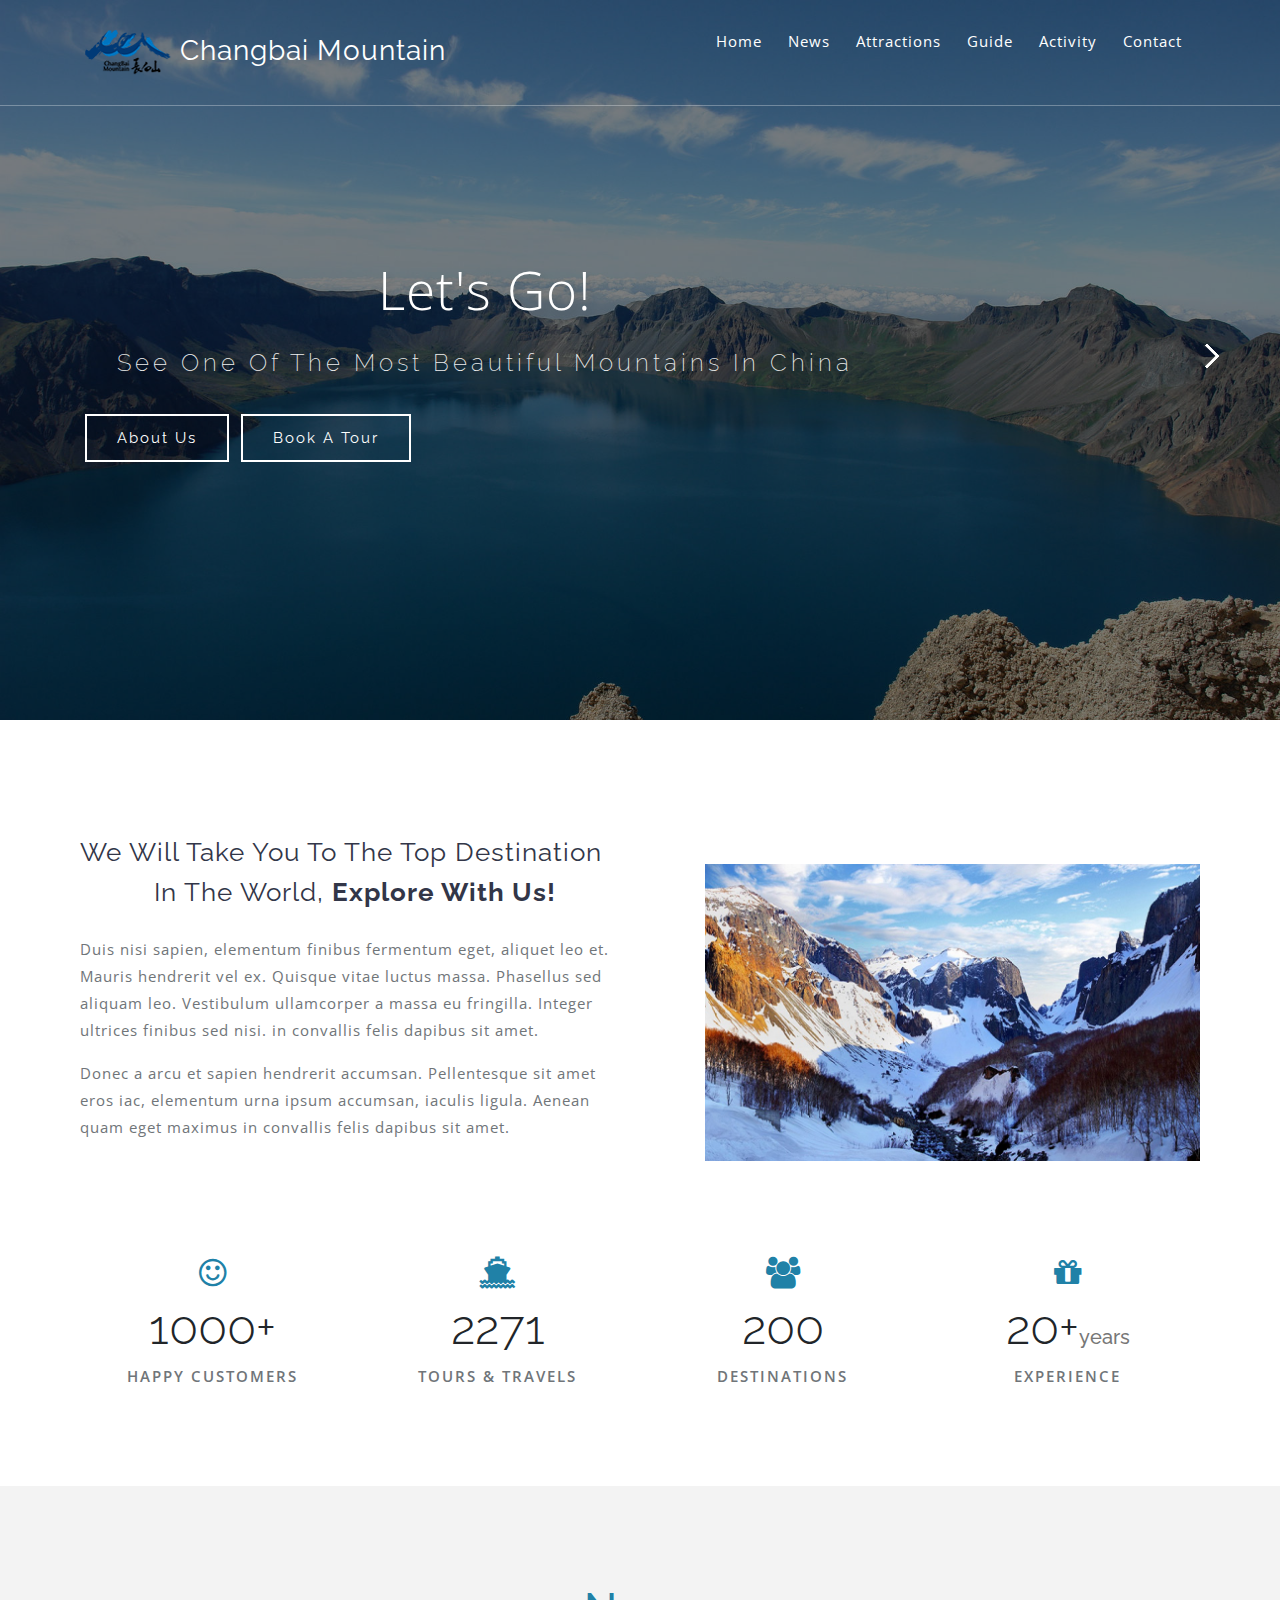
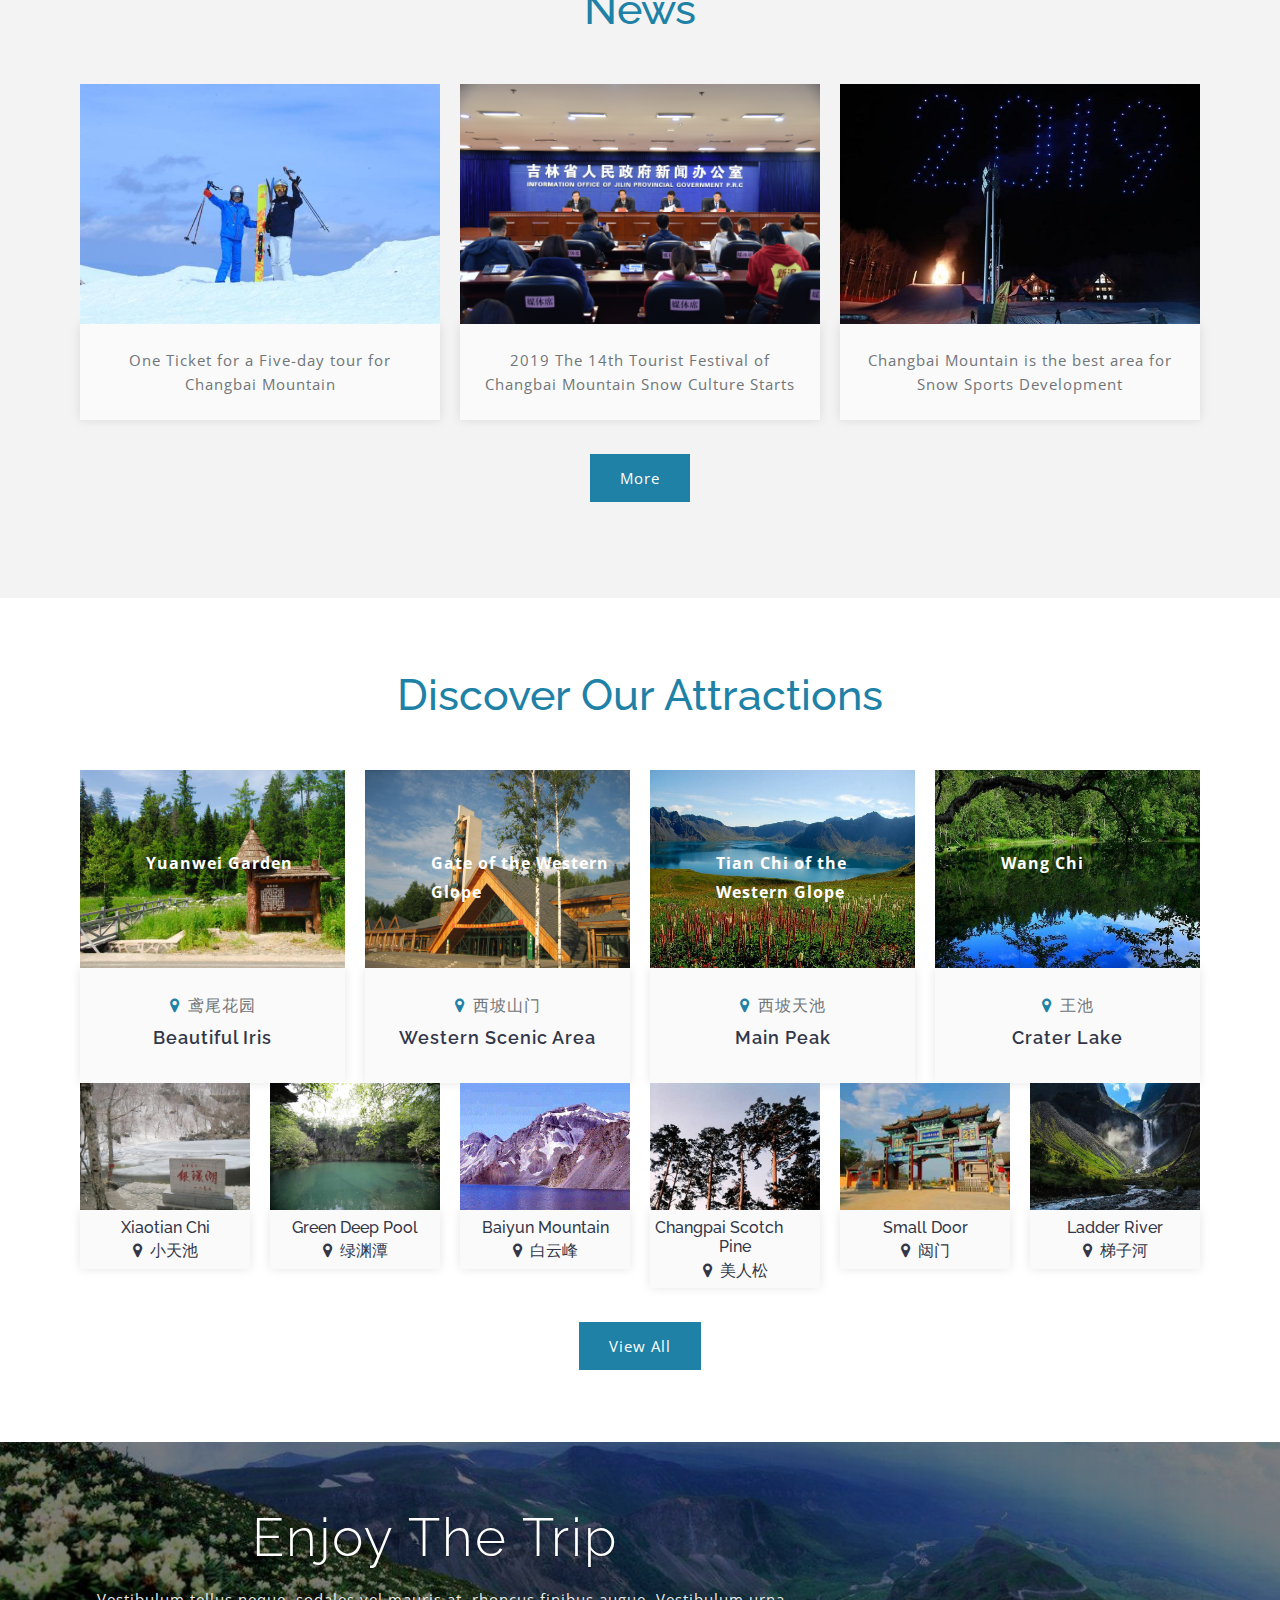
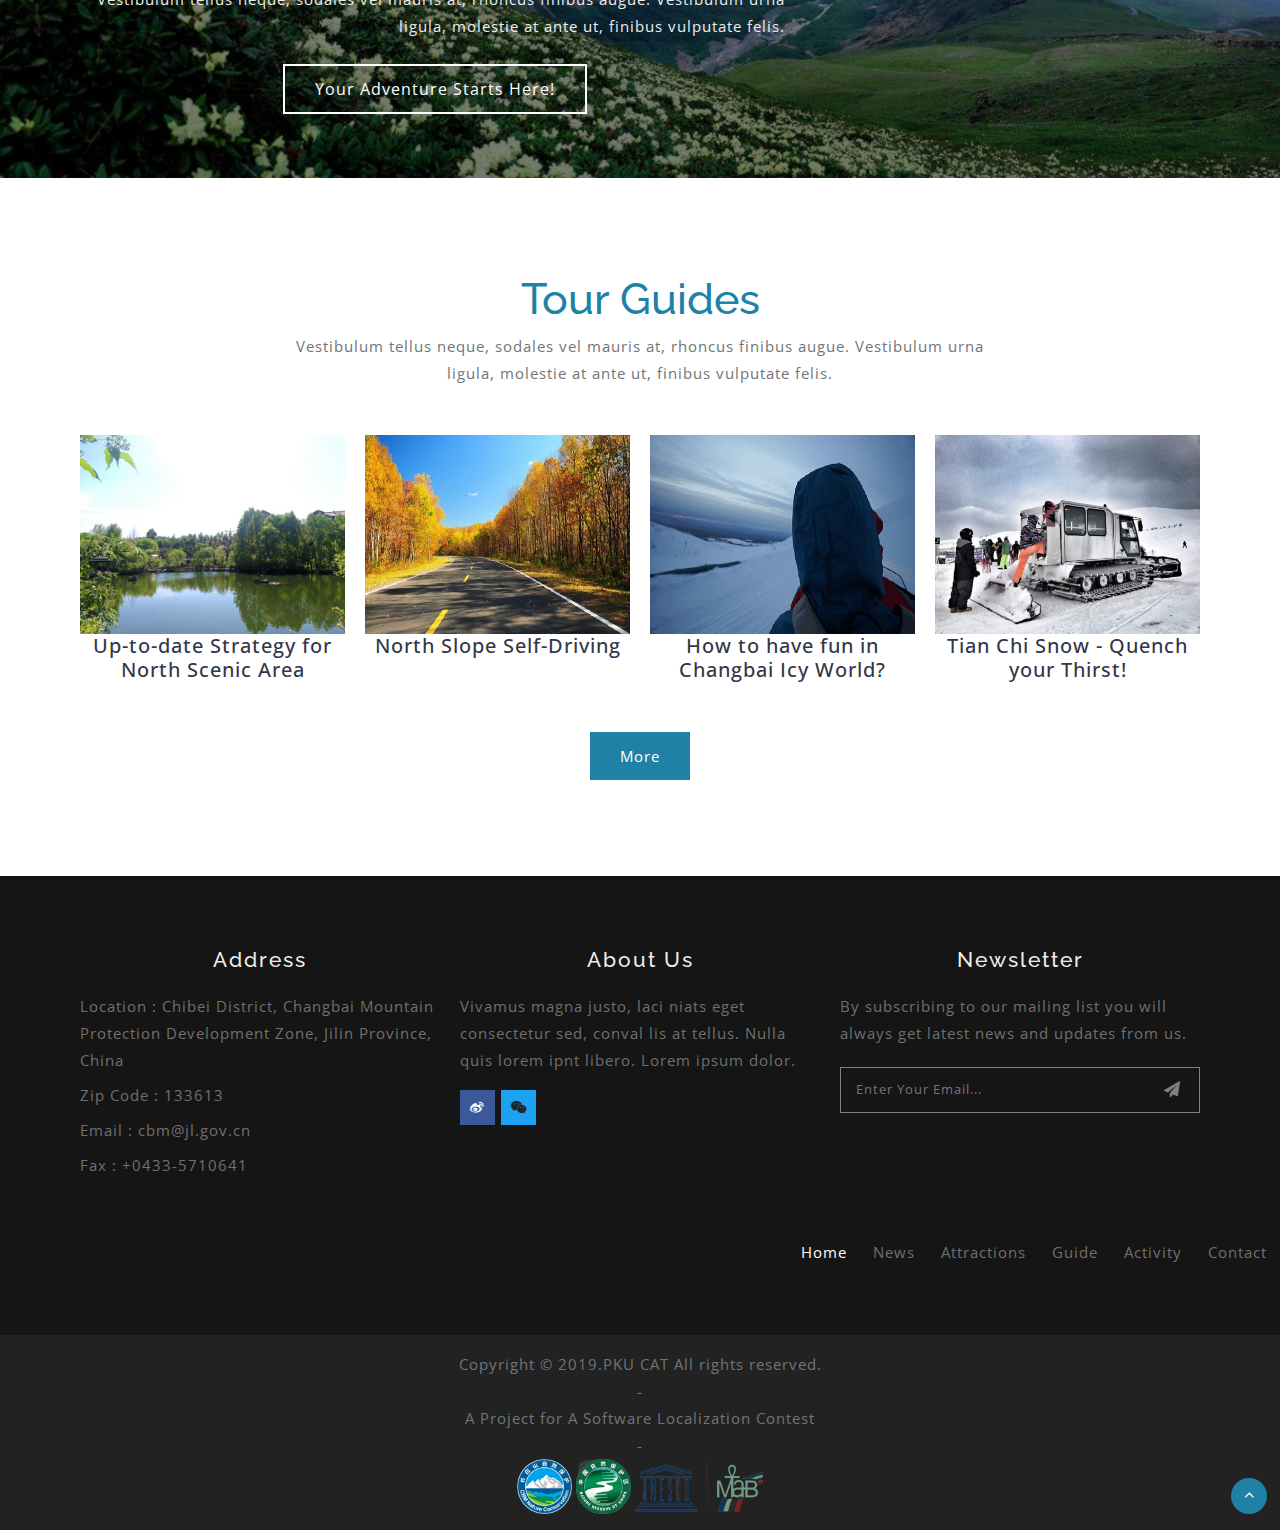
==== commit a0b2978d: "update guide.html and attractions.html & adjust title icon" ====
--- a/index.html
+++ b/index.html
@@ -2,6 +2,8 @@
 <html lang="en">
 <head>
 <title>Changbai Mountain</title>
+<link rel="icon" href="images/changbai.ico" type="image/x-icon">
+<link rel="shortcut icon" href="images/changbai.ico" type="image/x-icon">
 <meta name="viewport" content="width=device-width, initial-scale=1">
 <meta charset="utf-8">
 <meta name="keywords" content="" />
--- a/css/style.css
+++ b/css/style.css
@@ -1,6 +1,4 @@
-.news {
-	margin: 0px, 10px;
-}
+
 .image-position {
 	overflow: hidden;
 	display: block;
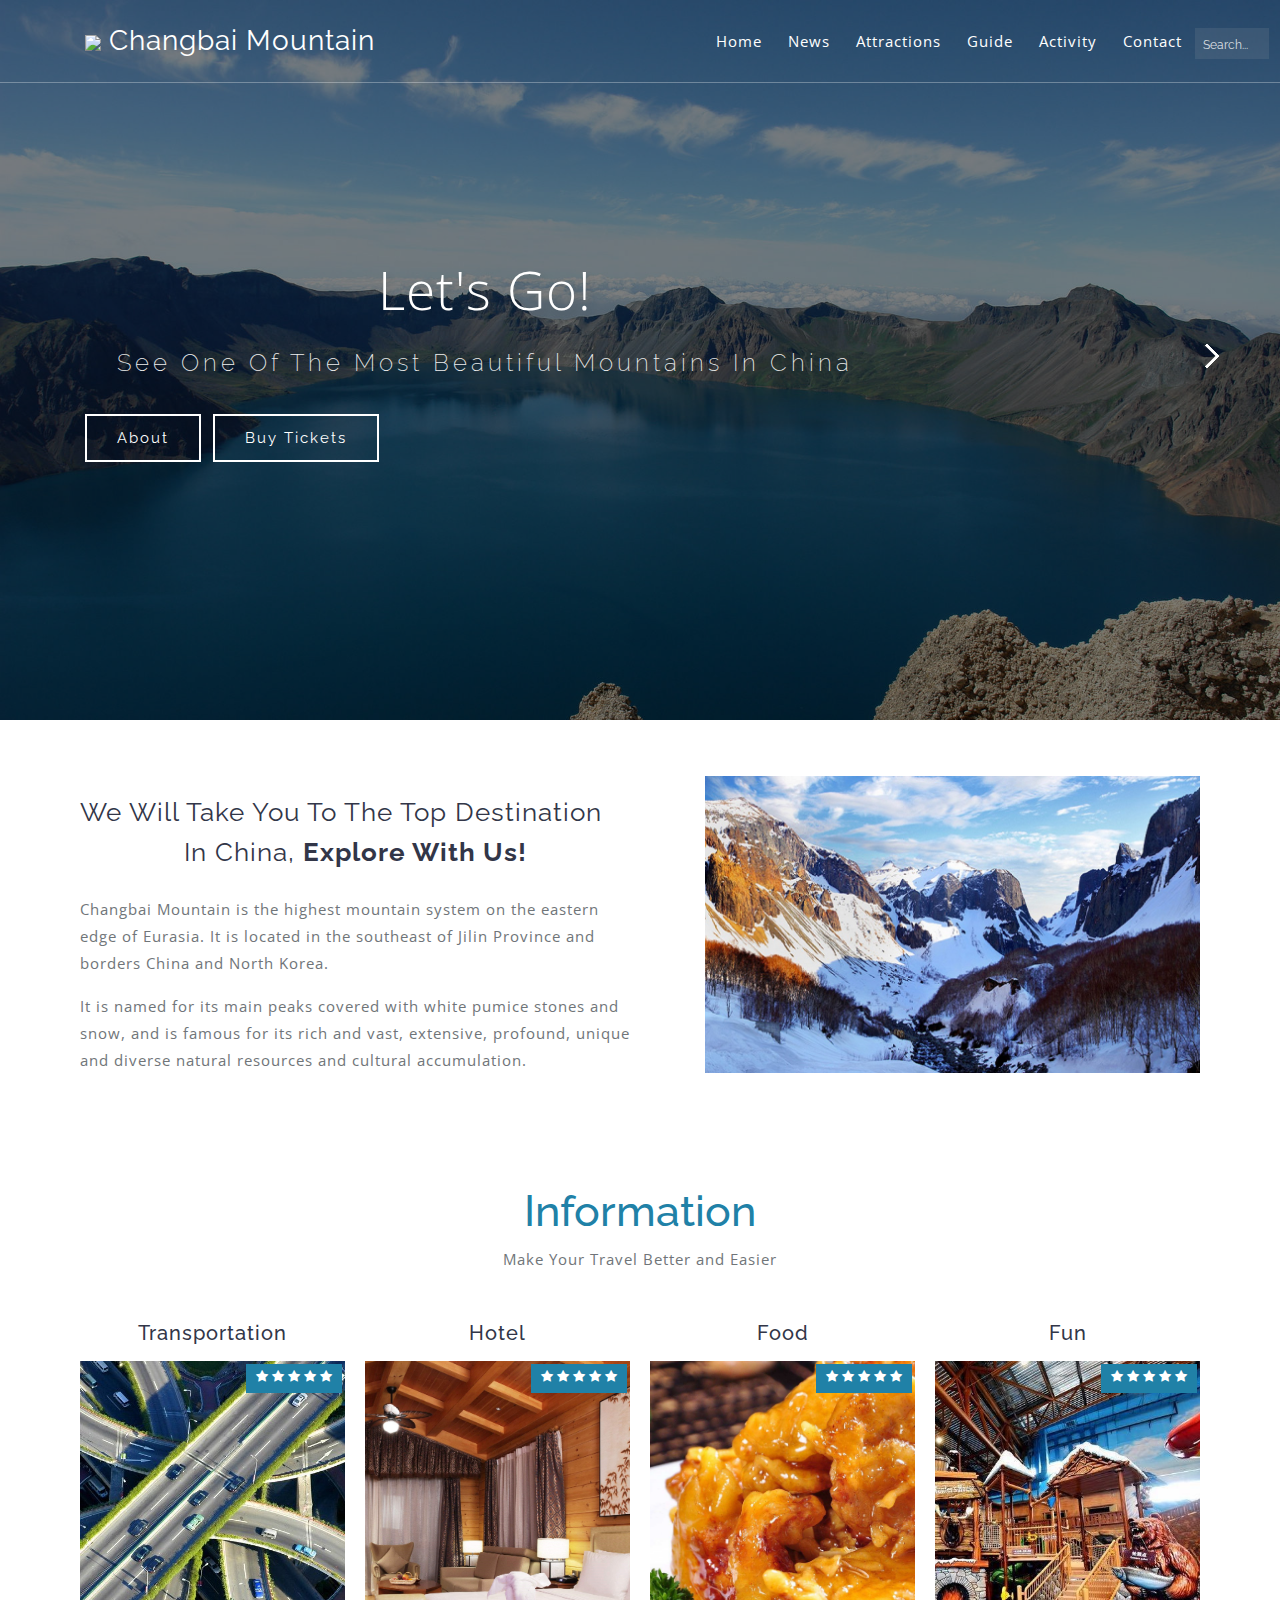
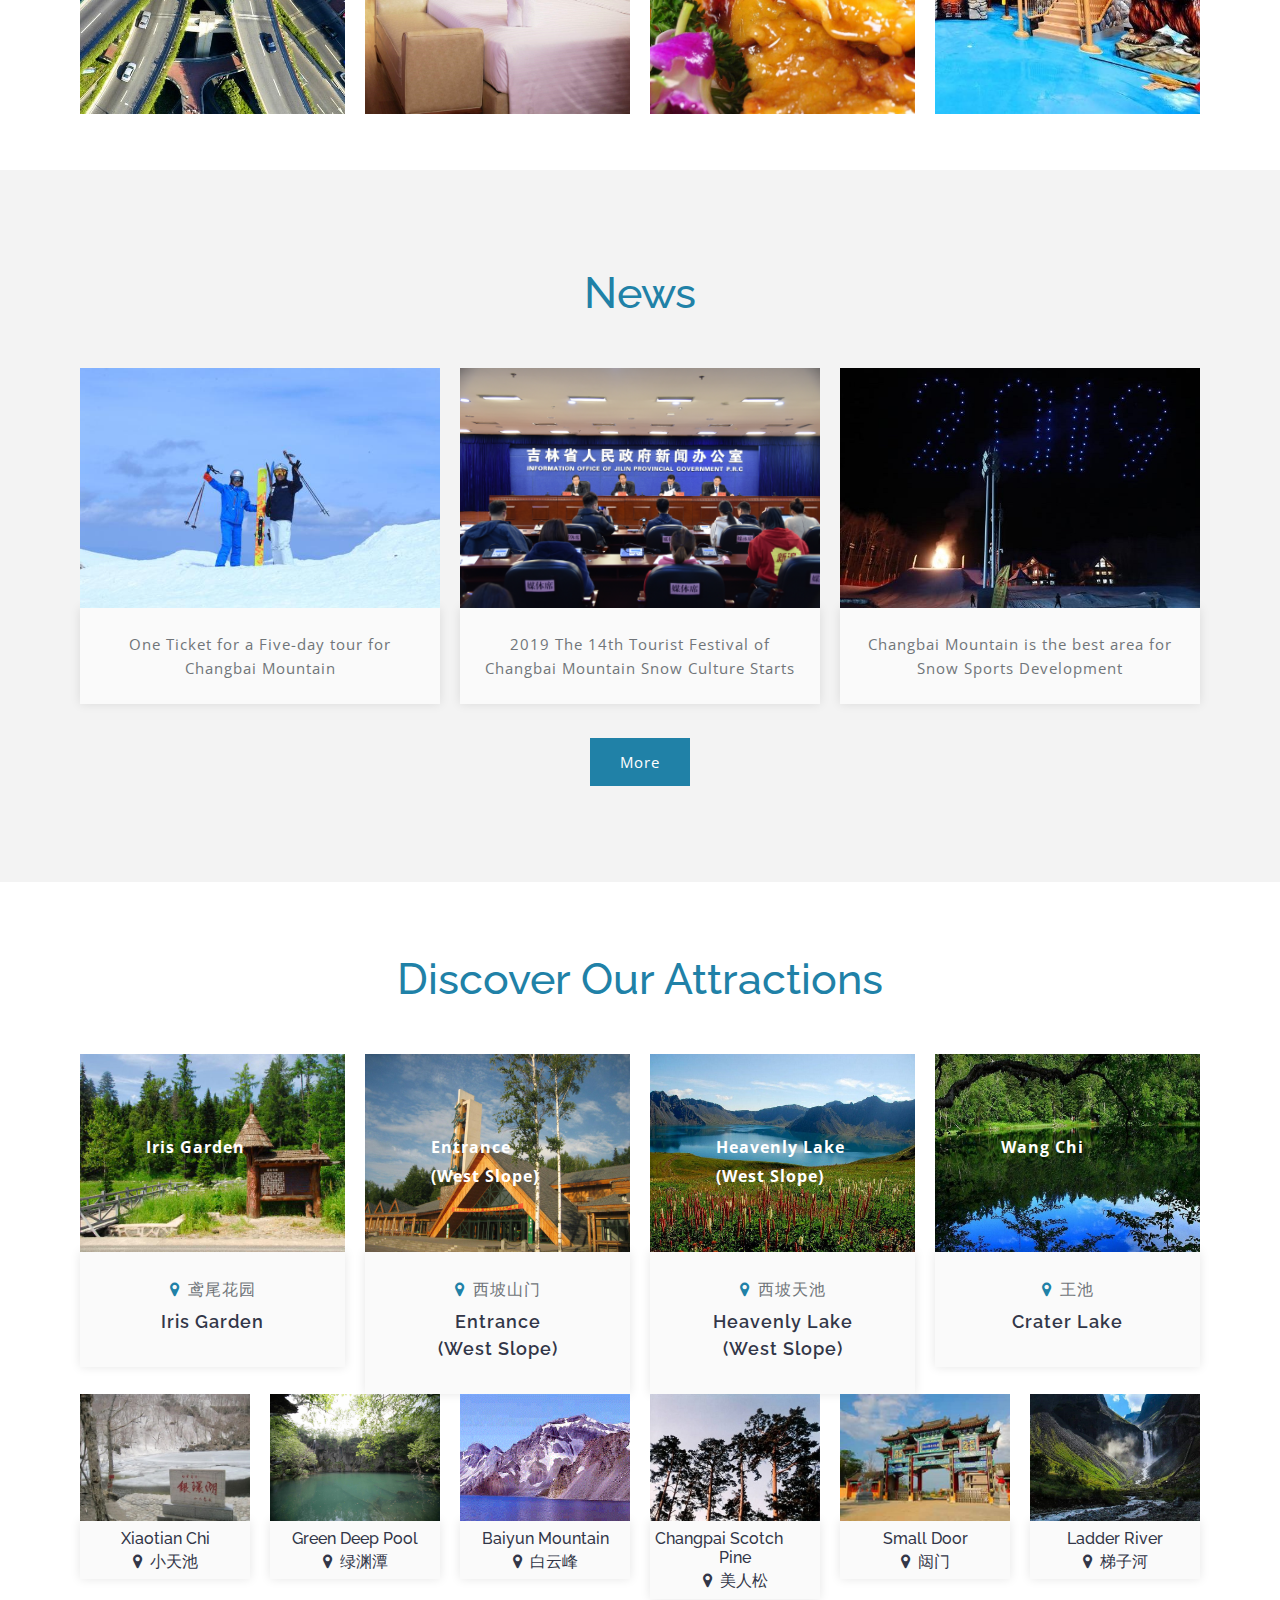
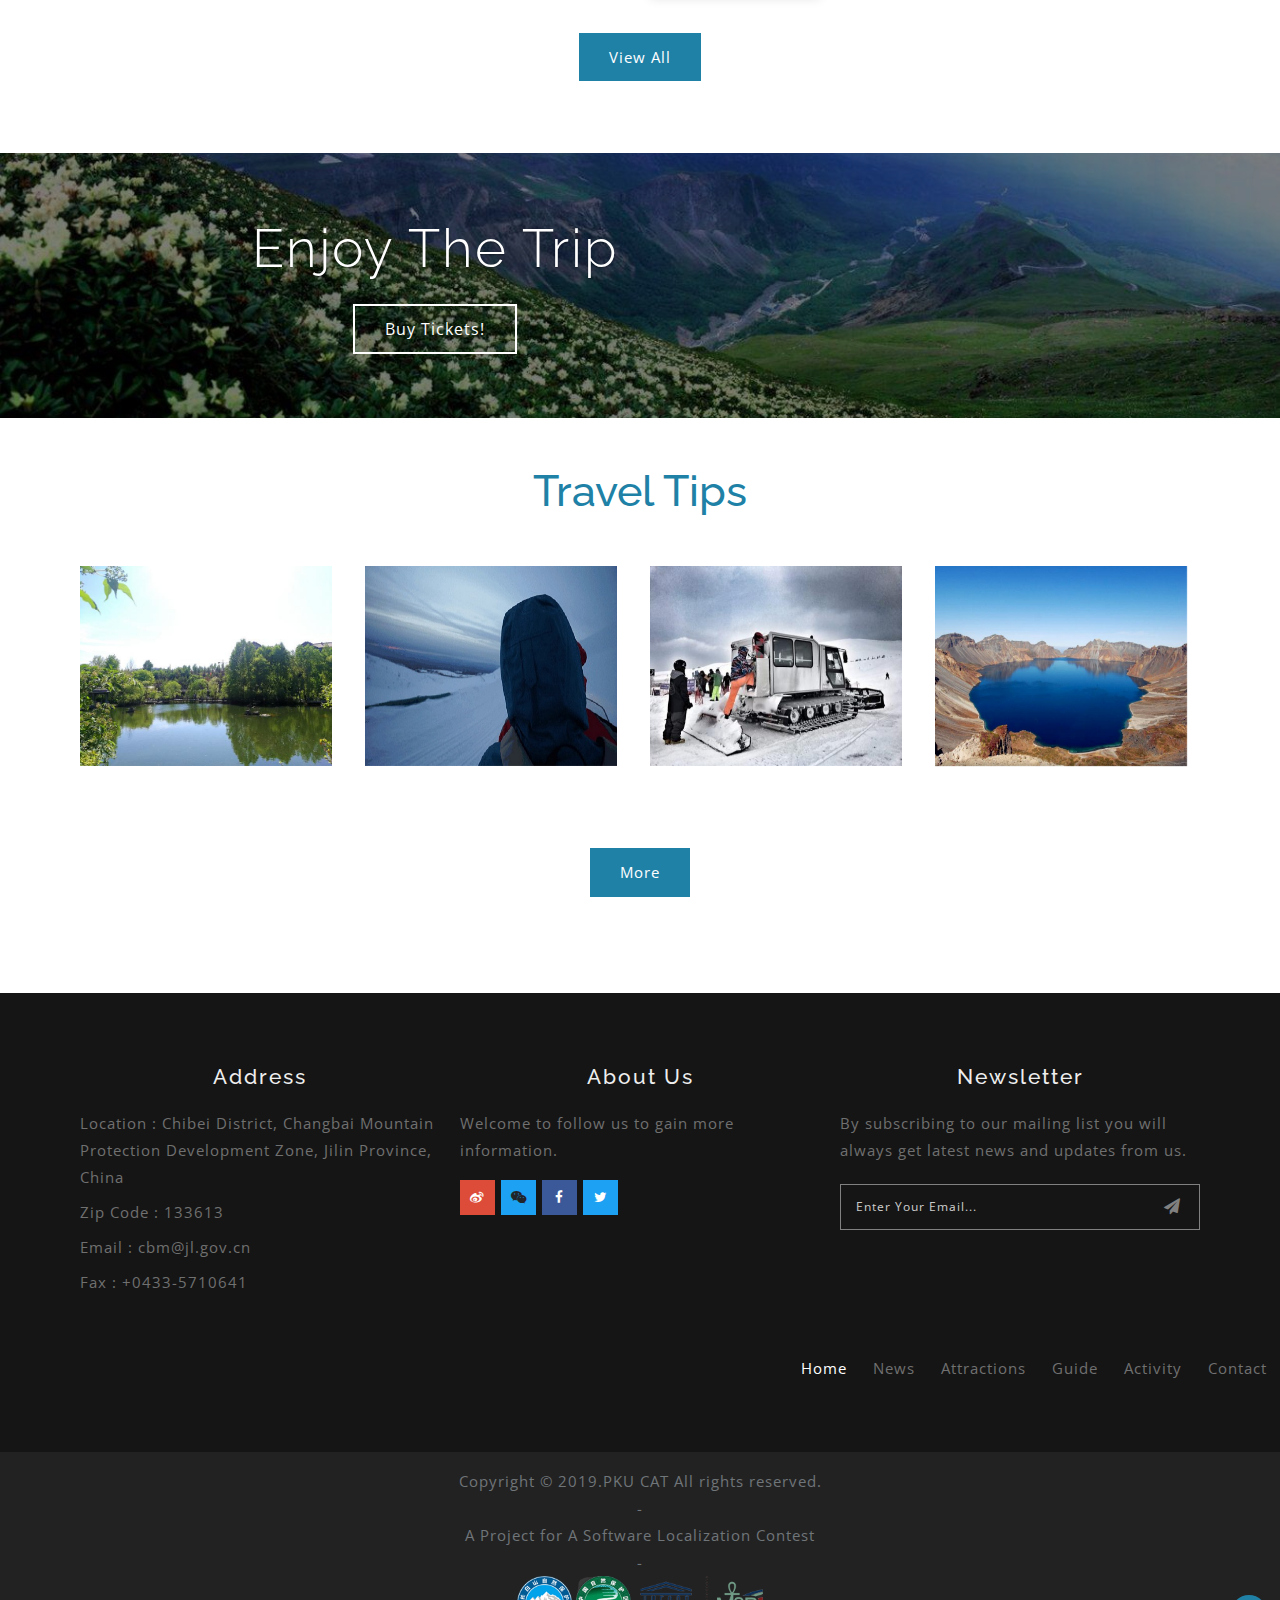
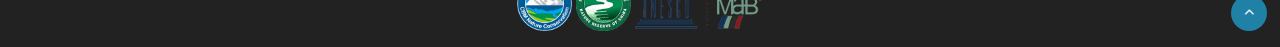
==== commit 2c4f3b53: "add search bar & adjust Book Tickets button" ====
--- a/index.html
+++ b/index.html
@@ -1,6 +1,7 @@
 <!DOCTYPE html>
 <html lang="en">
 <head>
+
 <title>Changbai Mountain</title>
 <link rel="icon" href="images/changbai.ico" type="image/x-icon">
 <link rel="shortcut icon" href="images/changbai.ico" type="image/x-icon">
@@ -32,15 +33,17 @@
 	<!-- //google fonts -->
 	
 </head>
+
+
 <body>
-
 <!-- header -->
 <header>
 	<div class="container">
 		<!-- nav -->
+		
 		<nav class="py-md-4 py-3 d-lg-flex">
 			<div id="logo">
-				<h1 class="mt-md-0 mt-2"> <a href="index.html"><img src="images/图片1.png"> Changbai Mountain </a></h1>
+				<h1 class="mt-md-0 mt-2"> <a href="index.html"><img src="images/图片2.png"> Changbai Mountain </a></h1>
 			</div>
 			<label for="drop" class="toggle"><span class="fa fa-bars"></span></label>
 			<input type="checkbox" id="drop" />
@@ -51,6 +54,8 @@
 				<li class=""><a href="guide.html">Guide</a></li>
 				<li class=""><a href="activity.html">Activity</a></li>
 				<li class=""><a href="contact.html">Contact</a></li>
+				<input type="search" class="sb-search-input" name="Search" placeholder="Search..." id="search" required="">
+				
 			</ul>
 		</nav>
 		<!-- //nav -->
@@ -74,8 +79,8 @@
 								<h3 class="text-wh"><a href="guide.html">Let's go!</a></h3>
 								<h4 class="text-wh">see one of the most beautiful mountains in  China</h4>
 								<div class="buttons mt-4">
-									<a href="about.html" class="btn mr-2">About Us</a>
-									<a href="booking.html" class="btn">Book a Tour</a>
+									<a href="about.html" class="btn mr-2">About</a>
+									<a href="booking.html" class="btn">Buy Tickets</a>
 								</div>
 							</div>
 						</div>
@@ -90,8 +95,8 @@
 								<h3 class="text-wh">It is better to travel than to arrive. Let's Be Adventurers.</h3>
 								<h4 class="text-wh">tristique senectus et netus et malesuada</h4>
 								<div class="buttons mt-4">
-									<a href="about.html" class="btn mr-2">About Us</a>
-									<a href="booking.html" class="btn">Book a Tour</a>
+									<a href="about.html" class="btn mr-2">About</a>
+									<a href="booking.html" class="btn">Buy Tickets</a>
 								</div>
 							</div>
 						</div>
@@ -106,8 +111,8 @@
 								<h3 class="text-wh">Never let your memories be greater than your dreams.</h3>
 								<h4 class="text-wh">tristique senectus et netus et malesuada</h4>
 								<div class="buttons mt-4">
-									<a href="about.html" class="btn mr-2">About Us</a>
-									<a href="booking.html" class="btn">Book a Tour</a>
+									<a href="about.html" class="btn mr-2">About</a>
+									<a href="booking.html" class="btn">Buy Tickets</a>
 								</div>
 							</div>
 						</div>
@@ -122,8 +127,8 @@
 								<h3 class="text-wh"><a href="guide.html">Let's go!</a></h3>
 								<h4 class="text-wh">tristique senectus et netus et malesuada</h4>
 								<div class="buttons mt-4">
-									<a href="about.html" class="btn mr-2">About Us</a>
-									<a href="booking.html" class="btn">Book a Tour</a>
+									<a href="about.html" class="btn mr-2">About</a>
+									<a href="booking.html" class="btn">Buy Tickets</a>
 								</div>
 							</div>
 						</div>
@@ -142,48 +147,112 @@
 <!-- //banner -->
 
 <!-- about -->
-<section class="about py-5">
-	<div class="container py-lg-5 py-sm-4">
+<section class="about py-2">
+	<div class="container py-lg-5 py-sm-2">
 		<div class="row">
 			<div class="col-lg-6 about-left">
-				<h3 class="mt-lg-3">We will take you to the Top destination in the world, <strong>Explore with us!</strong></h3>
-				<p class="mt-4">Duis nisi sapien, elementum finibus fermentum eget, aliquet leo et. Mauris hendrerit vel ex.
-				Quisque vitae luctus massa. Phasellus sed aliquam leo. Vestibulum ullamcorper a massa eu fringilla. Integer ultrices finibus sed nisi.
-				in convallis felis dapibus sit amet.</p>
-				<p class="mt-3"> Donec a arcu et sapien hendrerit accumsan. Pellentesque sit amet eros iac, elementum 
-				urna ipsum accumsan, iaculis ligula. Aenean quam eget maximus in convallis felis dapibus sit amet.</p>
+				<h3 class="mt-lg-3">We will take you to the Top destination in China, <strong>Explore with us!</strong></h3>
+				<p class="mt-4">Changbai Mountain is the highest mountain system on the eastern edge of Eurasia.
+					It is located in the southeast of Jilin Province and borders China and North Korea. 
+					</p>
+				<p class="mt-3"> It is named for its main peaks covered with white pumice stones and snow, and is famous for its rich and vast, extensive,
+					profound, unique and diverse natural resources and cultural accumulation.</p>
 			</div>
 			<div class="col-lg-6 about-right text-lg-right mt-lg-0 mt-5">
-				<img src="images/changbai2.jpg" alt="" class="abt-image my-5" />
-			</div>
-		</div>
-		<div class="row mt-5 text-center">
-			<div class="col-lg-3 col-6">
-				<div class="counter">
-					<span class="fa fa-smile-o"></span>
-					<div class="timer count-title count-number">1000+</div>
-					<p class="count-text text-uppercase">happy customers</p>
-				</div>
-			</div>
-			<div class="col-lg-3 col-6">
-				<div class="counter">
-					<span class="fa fa-ship"></span>
-					<div class="timer count-title count-number">2271</div>
-					<p class="count-text text-uppercase">Tours & Travels </p>
-				</div>
-			</div>
-			<div class="col-lg-3 col-6 mt-lg-0 mt-5">
-				<div class="counter">
-					<span class="fa fa-users"></span>
-					<div class="timer count-title count-number">200</div>
-					<p class="count-text text-uppercase">destinations</p>
-				</div>
-			</div>
-			<div class="col-lg-3 col-6 mt-lg-0 mt-5">
-				<div class="counter">
-					<span class="fa fa-gift"></span>
-					<div class="timer count-title count-number">20+<span>years</span></div>
-					<p class="count-text text-uppercase">experience</p>
+				<img src="images/changbai2.jpg" alt="" class="abt-image" />
+			</div>
+		</div>
+	</div>
+</section>
+
+<!-- destinations -->
+<section class="destinations py-2" id="destinations">
+	<div class="container py-xl-5 py-lg-3">
+		<h3 class="heading text-capitalize text-center"> Information</h3>
+		<p class="text mt-2 mb-5 text-center">Make Your Travel Better and Easier</p>
+		<div class="row inner-sec-w3layouts-w3pvt-lauinfo">
+			<div class="col-md-3 col-sm-6 col-6 destinations-grids text-center">
+				<h4 class="destination mb-3">Transportation</h4>
+				<div class="image-position position-relative">
+					<img src="images/transportation.jpg" class="img-fluid2" alt="">
+					<div class="rating">
+						<ul>
+							<li><span class="fa fa-star"></span></li>
+							<li><span class="fa fa-star"></span></li>
+							<li><span class="fa fa-star"></span></li>
+							<li><span class="fa fa-star"></span></li>
+							<li><span class="fa fa-star"></span></li>
+						</ul>
+					</div>
+				</div>
+				<div class="destinations-info">
+					<div class="caption mb-lg-3">
+						<h4>Transportation</h4>
+						<a href="booking.html">View More</a>
+					</div>
+				</div>
+			</div>
+			<div class="col-md-3 col-sm-6 col-6 destinations-grids text-center">
+				<h4 class="destination mb-3">Hotel</h4>
+				<div class="image-position position-relative">
+					<img src="images/hotel.jpg" class="img-fluid2" alt="">
+					<div class="rating">
+						<ul>
+							<li><span class="fa fa-star"></span></li>
+							<li><span class="fa fa-star"></span></li>
+							<li><span class="fa fa-star"></span></li>
+							<li><span class="fa fa-star"></span></li>
+							<li><span class="fa fa-star"></span></li>
+						</ul>
+					</div>
+				</div>
+				<div class="destinations-info">
+					<div class="caption mb-lg-3">
+						<h4>Hotel</h4>
+						<a href="booking.html">View More</a>
+					</div>
+				</div>
+			</div>
+			<div class="col-md-3 col-sm-6 col-6 destinations-grids text-center mt-md-0 mt-4">
+				<h4 class="destination mb-3">Food</h4>
+				<div class="image-position position-relative">
+					<img src="images/food.jpg" class="img-fluid2" alt="">
+					<div class="rating">
+						<ul>
+							<li><span class="fa fa-star"></span></li>
+							<li><span class="fa fa-star"></span></li>
+							<li><span class="fa fa-star"></span></li>
+							<li><span class="fa fa-star"></span></li>
+							<li><span class="fa fa-star"></span></li>
+						</ul>
+					</div>
+				</div>
+				<div class="destinations-info">
+					<div class="caption mb-lg-3">
+						<h4>Food</h4>
+						<a href="booking.html">View More</a>
+					</div>
+				</div>
+			</div>
+			<div class="col-md-3 col-sm-6 col-6 destinations-grids text-center mt-md-0 mt-4">
+				<h4 class="destination mb-3">Fun</h4>
+				<div class="image-position position-relative">
+					<img src="images/entertain.jpg" class="img-fluid2" alt="">
+					<div class="rating">
+						<ul>
+							<li><span class="fa fa-star"></span></li>
+							<li><span class="fa fa-star"></span></li>
+							<li><span class="fa fa-star"></span></li>
+							<li><span class="fa fa-star"></span></li>
+							<li><span class="fa fa-star"></span></li>
+						</ul>
+					</div>
+				</div>
+				<div class="destinations-info">
+					<div class="caption mb-lg-3">
+						<h4>Fun</h4>
+						<a href="booking.html">View More</a>
+					</div>
 				</div>
 			</div>
 		</div>
@@ -244,36 +313,37 @@
 				<a href="http://www.changbaishan.gov.cn/lygl/jqjd/xp/201701/t20170104_20946.html">
 					<div class="image-tour position-relative">
 						<img src="images/sight1.jpg" alt="" class="img-fluid" />
-						<p><span>Yuanwei Garden</span></p>
+						<p><span>Iris Garden</span></p>
 					</div>
 				</a>
 				<div class="package-info">
 					<h6 class="mt-1"><span class="fa fa-map-marker mr-2"></span>鸢尾花园</h6>
-					<h5 class="my-2">Beautiful Iris</h5>	
+					<h5 class="my-2">Iris Garden</h5>	
 				</div>
 			</div>
 			<div class="col-lg-3 col-sm-6">
 				<a href="http://www.changbaishan.gov.cn/lygl/jqjd/xp/201701/t20170104_20945.html">
 					<div class="image-tour position-relative">
 						<img src="images/sight2.jpg" alt="" class="img-fluid" />
-						<p><span>Gate of the Western Glope</span></p>
+						<p><span>Entrance <br> (West Slope)</span></p>
 					</div>
 				</a>	
 				<div class="package-info">
 					<h6 class="mt-1"><span class="fa fa-map-marker mr-2"></span>西坡山门</h6>
-					<h5 class="my-2">Western Scenic Area</h5>	
+					<h5 class="my-2">Entrance <br> (West Slope)</h5>	
 				</div>
 			</div>
 			<div class="col-lg-3 col-sm-6 mt-lg-0 mt-5">
 				<a href="http://www.changbaishan.gov.cn/lygl/jqjd/xp/201701/t20170104_20944.html">
 					<div class="image-tour position-relative">
 						<img src="images/sight3.jpg" alt="" class="img-fluid" />
-						<p> <span>Tian Chi of the Western Glope</span></p>
+						<p> <span>Heavenly Lake <br> (West Slope)</span></p>
+					
 					</div>
 				</a>
 				<div class="package-info">
 					<h6 class="mt-1"><span class="fa fa-map-marker mr-2"></span>西坡天池</h6>
-					<h5 class="my-2">Main Peak</h5>
+					<h5 class="my-2">Heavenly Lake <br> (West Slope)</h5>
 				</div>
 			</div>
 			<div class="col-lg-3 col-sm-6 mt-lg-0 mt-5">
@@ -371,57 +441,83 @@
 		<div class="container py-md-3">
 			<div class="test-info">
 				<h4 class="tittle">Enjoy The Trip</h4>
-				<p class="mt-3">Vestibulum tellus neque, sodales vel mauris at, rhoncus finibus augue. Vestibulum urna ligula, molestie at ante ut, finibus vulputate felis.</p>
+				
 				<div class="text-center mt-4">
-						<a href="http://www.changbaishan.gov.cn/lygl/lyglggfw/lyts/">Your Adventure Starts Here!</a>
+						<a href="booking.html">Buy Tickets!</a>
 				</div>
 			</div>
 		</div>
 	</div>
 </section>
 <!-- //text -->
-	
-<!-- destinations -->
-<section class="destinations py-5" id="destinations">
-	<div class="container py-xl-5 py-lg-3">
-		<h3 class="heading text-capitalize text-center"> Tour Guides</h3>
-		<p class="text mt-2 mb-5 text-center">Vestibulum tellus neque, sodales vel mauris at, rhoncus finibus augue. Vestibulum urna ligula, molestie at ante ut, finibus vulputate felis.</p>
-		<div class="row inner-sec-w3layouts-w3pvt-lauinfo">
-			<div class="col-md-3 col-sm-6 col-6 destinations-grids text-center">
-				<div class="image-position position-relative">
-					<img src="images/guide1.jfif" class="img-fluid" alt="">	
-				</div>
-				<a href="http://www.changbaishan.gov.cn/lygl/lyzn/bpgl/201808/t20180803_117750.html"><h4 class="destination mb-3">
-					Up-to-date Strategy for North Scenic Area</h4></a>	
-			</div>
-			<div class="col-md-3 col-sm-6 col-6 destinations-grids text-center">
-					<div class="image-position position-relative">
-						<img src="images/guide2.jpg" class="img-fluid" alt="">	
-					</div>
-					<a href="http://www.changbaishan.gov.cn/lygl/lyzn/bpgl/201803/t20180306_108472.html"><h4 class="destination mb-3">
-					North Slope Self-Driving</h4></a>						
-			</div>
-			<div class="col-md-3 col-sm-6 col-6 destinations-grids text-center">
-				<div class="image-position position-relative">
-					<img src="images/guide3.jpg" class="img-fluid" alt="">	
-				</div>
-				<a href="http://www.changbaishan.gov.cn/lygl/lyzn/xpgl/201704/t20170407_64682.html"><h4 class="destination mb-3">
-				How to have fun in Changbai Icy World?</h4></a>			
-			</div>
-			<div class="col-md-3 col-sm-6 col-6 destinations-grids text-center">
-				<div class="image-position position-relative">
-					<img src="images/guide4.jpg" class="img-fluid" alt="">	
-				</div>
-				<a href="http://www.changbaishan.gov.cn/lygl/lyzn/xpgl/201703/t20170328_63805.html"><h4 class="destination mb-3">
-				Tian Chi Snow - Quench your Thirst!</h4></a>			
-			</div>
-		</div>
-			<div class="view-package text-center mt-4">
-				<a href="http://www.changbaishan.gov.cn/lygl/lyzn/">More</a>
-			</div>
-	</div>
-</section>
-<!-- destinations -->
+<div class="demo py-xl-5 py-lg-3">
+	<h2 class="heading text-capitalize text-center">Travel Tips</h2>
+	<br>
+	<br>
+	<div class="container">
+		<div class="row ">
+			<div class="col-md-3 col-sm-6">
+				<div class="box1">
+					<div class="box1-img">
+						<img src="images/guide1.jfif" alt="">
+					</div>
+					<div class="box1-content">
+						<h4 class="title">【North Slope】</h4>
+						<p class="description">Latest Guide of Changbai Mountain <br>Have in 2 Days and 1 Night!</p>
+					
+					</div>
+				</div>
+			</div>
+
+			<div class="col-md-3 col-sm-6">
+				<div class="box1">
+					<div class="box1-img">
+						<img src="images/guide3.jpg" alt="">
+					</div>
+					<div class="box1-content">
+						<h4 class="title">【West Slope】</h4>
+						<p class="description">How to Play "Changbai Mountain Holiday" in the Snow and Ice?</p>
+					
+					</div>
+				</div>
+			</div>
+
+			<div class="col-md-3 col-sm-6">
+				<div class="box1">
+					<div class="box1-img">
+						<img src="images/guide4.jpg" alt="">
+					</div>
+					<div class="box1-content">
+						<h4 class="title">【West Slope】</h4>
+						<p class="description">How to have fun in Changbai Icy World?</p>
+					
+					</div>
+				</div>
+			</div>
+
+			<div class="col-md-3 col-sm-6">
+				<div class="box1">
+					<div class="box1-img">
+						<img src="images/guide5.png" alt="">
+					</div>
+					<div class="box1-content">
+						<h4 class="title">【South Slope】</h4>
+						<p class="description">The latest Self-Guided Tour of Changbai Mountain and Swan Scenic Area</p>
+						
+					</div>
+				</div>
+			</div>
+		</div>
+		<div class="py-xl-5 py-lg-3 view-package text-center mt-4">
+			<a href="http://www.changbaishan.gov.cn/lygl/lyzn/">More</a>
+		</div>
+	</div>
+</div>
+
+</div>
+
+<!-- tour guide -->
+
 
 <!--footer -->
 <footer>
@@ -444,12 +540,13 @@
 					<h3>About Us</h3>
 				</div>
 				<div class="footer-text">
-					<p>Vivamus magna justo, laci niats eget consectetur sed, conval lis at tellus. Nulla quis lorem ipnt libero.
-					Lorem ipsum dolor.</p>
+					<p>Welcome to follow us to gain more information.</p>
 				</div>
 				<ul class="social_section_1info">
-					<li class="mb-2 facebook"><a href="https://weibo.com/u/3375625594?is_hot=1"><span class="fa fa-weibo"></span></a></li>
+					<li class="google"><a href="https://weibo.com/u/3375625594?is_hot=1"><span class="fa fa-weibo"></span></a></li>
 					<li class="mb-2 twitter"><a><span class="fa fa-weixin"></span></a></li>
+					<li class="mb-2 facebook"><a href="#"><span class="fa fa-facebook"></span></a></li>
+					<li class="mb-2 twitter"><a href="#"><span class="fa fa-twitter"></span></a></li>
 				</ul>
 			</div>
 			<div class="col-md-4 col-sm-6 footer-grid_section_1its_w3">
--- a/css/style.css
+++ b/css/style.css
@@ -1,4 +1,7 @@
-
+.padding-tb {
+	padding-top: 10px;
+	padding-bottom: 10px;
+}
 .image-position {
 	overflow: hidden;
 	display: block;
@@ -153,9 +156,10 @@
 }
 nav li.booking a {
     background: rgb(32, 129, 167);
-    padding: 10px 25px;
+    padding: 6px 10px;
     display: block;
-    margin-top: -7px;
+	margin-top: -2px;
+	margin-right: 12px;
     text-transform: uppercase;
     color: #fff;
     letter-spacing: 1px;
@@ -1057,6 +1061,7 @@
 	min-height: 500px;
 }
 
+
 /*-- //inner banner --*/
 
 /* tabs */
@@ -1083,7 +1088,7 @@
     color: rgb(32, 129, 167);
 }
 .choose {
-    background: url(../images/choose.jpg) no-repeat center;
+    background: url(../images/choose1.jpg) no-repeat center;
     background-size: cover;
     -webkit-background-size: cover;
     -moz-background-size: cover;
@@ -1678,5 +1683,172 @@
 	height: auto;
   }
   
-  
-/*-- //Responsive design --*/+.demo{
+    padding: 1em 0;
+}
+.box{
+    position: relative;
+    perspective: 1000px;
+}
+.box .box-img{
+    transform: rotateY(0);
+    transition: all 0.50s ease-in-out 0s;
+}
+.box:hover .box-img{
+    transform: rotateY(-90deg);
+}
+.box .box-img img{
+    width: 95%;
+    height: 320px;
+}
+.box .box-content{
+    width: 100%;
+    height: 100%;
+    position: absolute;
+    top: 0;
+    left: 0;
+    padding: 60px 20px;
+    text-align: center;
+    background: rgba(43, 42, 42, 0.7);
+    transform: rotateY(90deg);
+    transition: all 0.50s ease-in-out 0s;
+}
+.box:hover .box-content{
+    transform: rotateY(0);
+}
+.box .title{
+    font-size: 20px;
+    color: #fff;
+    text-transform: uppercase;
+}
+.box .description{
+    font-size: 14px;
+    line-height: 24px;
+    color: #fff;
+}
+.box .title:after,
+.box .description:after{
+    content: "";
+    width: 80%;
+    display: block;
+    border-bottom: 1px solid #fff;
+    margin: 15px auto;
+}
+.box .social-links{
+    margin: 0;
+    padding: 0;
+    list-style: none;
+}
+.box .social-links li{
+    display: inline-block;
+    margin: 0 10px;
+}
+.box .social-links li a{
+    font-size: 20px;
+    color: #a6a6a6;
+}
+.box .social-links li a:hover{
+    text-decoration: none;
+    color: #fff;
+}
+@media only screen and (max-width: 990px) {
+    .box{  margin-bottom:20px; }
+}
+@media only screen and (max-width: 479px) {
+    .box .box-content{ padding: 20px; }
+}
+
+.demo{
+    padding: 1em 0;
+}
+.box1{
+    position: relative;
+    perspective: 1000px;
+}
+.box1 .box1-img{
+    transform: rotateY(0);
+    transition: all 0.50s ease-in-out 0s;
+}
+.box1:hover .box1-img{
+    transform: rotateY(-90deg);
+}
+.box1 .box1-img img{
+    width: 95%;
+    height: 200px;
+}
+.box1 .box1-content{
+    width: 100%;
+    height: 100%;
+    position: absolute;
+    top: 0;
+    left: 0;
+    padding: 60px 20px;
+    text-align: center;
+    background: rgba(43, 42, 42, 0.7);
+    transform: rotateY(90deg);
+    transition: all 0.50s ease-in-out 0s;
+}
+.box1:hover .box1-content{
+    transform: rotateY(0);
+}
+.box1 .title{
+    font-size: 20px;
+    color: #fff;
+    text-transform: uppercase;
+}
+.box1 .description{
+    font-size: 14px;
+    line-height: 24px;
+    color: #fff;
+}
+.box1 .title:after,
+.box1 .description:after{
+    content: "";
+    width: 80%;
+    display: block;
+    border-bottom: 1px solid #fff;
+    margin: 15px auto;
+}
+.box1 .social-links{
+    margin: 0;
+    padding: 0;
+    list-style: none;
+}
+.box1 .social-links li{
+    display: inline-block;
+    margin: 0 10px;
+}
+.box1 .social-links li a{
+    font-size: 20px;
+    color: #a6a6a6;
+}
+.box1 .social-links li a:hover{
+    text-decoration: none;
+    color: #fff;
+}
+@media only screen and (max-width: 990px) {
+    .box1{  margin-bottom:20px; }
+}
+@media only screen and (max-width: 479px) {
+    .box1 .box1-content{ padding: 20px; }
+}
+/*-- //Responsive design --*/
+.sb-search-input {
+    position: absolute;
+    top: 0px;
+    border: none;
+    outline: none;
+    background:rgba(190, 190, 190, 0.123);
+    height: 31px;
+    margin-right: 0.5em;
+    font-size: 1em;
+    color: #fff;
+    padding: 0 0em 0 0.5em;
+	-webkit-appearance: none;
+	width: 15%;
+}
+
+::-webkit-input-placeholder {
+	color: rgba(255, 255, 255, 0.801);
+	font-size:12px;
+  }
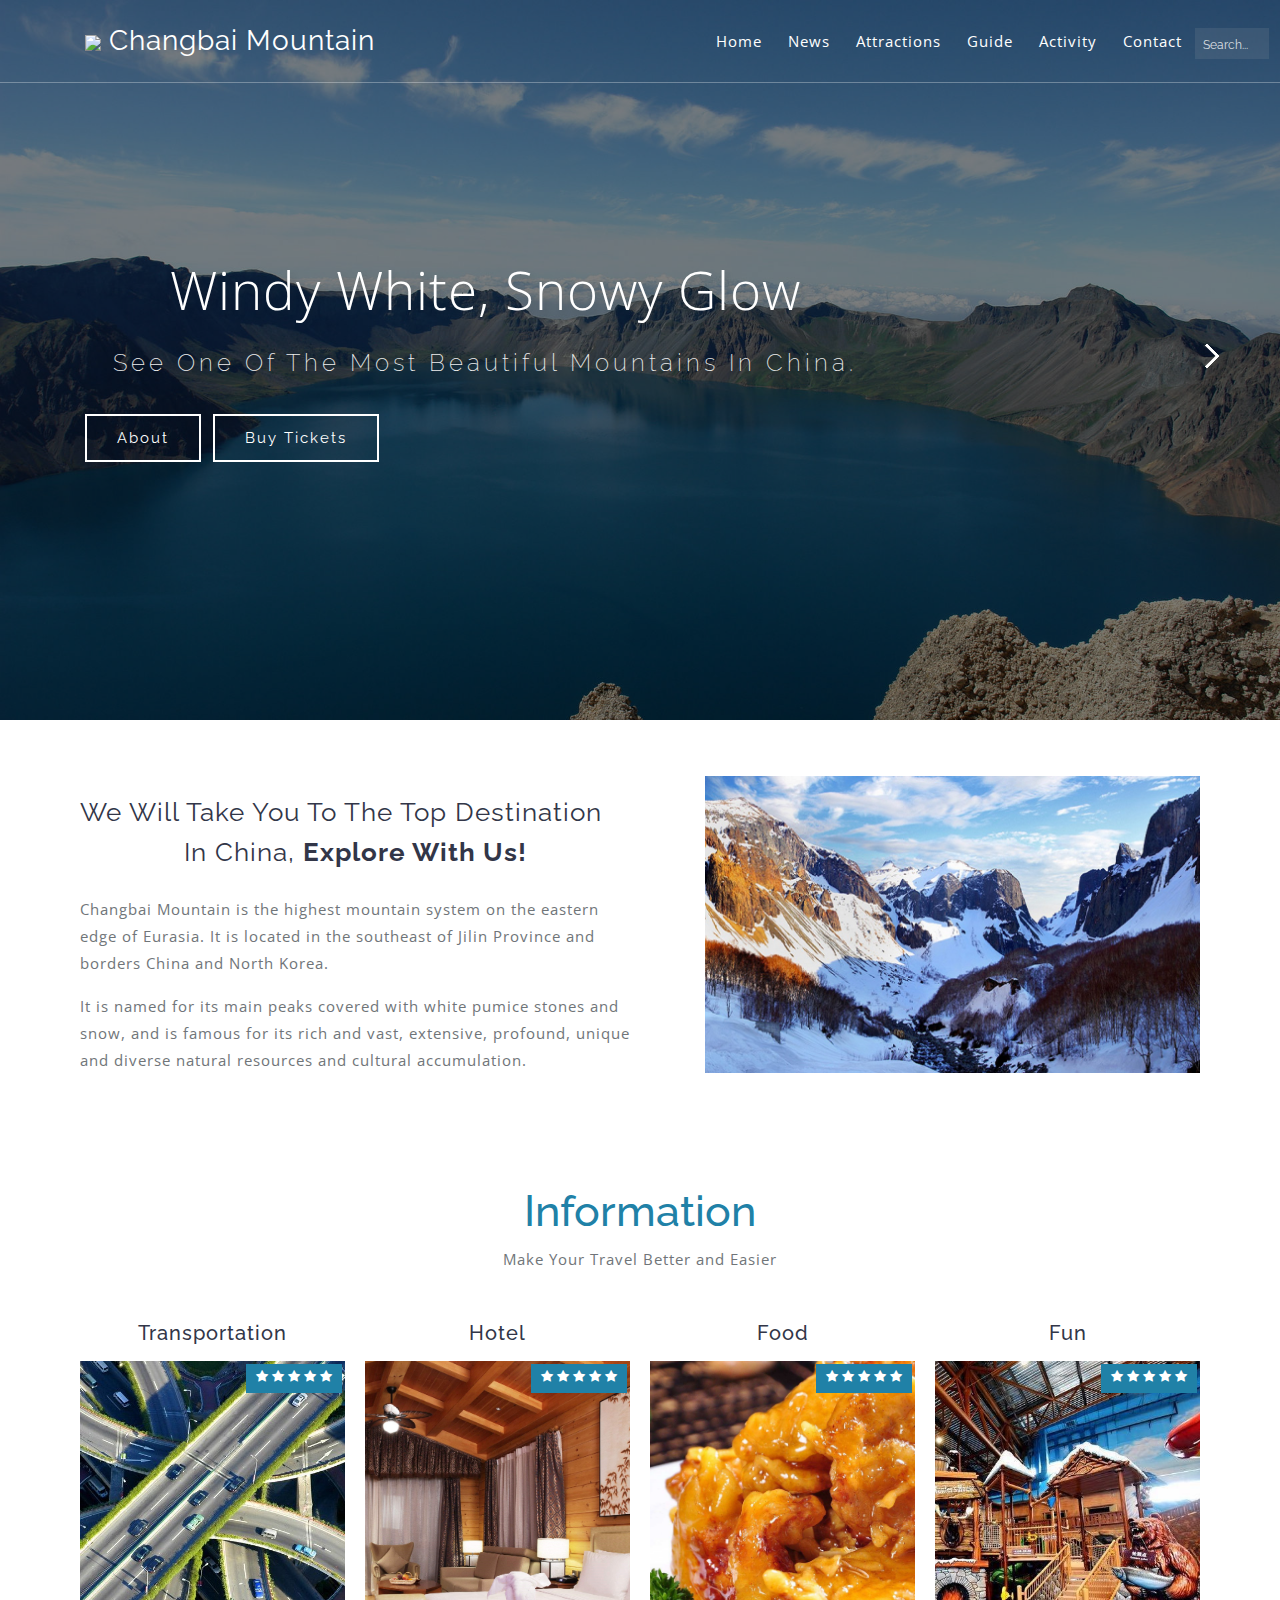
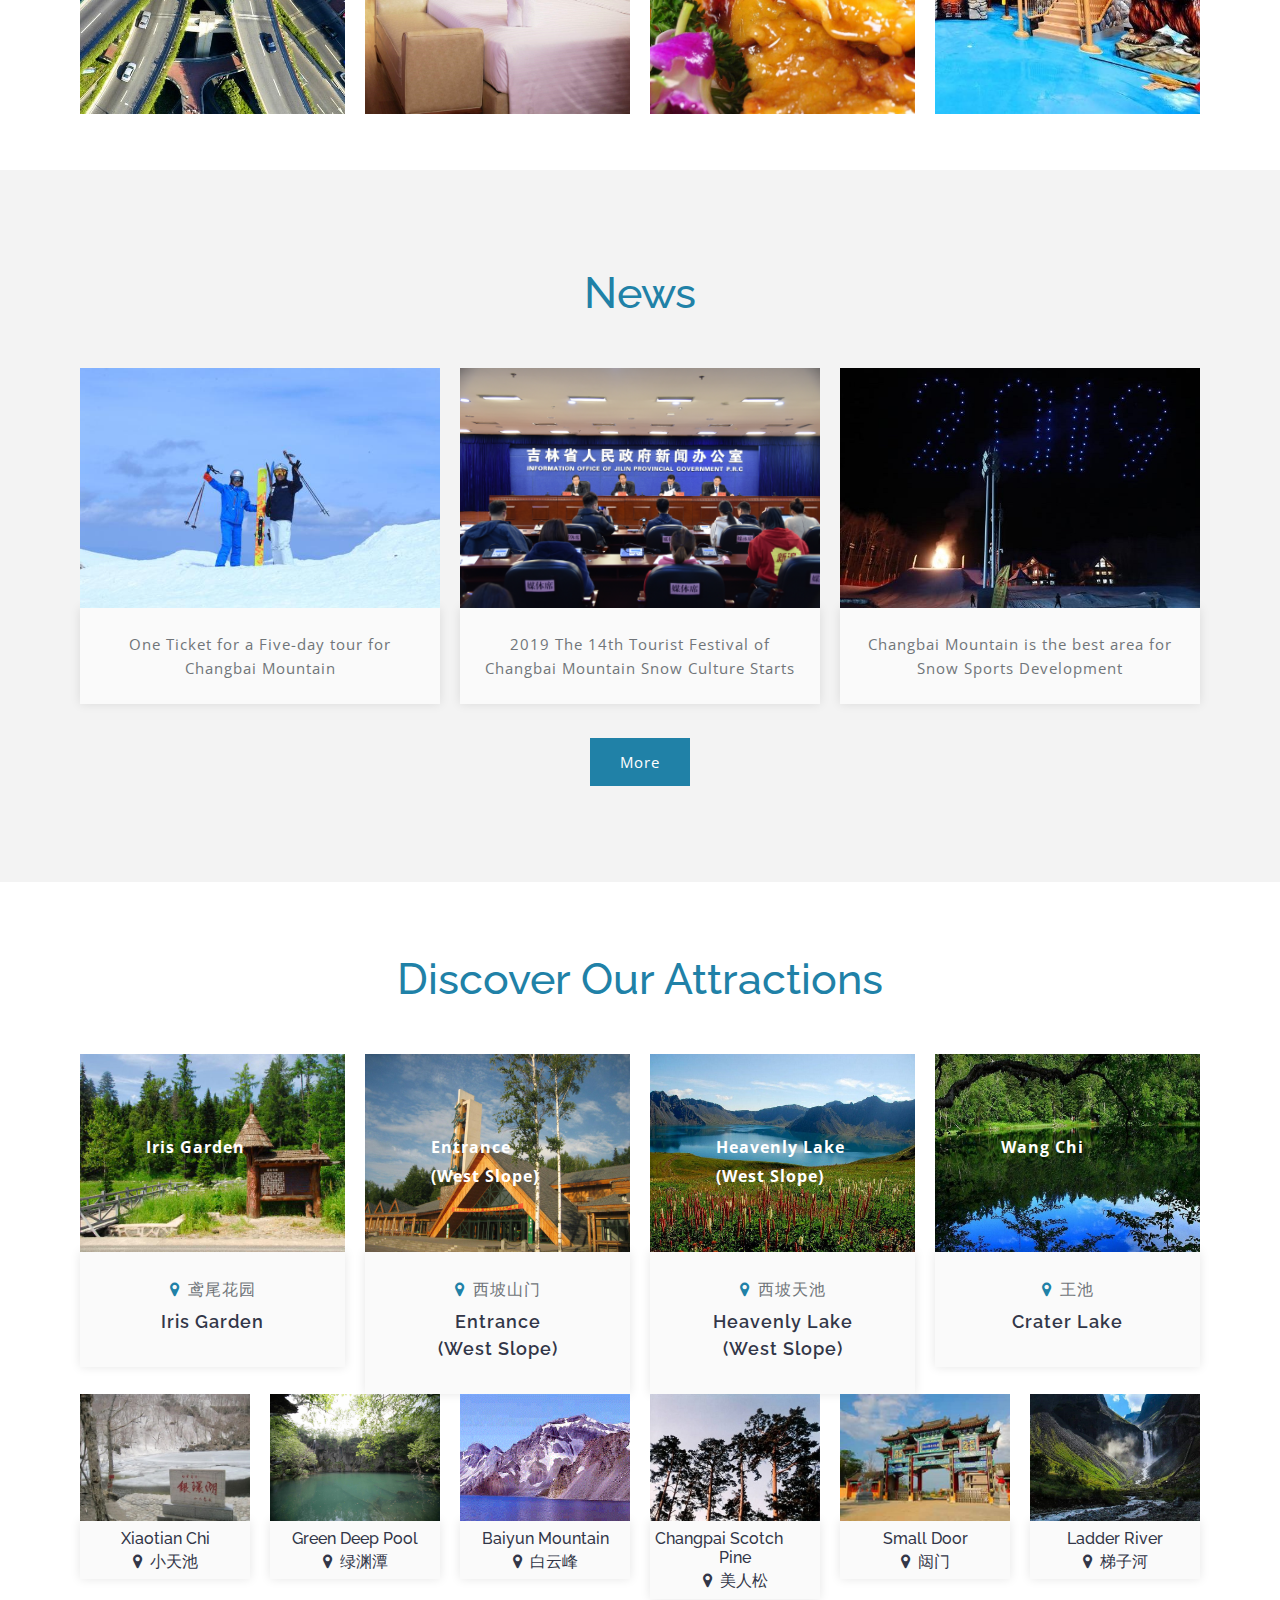
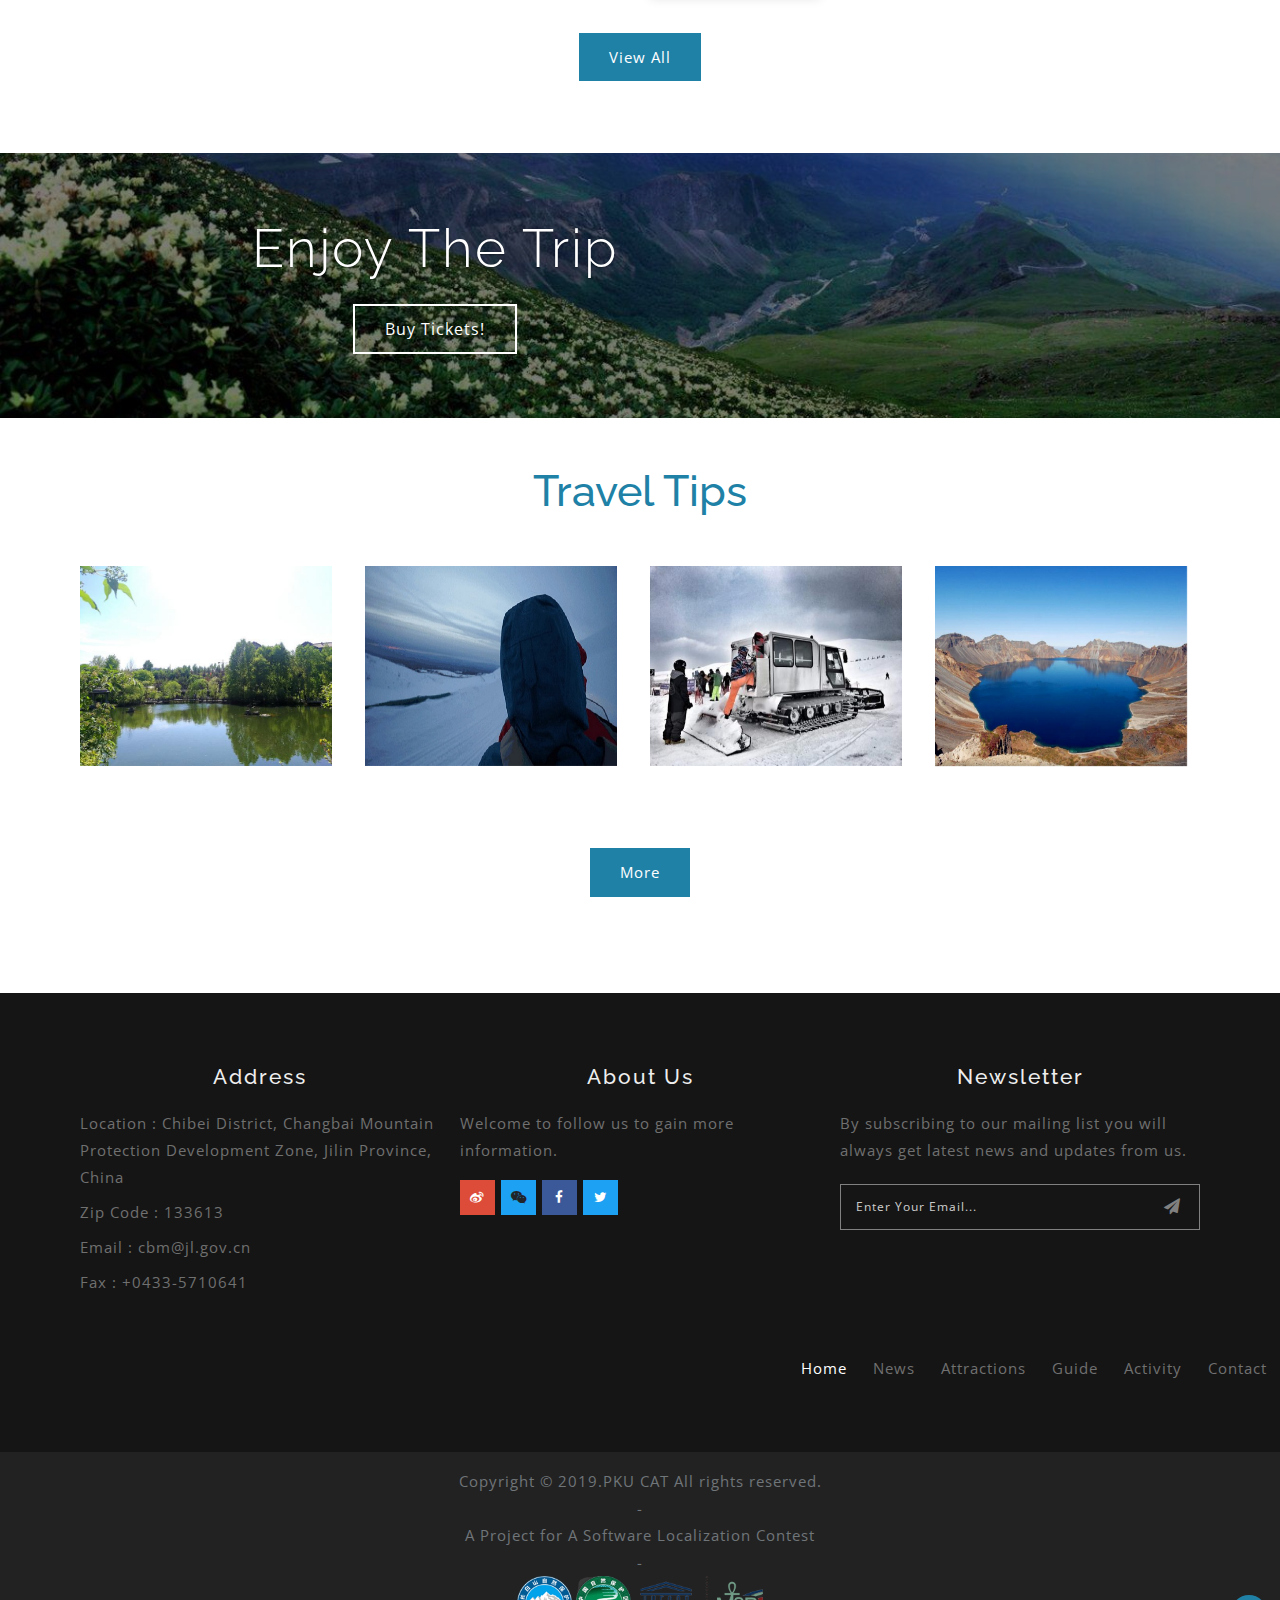
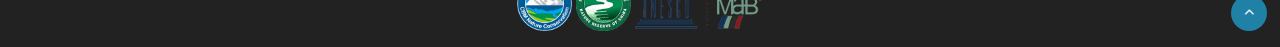
==== commit d016af04: "add the slogan" ====
--- a/index.html
+++ b/index.html
@@ -76,8 +76,8 @@
 					<div class="overlay">
 						<div class="container">
 							<div class="w3layouts-banner-info">
-								<h3 class="text-wh"><a href="guide.html">Let's go!</a></h3>
-								<h4 class="text-wh">see one of the most beautiful mountains in  China</h4>
+								<h3 class="text-wh"><a href="guide.html">Windy White, Snowy Glow</a></h3>
+								<h4 class="text-wh">See one of the most beautiful mountains in China.</h4>
 								<div class="buttons mt-4">
 									<a href="about.html" class="btn mr-2">About</a>
 									<a href="booking.html" class="btn">Buy Tickets</a>
@@ -92,8 +92,8 @@
 					<div class="overlay">
 						<div class="container">
 							<div class="w3layouts-banner-info">
-								<h3 class="text-wh">It is better to travel than to arrive. Let's Be Adventurers.</h3>
-								<h4 class="text-wh">tristique senectus et netus et malesuada</h4>
+								<h3 class="text-wh">Windy White, Snowy Glow</h3>
+								<h4 class="text-wh">It is better to travel than to arrive.<br>Let's Be Adventurers.</h4>
 								<div class="buttons mt-4">
 									<a href="about.html" class="btn mr-2">About</a>
 									<a href="booking.html" class="btn">Buy Tickets</a>
@@ -108,8 +108,8 @@
 					<div class="overlay">
 						<div class="container">
 							<div class="w3layouts-banner-info">
-								<h3 class="text-wh">Never let your memories be greater than your dreams.</h3>
-								<h4 class="text-wh">tristique senectus et netus et malesuada</h4>
+								<h3 class="text-wh">Windy White, Snowy Glow</h3>
+								<h4 class="text-wh">Never let your memories be greater<br>than your dreams.</h4>
 								<div class="buttons mt-4">
 									<a href="about.html" class="btn mr-2">About</a>
 									<a href="booking.html" class="btn">Buy Tickets</a>
@@ -124,8 +124,8 @@
 					<div class="overlay1">
 						<div class="container">
 							<div class="w3layouts-banner-info">
-								<h3 class="text-wh"><a href="guide.html">Let's go!</a></h3>
-								<h4 class="text-wh">tristique senectus et netus et malesuada</h4>
+								<h3 class="text-wh"><a href="guide.html">Windy White, Snowy Glow</a></h3>
+								<h4 class="text-wh">See one of the most beautiful mountains in China.</h4>
 								<div class="buttons mt-4">
 									<a href="about.html" class="btn mr-2">About</a>
 									<a href="booking.html" class="btn">Buy Tickets</a>
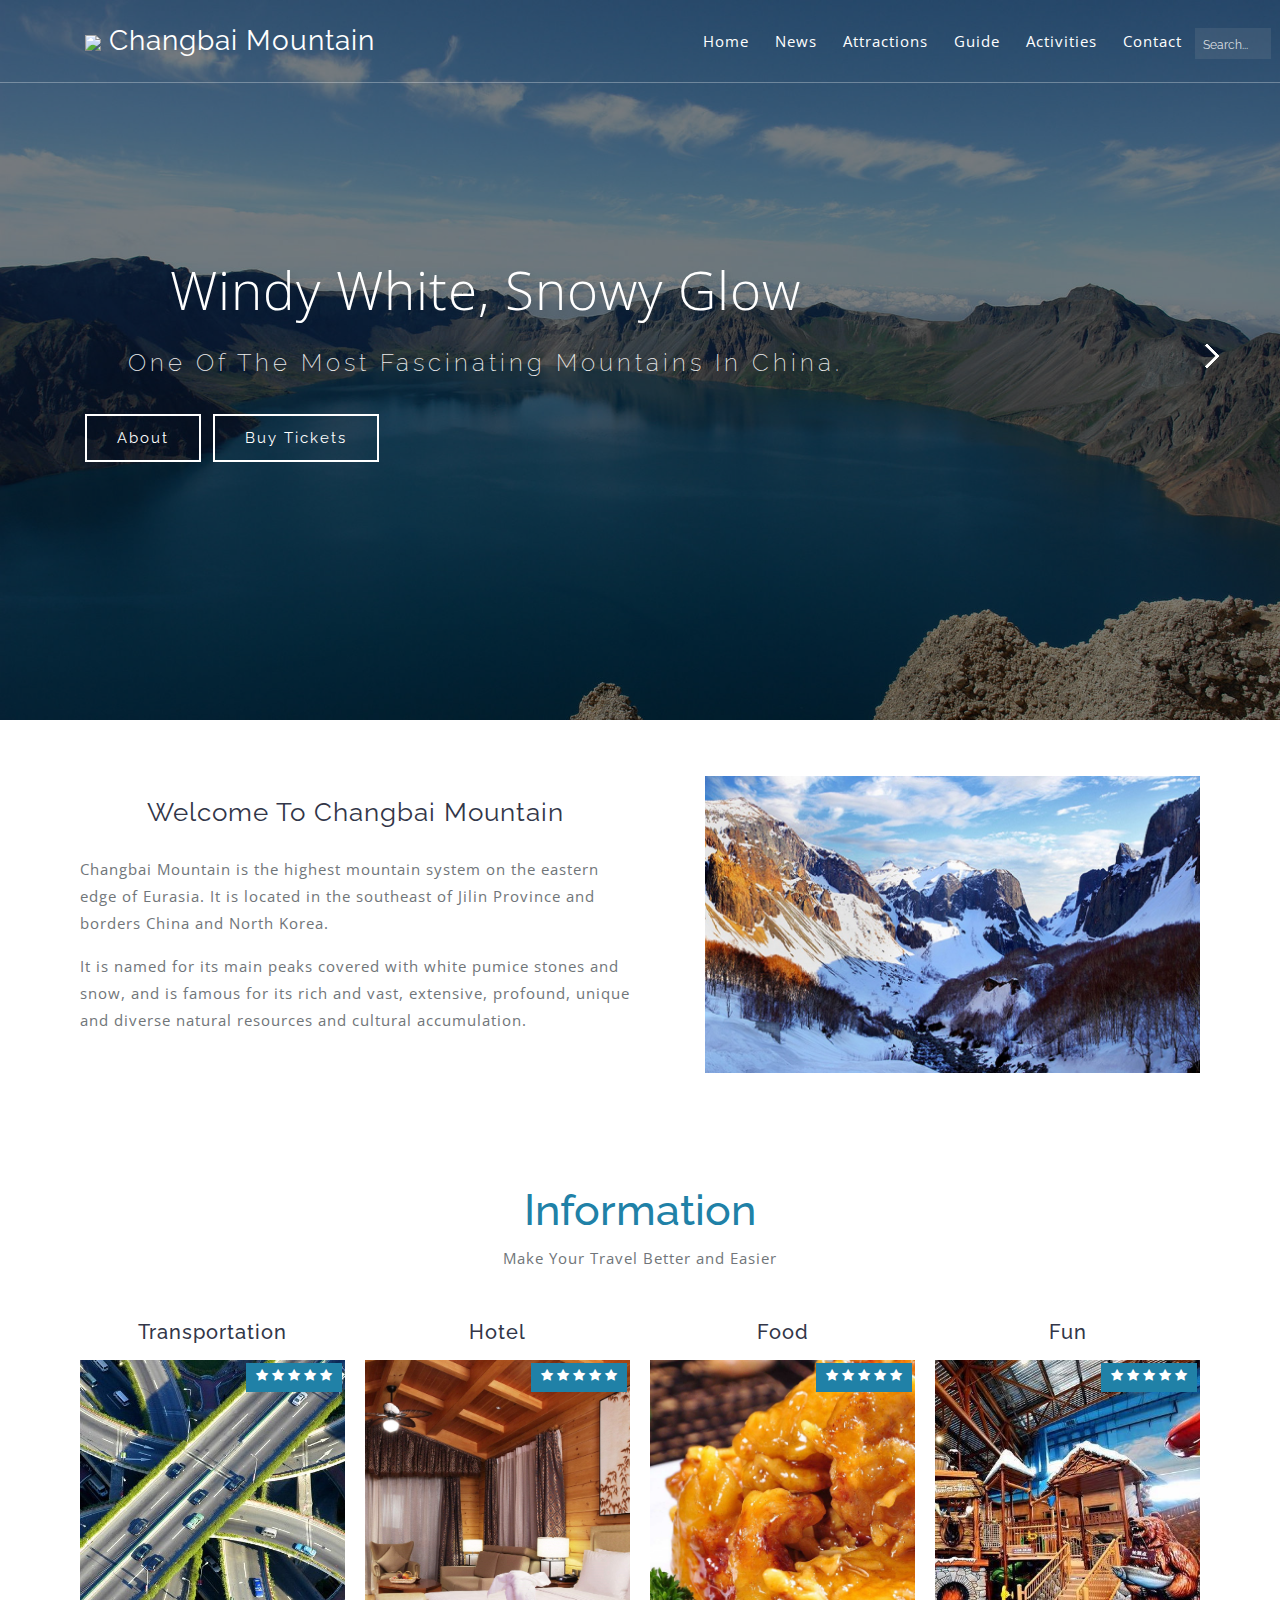
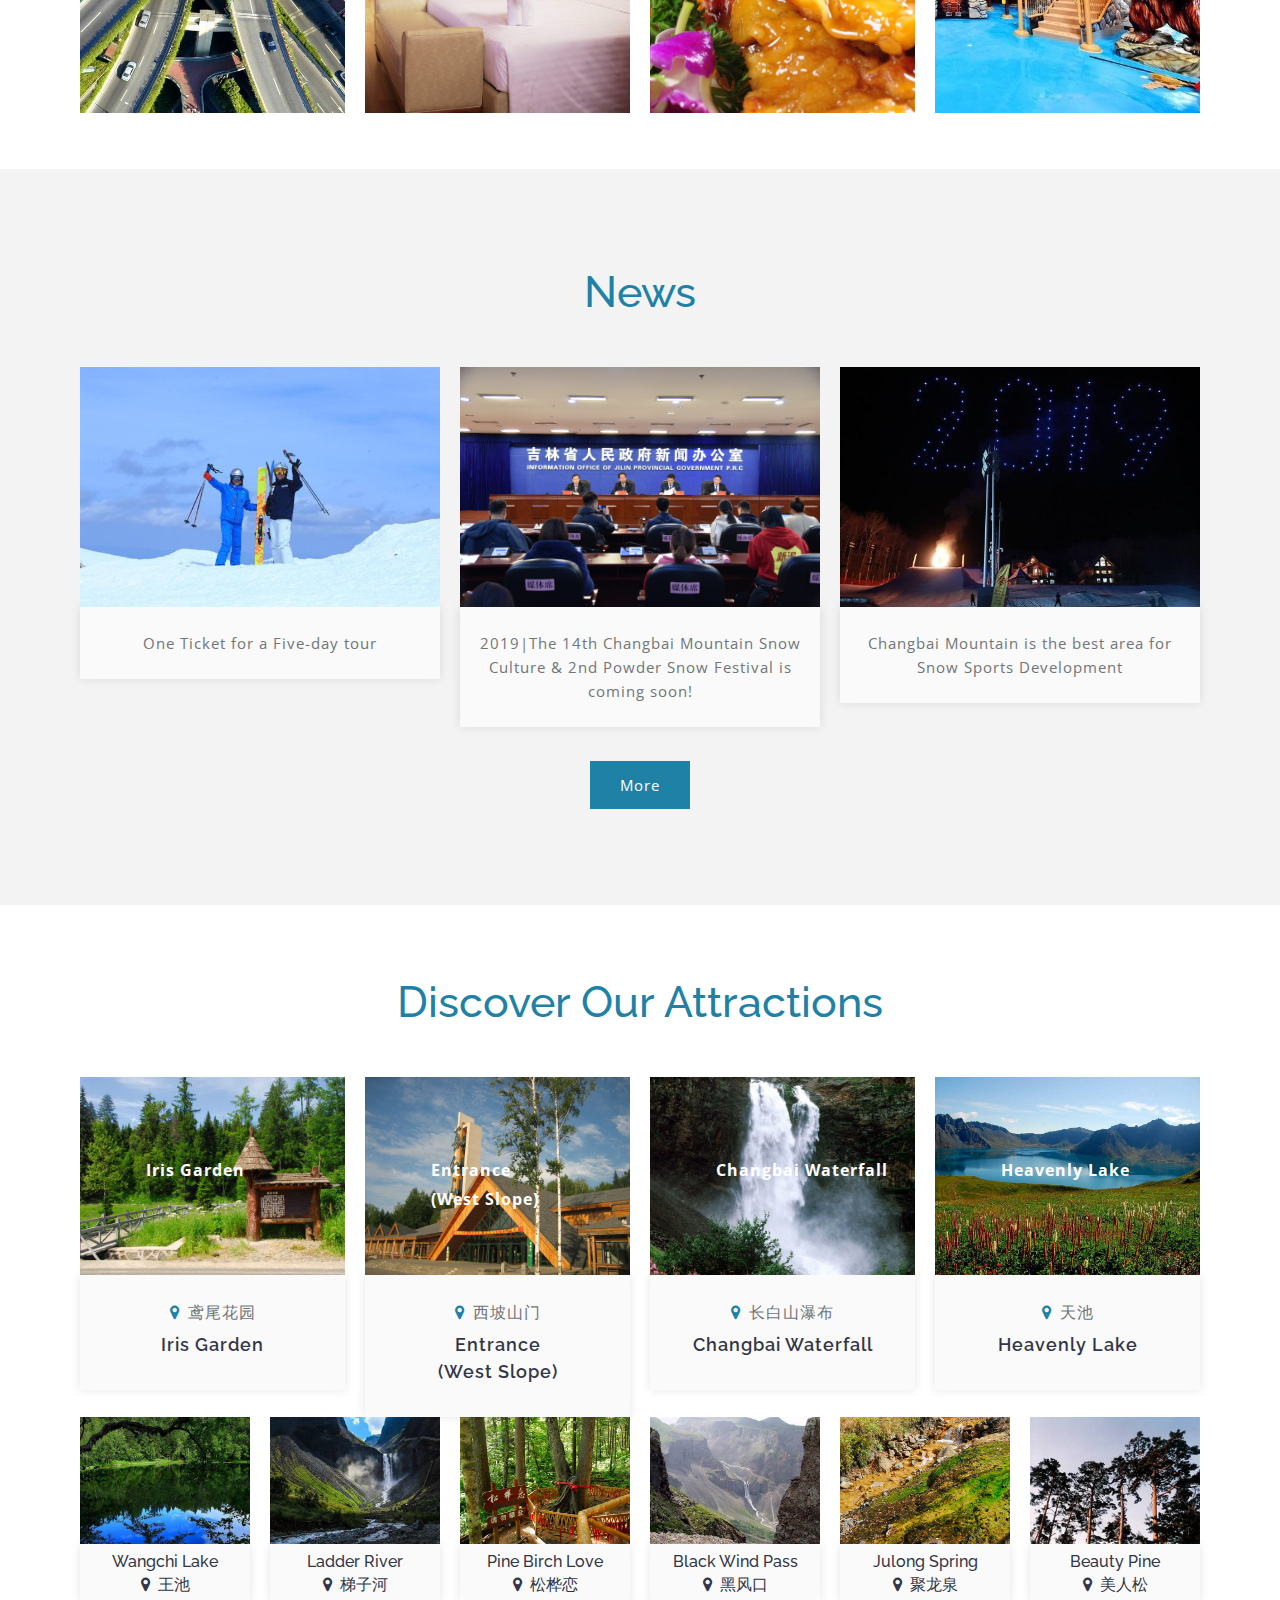
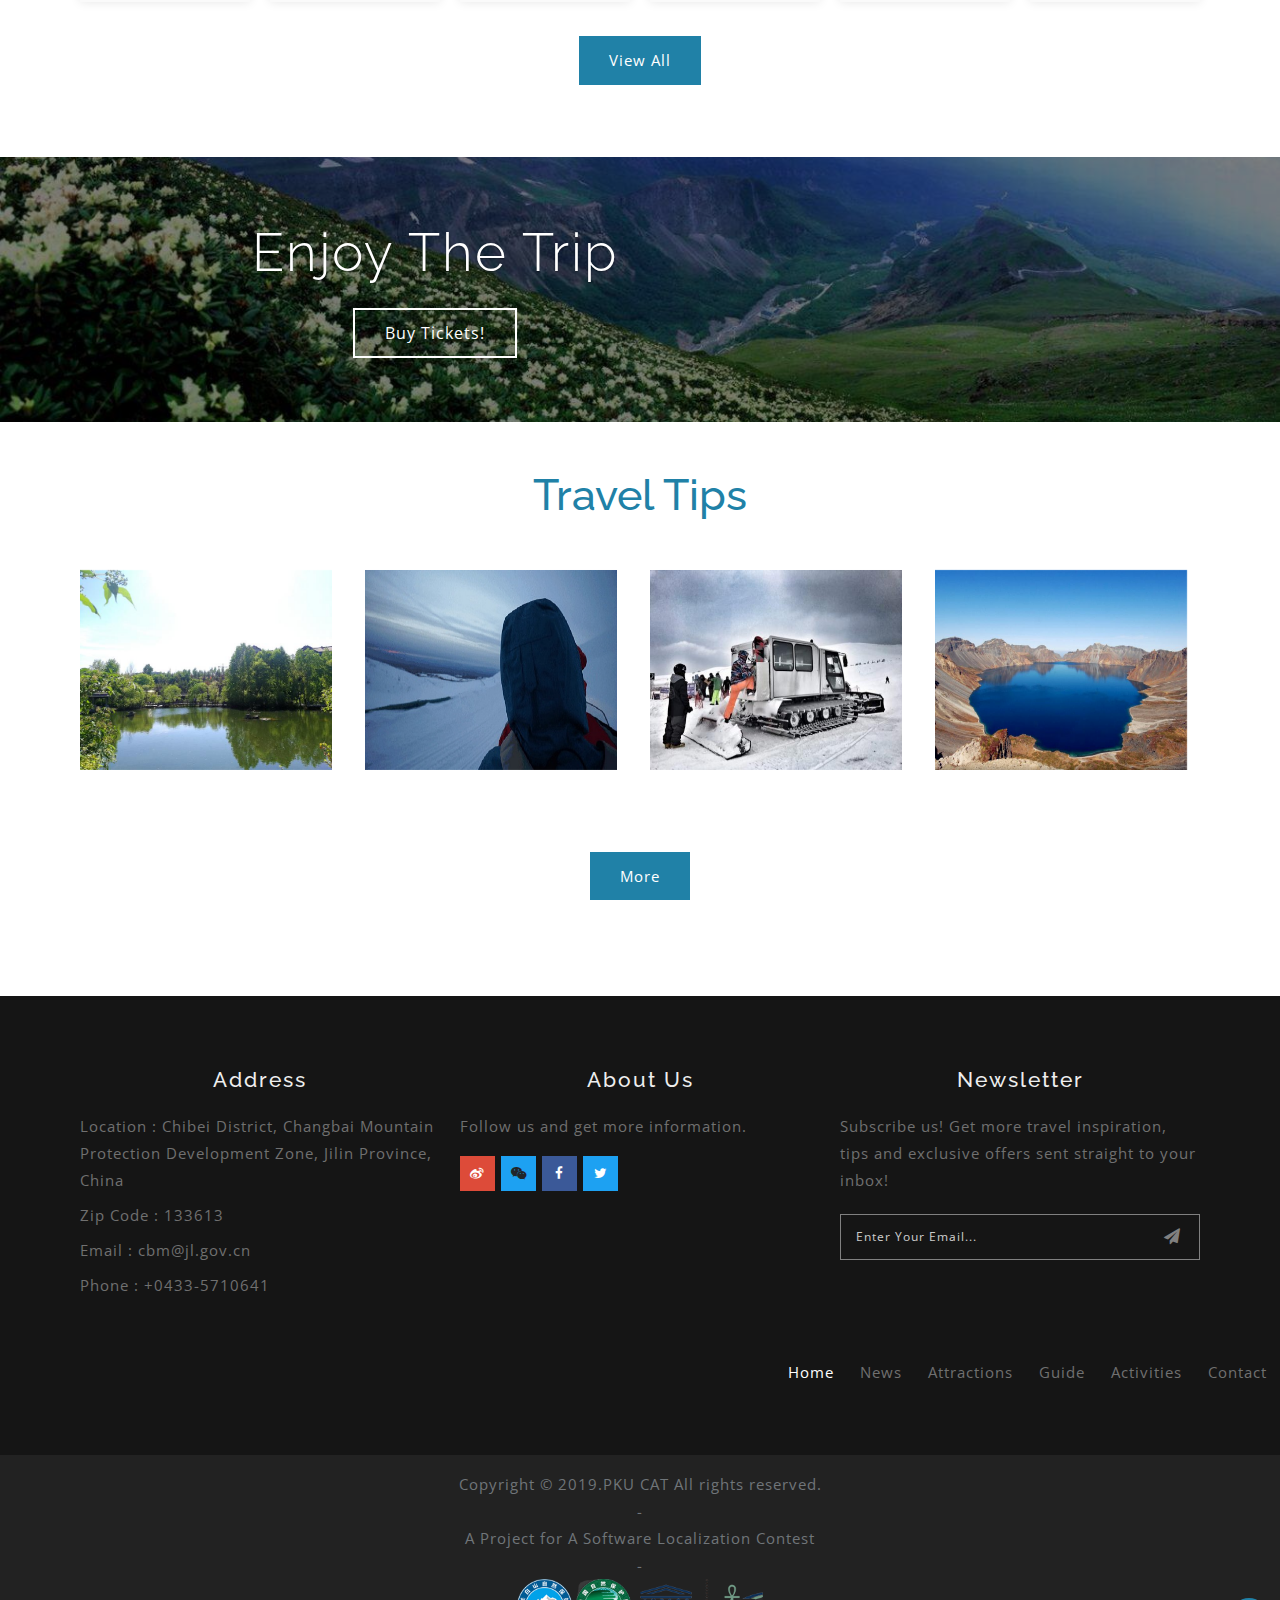
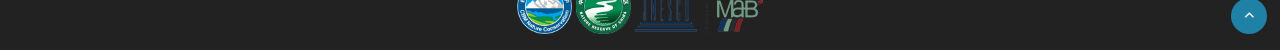
==== commit c9a2d9d2: "optimize the translation" ====
--- a/index.html
+++ b/index.html
@@ -52,7 +52,7 @@
 				<li class=""><a href="news.html">News</a></li>
 				<li class=""><a href="attractions.html">Attractions</a></li>
 				<li class=""><a href="guide.html">Guide</a></li>
-				<li class=""><a href="activity.html">Activity</a></li>
+				<li class=""><a href="activity.html">Activities</a></li>
 				<li class=""><a href="contact.html">Contact</a></li>
 				<input type="search" class="sb-search-input" name="Search" placeholder="Search..." id="search" required="">
 				
@@ -77,7 +77,7 @@
 						<div class="container">
 							<div class="w3layouts-banner-info">
 								<h3 class="text-wh"><a href="guide.html">Windy White, Snowy Glow</a></h3>
-								<h4 class="text-wh">See one of the most beautiful mountains in China.</h4>
+								<h4 class="text-wh">One of The Most Fascinating Mountains in China.</h4>
 								<div class="buttons mt-4">
 									<a href="about.html" class="btn mr-2">About</a>
 									<a href="booking.html" class="btn">Buy Tickets</a>
@@ -93,7 +93,7 @@
 						<div class="container">
 							<div class="w3layouts-banner-info">
 								<h3 class="text-wh">Windy White, Snowy Glow</h3>
-								<h4 class="text-wh">It is better to travel than to arrive.<br>Let's Be Adventurers.</h4>
+								<h4 class="text-wh">Let's Be Adventurers.</h4>
 								<div class="buttons mt-4">
 									<a href="about.html" class="btn mr-2">About</a>
 									<a href="booking.html" class="btn">Buy Tickets</a>
@@ -125,7 +125,7 @@
 						<div class="container">
 							<div class="w3layouts-banner-info">
 								<h3 class="text-wh"><a href="guide.html">Windy White, Snowy Glow</a></h3>
-								<h4 class="text-wh">See one of the most beautiful mountains in China.</h4>
+								<h4 class="text-wh">One of The Most Fascinating Mountains in China.</h4>
 								<div class="buttons mt-4">
 									<a href="about.html" class="btn mr-2">About</a>
 									<a href="booking.html" class="btn">Buy Tickets</a>
@@ -151,7 +151,7 @@
 	<div class="container py-lg-5 py-sm-2">
 		<div class="row">
 			<div class="col-lg-6 about-left">
-				<h3 class="mt-lg-3">We will take you to the Top destination in China, <strong>Explore with us!</strong></h3>
+				<h3 class="mt-lg-3">Welcome to Changbai Mountain</h3>
 				<p class="mt-4">Changbai Mountain is the highest mountain system on the eastern edge of Eurasia.
 					It is located in the southeast of Jilin Province and borders China and North Korea. 
 					</p>
@@ -272,7 +272,7 @@
 					</div>
 				</a>
 				<div class="package-info">
-					<p>One Ticket for a Five-day tour for Changbai Mountain</p>	
+					<p>One Ticket for a Five-day tour</p>	
 				</div>
 			</div>
 			<div class="news col-lg-4 col-sm-6">
@@ -282,7 +282,7 @@
 					</div>
 				</a>
 				<div class="package-info">
-					<p>2019 The 14th Tourist Festival of Changbai Mountain Snow Culture Starts</p>	
+					<p>2019|The 14th Changbai Mountain Snow Culture & 2nd Powder Snow Festival is coming soon!</p>	
 				</div>
 			</div>
 			<div class="news col-lg-4 col-sm-6">
@@ -306,7 +306,7 @@
 <!-- tour packages -->
 <section class="packages py-5">
 	<div class="container py-lg-4 py-sm-3">
-		<h3 class="heading text-capitalize text-center"> Discover our Attractions</h3>
+		<h3 class="heading text-capitalize text-center">Discover our Attractions</h3>
 		<p class="text mt-2 mb-5 text-center"></p>
 		<div class="row">
 			<div class="col-lg-3 col-sm-6">
@@ -336,26 +336,26 @@
 			<div class="col-lg-3 col-sm-6 mt-lg-0 mt-5">
 				<a href="http://www.changbaishan.gov.cn/lygl/jqjd/xp/201701/t20170104_20944.html">
 					<div class="image-tour position-relative">
-						<img src="images/sight3.jpg" alt="" class="img-fluid" />
-						<p> <span>Heavenly Lake <br> (West Slope)</span></p>
+						<img src="images/attr7.jpg" alt="" class="img-fluid" />
+						<p> <span>Changbai Waterfall</span></p>
 					
 					</div>
 				</a>
 				<div class="package-info">
-					<h6 class="mt-1"><span class="fa fa-map-marker mr-2"></span>西坡天池</h6>
-					<h5 class="my-2">Heavenly Lake <br> (West Slope)</h5>
+					<h6 class="mt-1"><span class="fa fa-map-marker mr-2"></span>长白山瀑布</h6>
+					<h5 class="my-2">Changbai Waterfall</h5>
 				</div>
 			</div>
 			<div class="col-lg-3 col-sm-6 mt-lg-0 mt-5">
 				<a href="http://www.changbaishan.gov.cn/lygl/jqjd/xp/201701/t20170104_20943.html">
 					<div class="image-tour position-relative">
-						<img src="images/sight4.jpg" alt="" class="img-fluid" />
-						<p><span>Wang Chi</span></p>
+						<img src="images/sight3.jpg" alt="" class="img-fluid" />
+						<p><span>Heavenly Lake</span></p>
 					</div>
 				</a>
 				<div class="package-info">
-					<h6 class="mt-1"><span class="fa fa-map-marker mr-2"></span>王池</h6>
-					<h5 class="my-2">Crater Lake</h5>
+					<h6 class="mt-1"><span class="fa fa-map-marker mr-2"></span>天池</h6>
+					<h5 class="my-2">Heavenly Lake</h5>
 				</div>
 			</div>
 
@@ -364,68 +364,68 @@
 			<div class="col-lg-2 col-sm-6 mt-lg-0 mt-5">
 				<a href="http://www.changbaishan.gov.cn/lygl/jqjd/bp/201701/t20170104_20930.html">
 					<div class="image-tour position-relative">
-						<img src="images/attr1.jpg" alt="" class="img-fluid" />
+						<img src="images/sight4.jpg" alt="" class="img-fluid" />
 					</div>
 				</a>
 				<div class="package-info1">
-					<h6 class="my-0">Xiaotian Chi</h6>
-					<h6 class="mt-1"><span class="fa fa-map-marker mr-2"></span>小天池</h6>
+					<h6 class="my-0">Wangchi Lake</h6>
+					<h6 class="mt-1"><span class="fa fa-map-marker mr-2"></span>王池</h6>
 				</div>
 			</div>
 			<div class="col-lg-2 col-sm-6 mt-lg-0 mt-5">
-					<a href="http://www.changbaishan.gov.cn/lygl/jqjd/bp/201701/t20170104_20926.html">
-						<div class="image-tour position-relative">
-							<img src="images/attr2.jpg" alt="" class="img-fluid" />
-						</div>
-					</a>
-					<div class="package-info1">
-						<h6 class="my-0">Green Deep Pool</h6>
-						<h6 class="mt-1"><span class="fa fa-map-marker mr-2"></span>绿渊潭</h6>
-					</div>
+				<a href="http://www.changbaishan.gov.cn/lygl/jqjd/xp/201701/t20170104_20942.html">
+					<div class="image-position position-relative">
+						<img src="images/attr6.jpg" alt="" class="img-fluid" />
+					</div>
+				</a>
+				<div class="package-info1">
+					<h6 class="my-0">Ladder River</h6>
+					<h6 class="mt-1"><span class="fa fa-map-marker mr-2"></span>梯子河</h6>
+				</div>
 			</div>
 			<div class="col-lg-2 col-sm-6 mt-lg-0 mt-5">
 					<a href="http://www.changbaishan.gov.cn/lygl/jqjd/bp/201701/t20170104_20919.html">
 						<div class="image-tour position-relative">
-							<img src="images/attr3.jpg" alt="" class="img-fluid" />
+							<img src="images/attr8.jpg" alt="" class="img-fluid" />
 						</div>
 					</a>
 					<div class="package-info1">
-						<h6 class="my-0">Baiyun Mountain</h6>
-						<h6 class="mt-1"><span class="fa fa-map-marker mr-2"></span>白云峰</h6>
+						<h6 class="my-0">Pine Birch Love</h6>
+						<h6 class="mt-1"><span class="fa fa-map-marker mr-2"></span>松桦恋</h6>
 					</div>
 			</div>
 			<div class="col-lg-2 col-sm-6 mt-lg-0 mt-5">
 					<a href="http://www.changbaishan.gov.cn/lygl/jqjd/bp/201701/t20170104_20917.html">
 						<div class="image-tour position-relative">
-							<img src="images/attr4.jpg" alt="" class="img-fluid" />
+							<img src="images/attr9.jpg" alt="" class="img-fluid" />
 						</div>
 					</a>
 					<div class="package-info1">
-						<h6 class="my-0">Changpai Scotch Pine</h6>
-						<h6 class="mt-1"><span class="fa fa-map-marker mr-2"></span>美人松</h6>
+						<h6 class="my-0">Black Wind Pass</h6>
+						<h6 class="mt-1"><span class="fa fa-map-marker mr-2"></span>黑风口</h6>
 					</div>
 			</div>
 			<div class="col-lg-2 col-sm-6 mt-lg-0 mt-5">
 					<a href="http://www.changbaishan.gov.cn/lygl/jqjd/bp/201701/t20170104_20915.html">
 						<div class="image-tour position-relative">
-							<img src="images/attr5.jpg" alt="" class="img-fluid" />
+							<img src="images/attr10.jpg" alt="" class="img-fluid" />
 						</div>
 					</a>
 					<div class="package-info1">
-						<h6 class="my-0">Small Door</h6>
-						<h6 class="mt-1"><span class="fa fa-map-marker mr-2"></span>闼门</h6>
+						<h6 class="my-0">Julong Spring</h6>
+						<h6 class="mt-1"><span class="fa fa-map-marker mr-2"></span>聚龙泉</h6>
 					</div>
 			</div>
 			<div class="col-lg-2 col-sm-6 mt-lg-0 mt-5">
-					<a href="http://www.changbaishan.gov.cn/lygl/jqjd/xp/201701/t20170104_20942.html">
-						<div class="image-position position-relative">
-							<img src="images/attr6.jpg" alt="" class="img-fluid" />
-						</div>
-					</a>
-					<div class="package-info1">
-						<h6 class="my-0">Ladder River</h6>
-						<h6 class="mt-1"><span class="fa fa-map-marker mr-2"></span>梯子河</h6>
-					</div>
+				<a href="http://www.changbaishan.gov.cn/lygl/jqjd/bp/201701/t20170104_20917.html">
+					<div class="image-tour position-relative">
+						<img src="images/attr4.jpg" alt="" class="img-fluid" />
+					</div>
+				</a>
+				<div class="package-info1">
+					<h6 class="my-0">Beauty Pine</h6>
+					<h6 class="mt-1"><span class="fa fa-map-marker mr-2"></span>美人松</h6>
+				</div>
 			</div>
 		</div>
 		<div class="view-package text-center mt-4">
@@ -463,7 +463,7 @@
 					</div>
 					<div class="box1-content">
 						<h4 class="title">【North Slope】</h4>
-						<p class="description">Latest Guide of Changbai Mountain <br>Have in 2 Days and 1 Night!</p>
+						<p class="description">2 Days & 1 Night!</p>
 					
 					</div>
 				</div>
@@ -476,7 +476,7 @@
 					</div>
 					<div class="box1-content">
 						<h4 class="title">【West Slope】</h4>
-						<p class="description">How to Play "Changbai Mountain Holiday" in the Snow and Ice?</p>
+						<p class="description">Come and See Changbai Mountain Snow Holiday!</p>
 					
 					</div>
 				</div>
@@ -489,7 +489,7 @@
 					</div>
 					<div class="box1-content">
 						<h4 class="title">【West Slope】</h4>
-						<p class="description">How to have fun in Changbai Icy World?</p>
+						<p class="description">Have fun in Changbai Mountain Icy World!</p>
 					
 					</div>
 				</div>
@@ -502,7 +502,7 @@
 					</div>
 					<div class="box1-content">
 						<h4 class="title">【South Slope】</h4>
-						<p class="description">The latest Self-Guided Tour of Changbai Mountain and Swan Scenic Area</p>
+						<p class="description">Self-Guided Tour to <br> Changbai Mountain</p>
 						
 					</div>
 				</div>
@@ -532,7 +532,7 @@
 					<p>Location : Chibei District, Changbai Mountain Protection Development Zone, Jilin Province, China</p>
 					<p>Zip Code : 133613</p>
 					<p>Email : cbm@jl.gov.cn</p>
-					<p>Fax : +0433-5710641</p>
+					<p>Phone : +0433-5710641</p>
 				</div>
 			</div>
 			<div class="col-md-4 col-sm-6 footer-grid_section_1its_w3">
@@ -540,7 +540,7 @@
 					<h3>About Us</h3>
 				</div>
 				<div class="footer-text">
-					<p>Welcome to follow us to gain more information.</p>
+					<p>Follow us and get more information.</p>
 				</div>
 				<ul class="social_section_1info">
 					<li class="google"><a href="https://weibo.com/u/3375625594?is_hot=1"><span class="fa fa-weibo"></span></a></li>
@@ -554,7 +554,7 @@
 					<h3>Newsletter</h3>
 				</div>
 				<div class="footer-text">
-					<p>By subscribing to our mailing list you will always get latest news and updates from us.</p>
+					<p>Subscribe us! Get more travel inspiration, tips and exclusive offers sent straight to your inbox!</p>
 					<form action="#" method="post">
 						<input type="email" name="Email" placeholder="Enter your email..." required="">
 						<button class="btn1"><i class="fa fa-paper-plane" aria-hidden="true"></i></button>
@@ -576,7 +576,7 @@
 				<li class=""><a href="news.html">News</a></li>
 				<li class=""><a href="attractions.html">Attractions</a></li>
 				<li class=""><a href="guide.html">Guide</a></li>
-				<li class=""><a href="activity.html">Activity</a></li>
+				<li class=""><a href="activity.html">Activities</a></li>
 				<li class=""><a href="contact.html">Contact</a></li>
 			</ul>
 		</nav>
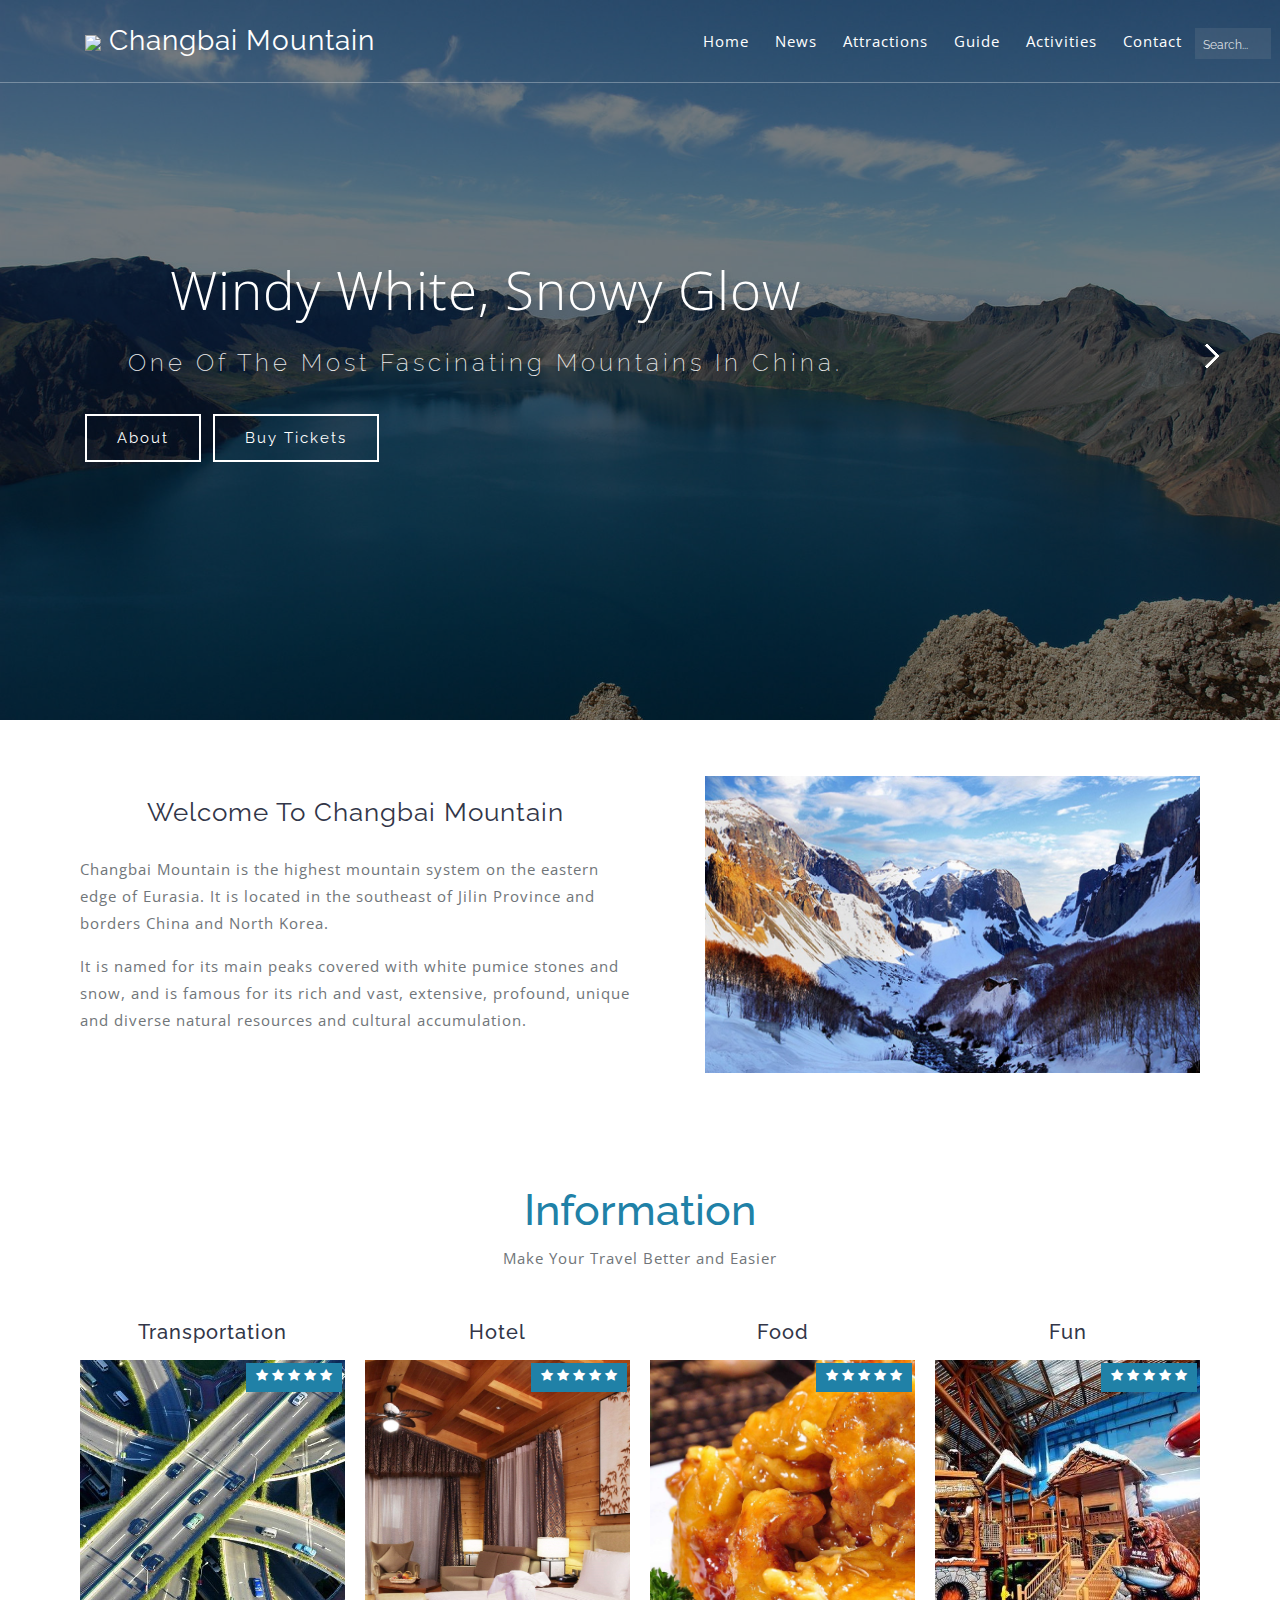
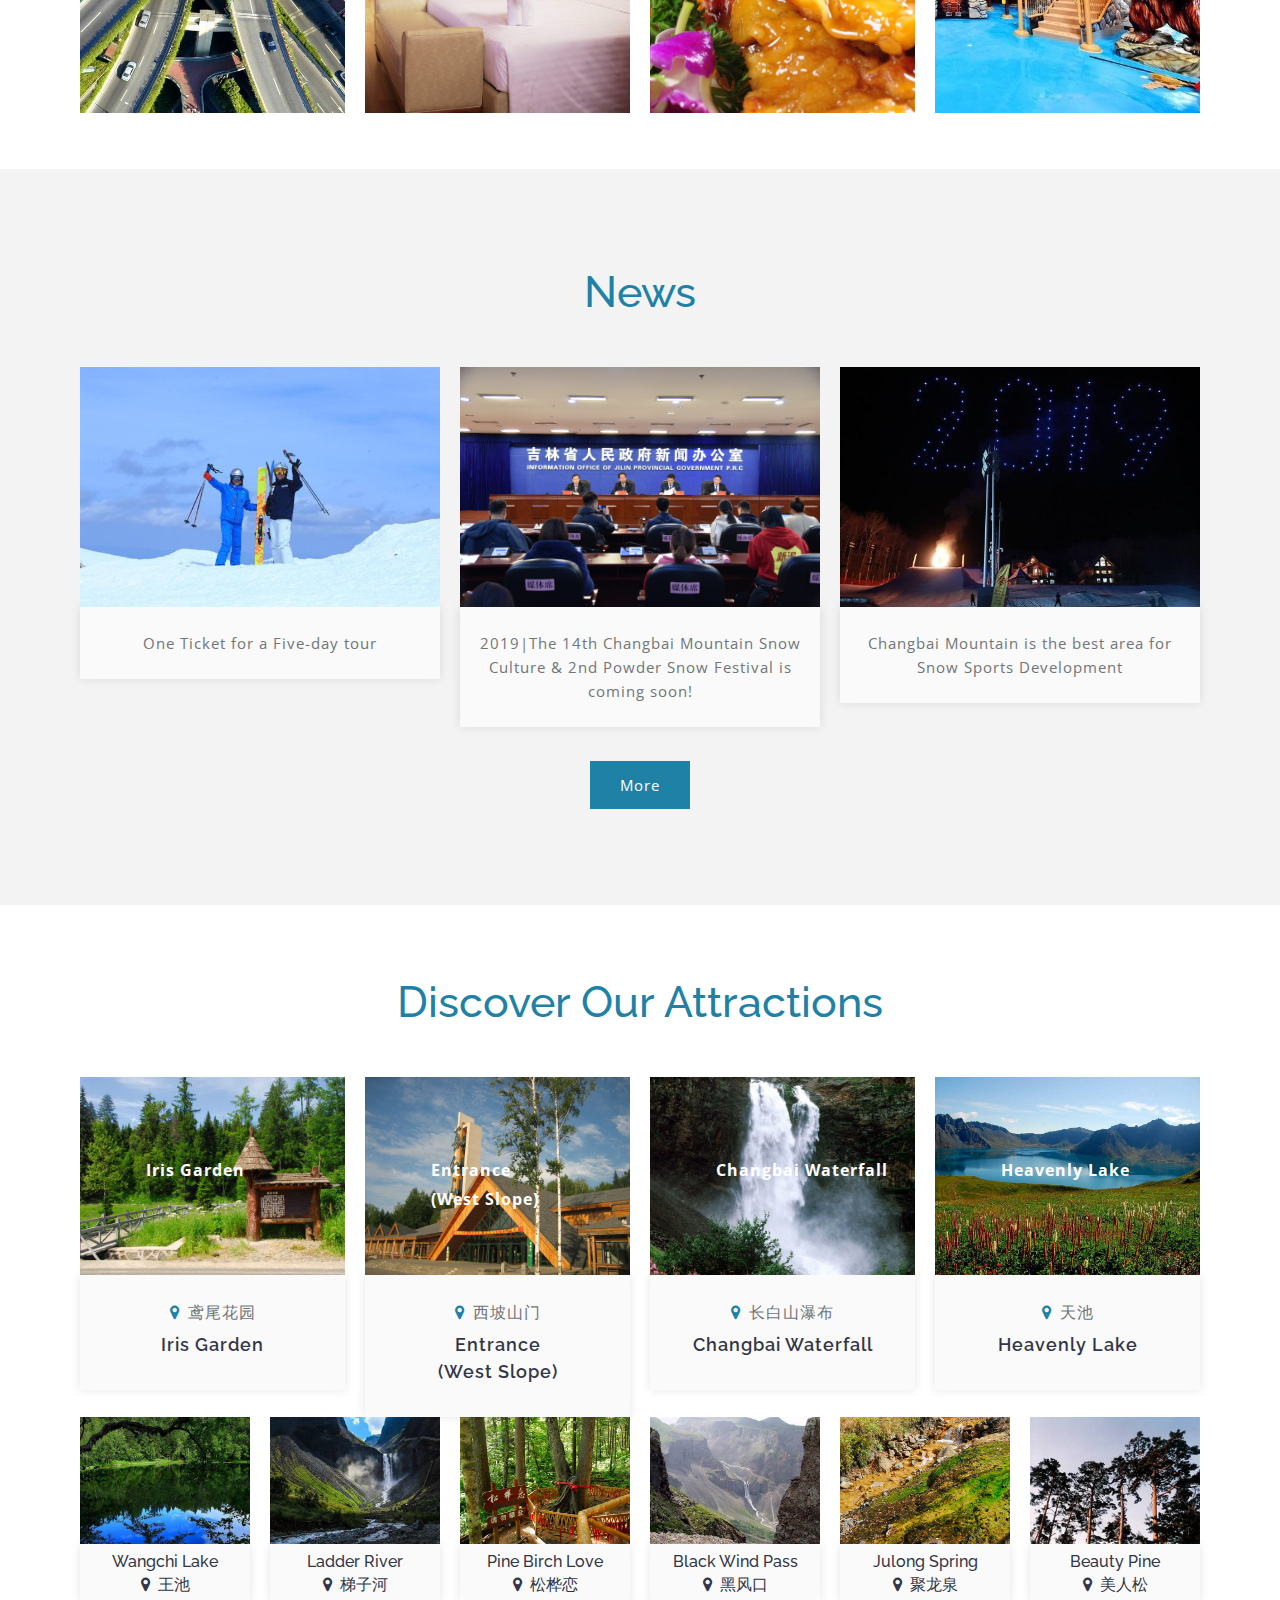
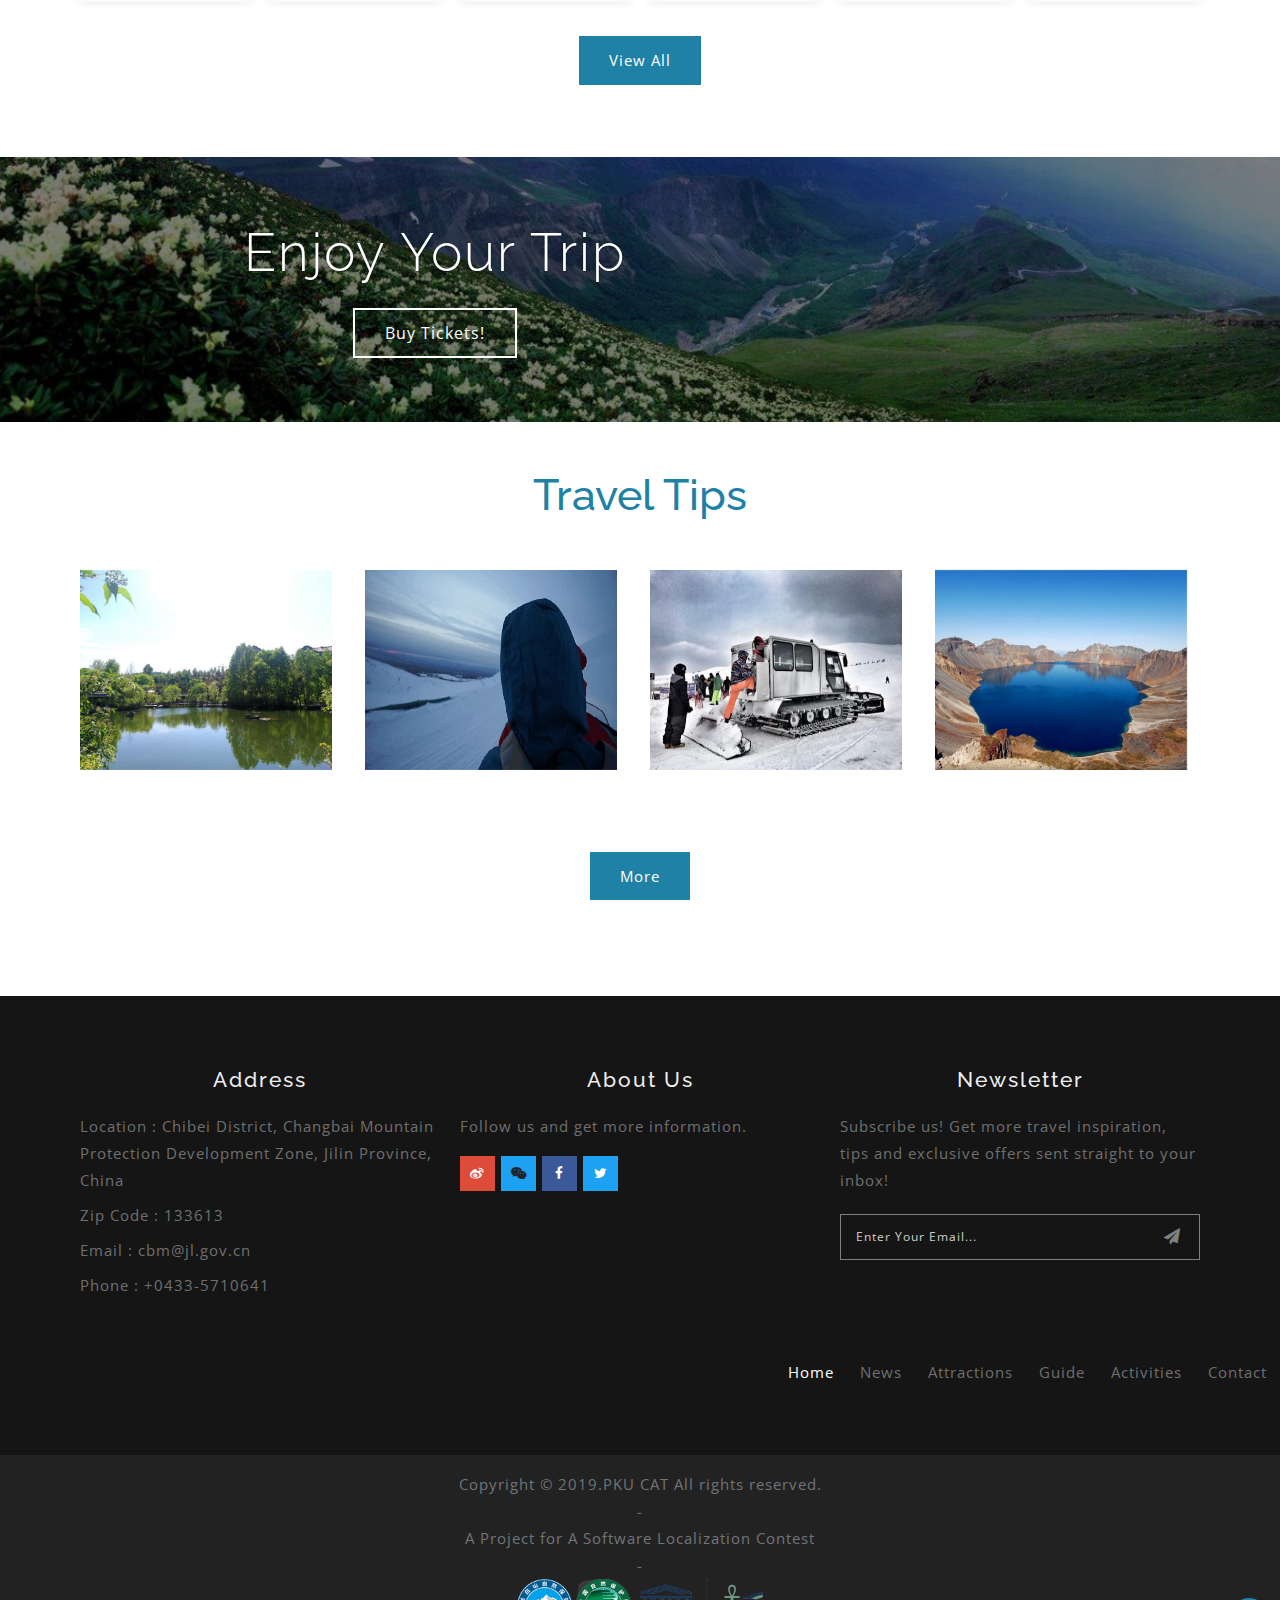
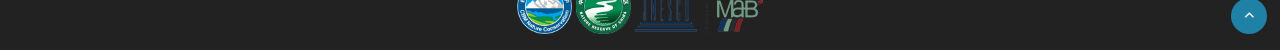
==== commit 548db915: "adjust to Enjoy Your Trip" ====
--- a/index.html
+++ b/index.html
@@ -440,7 +440,7 @@
 	<div class="overlay-inner py-5">
 		<div class="container py-md-3">
 			<div class="test-info">
-				<h4 class="tittle">Enjoy The Trip</h4>
+				<h4 class="tittle">Enjoy Your Trip</h4>
 				
 				<div class="text-center mt-4">
 						<a href="booking.html">Buy Tickets!</a>
